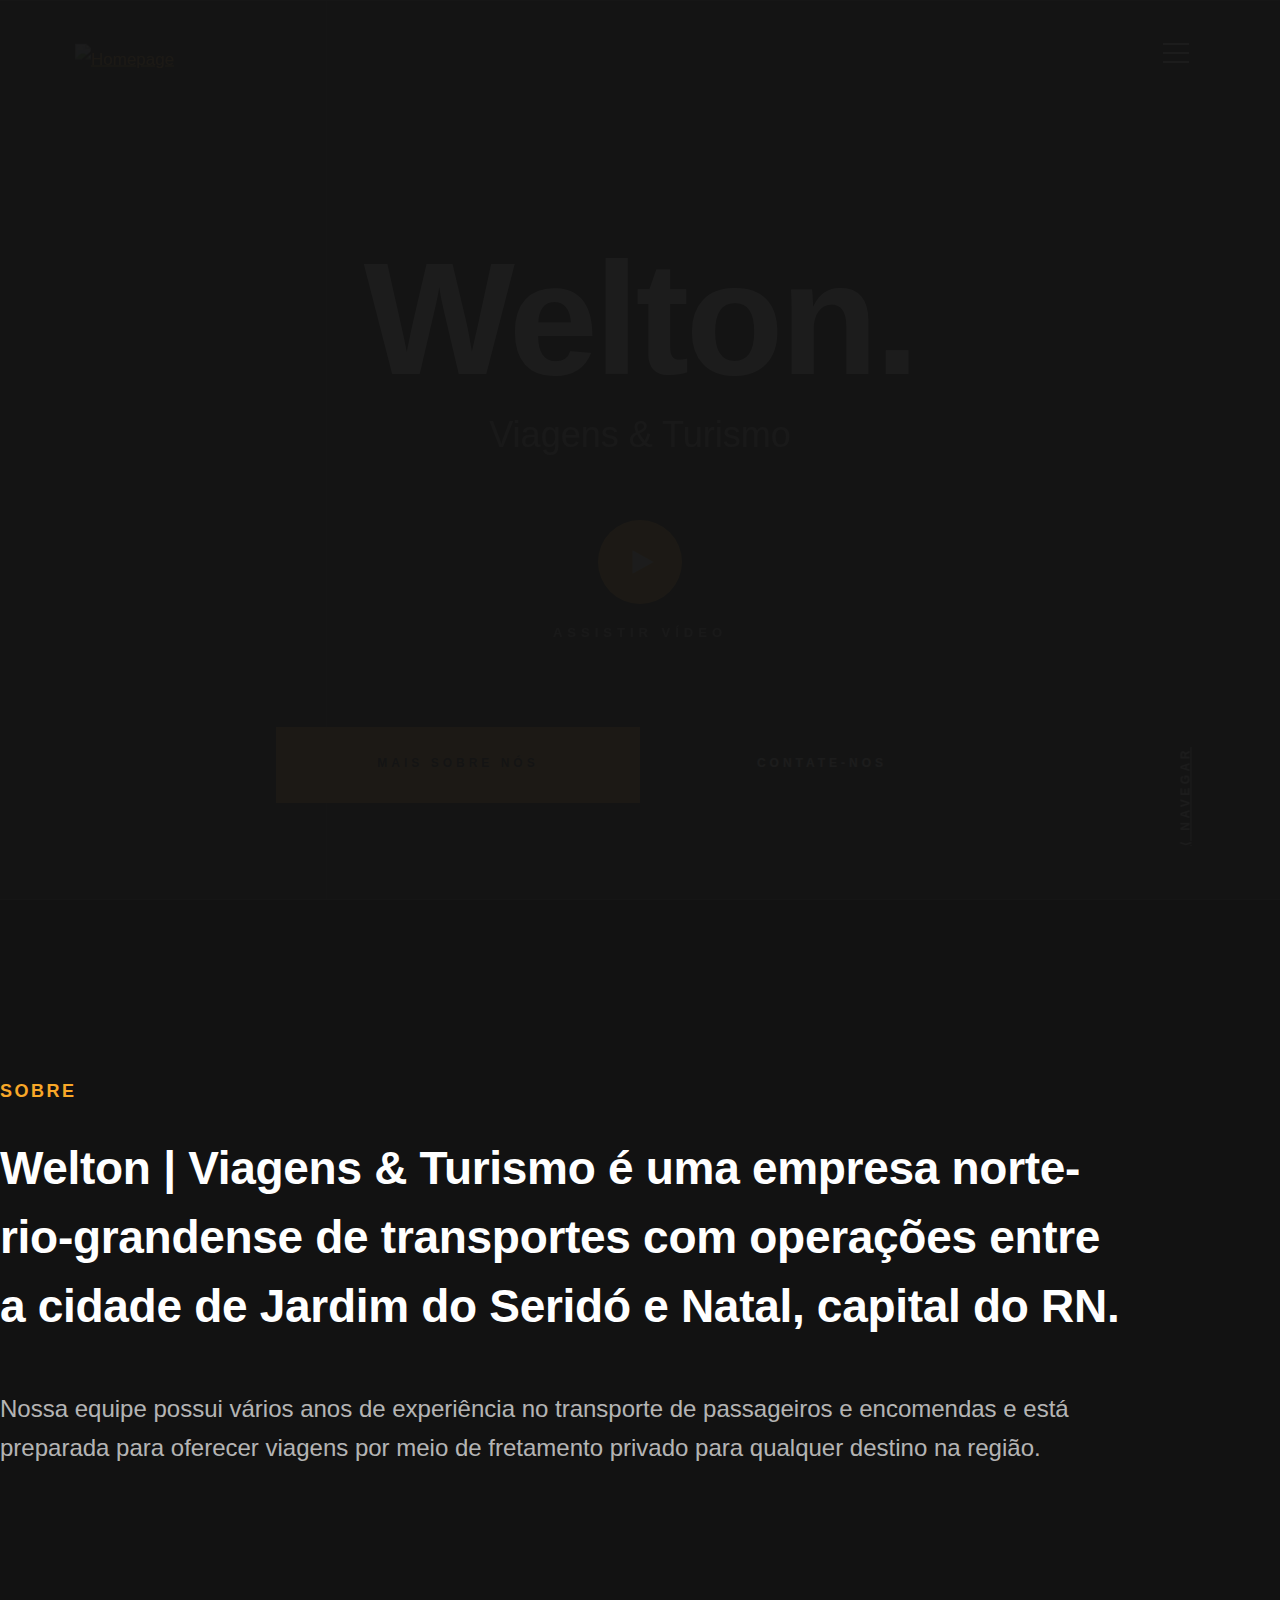
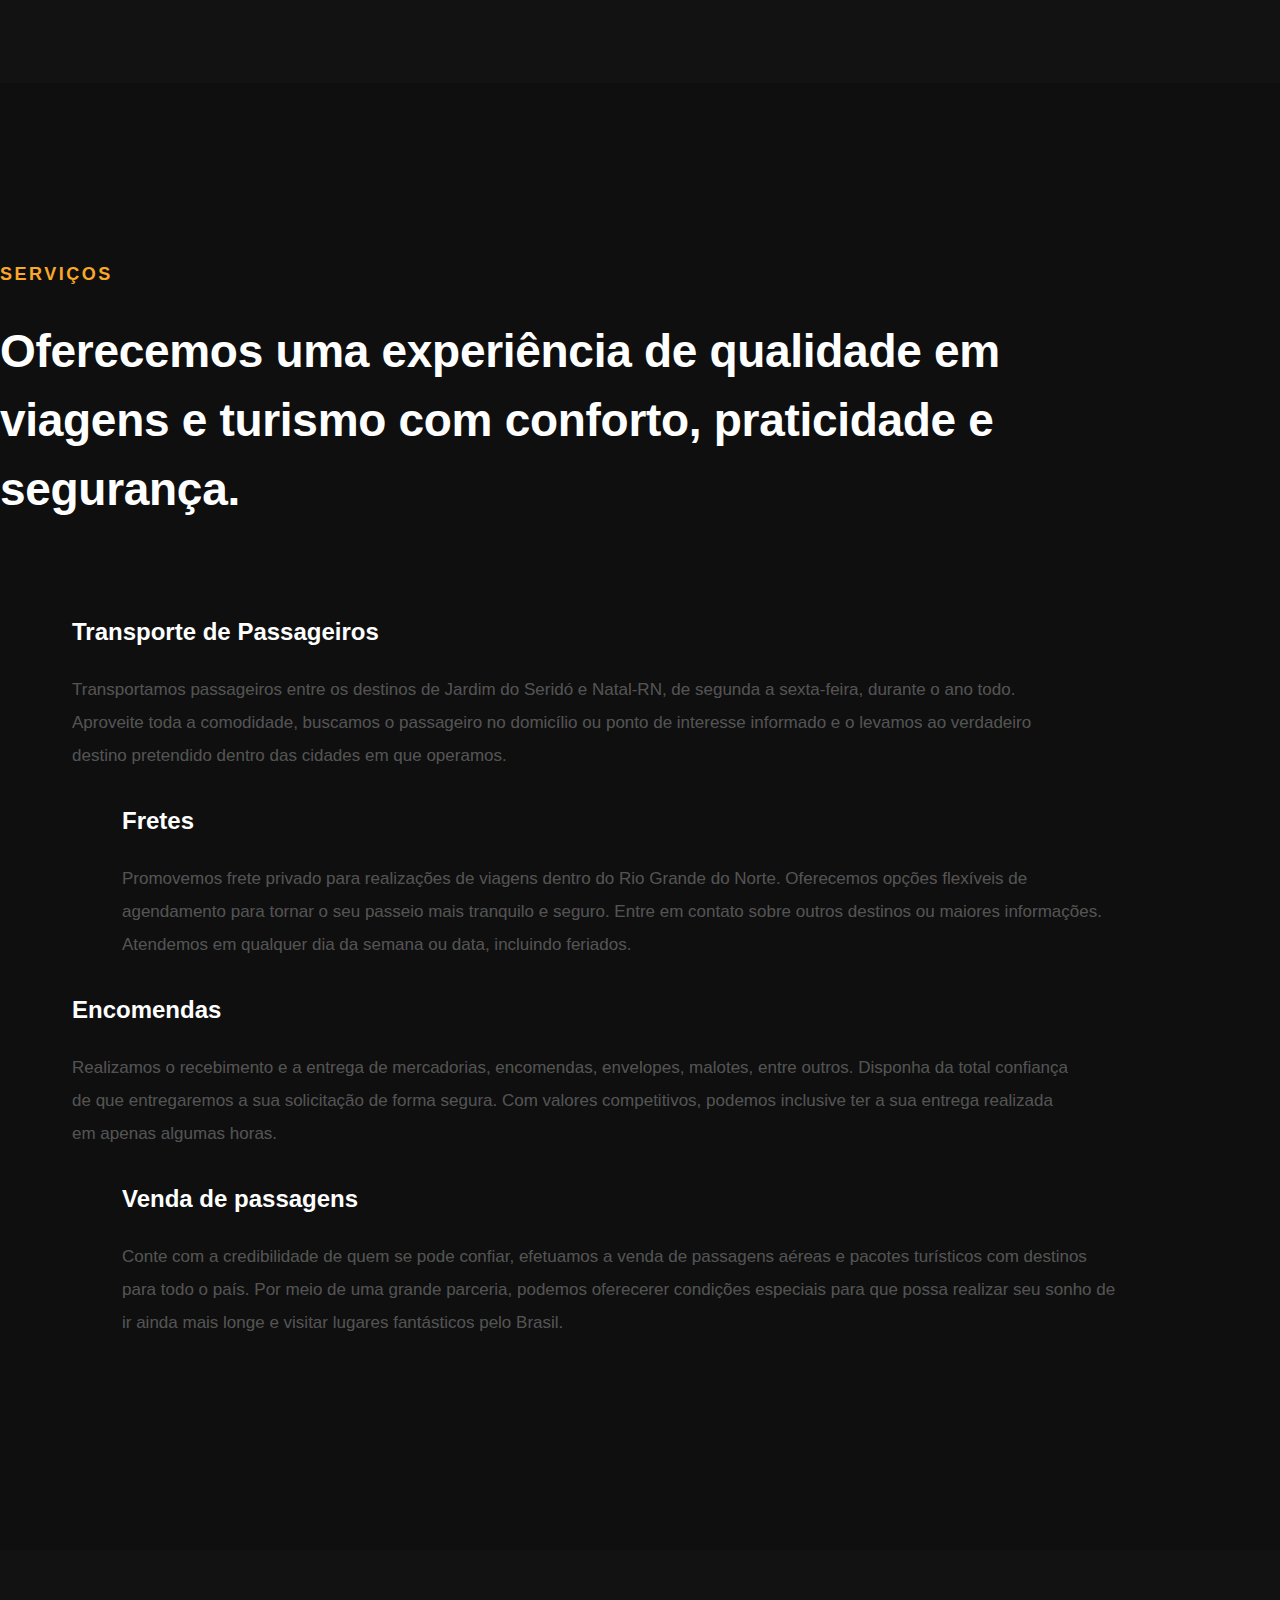
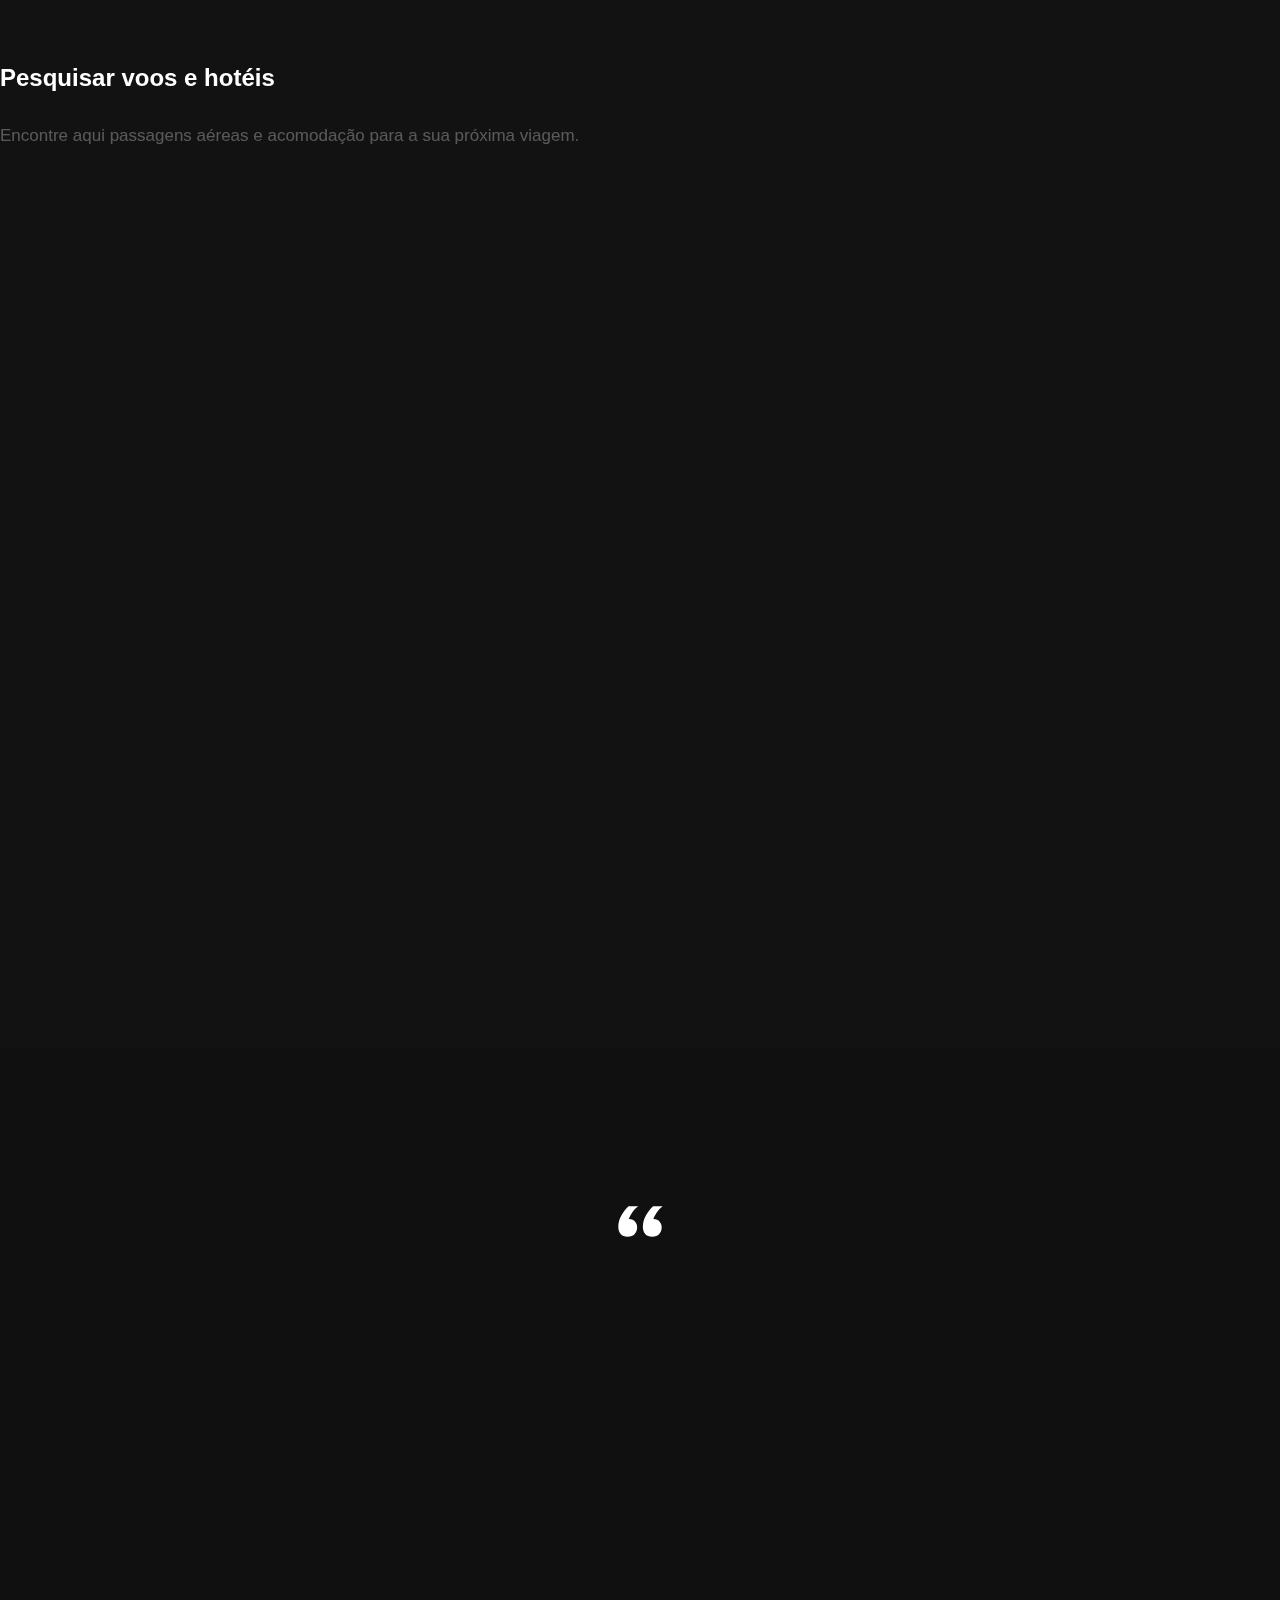
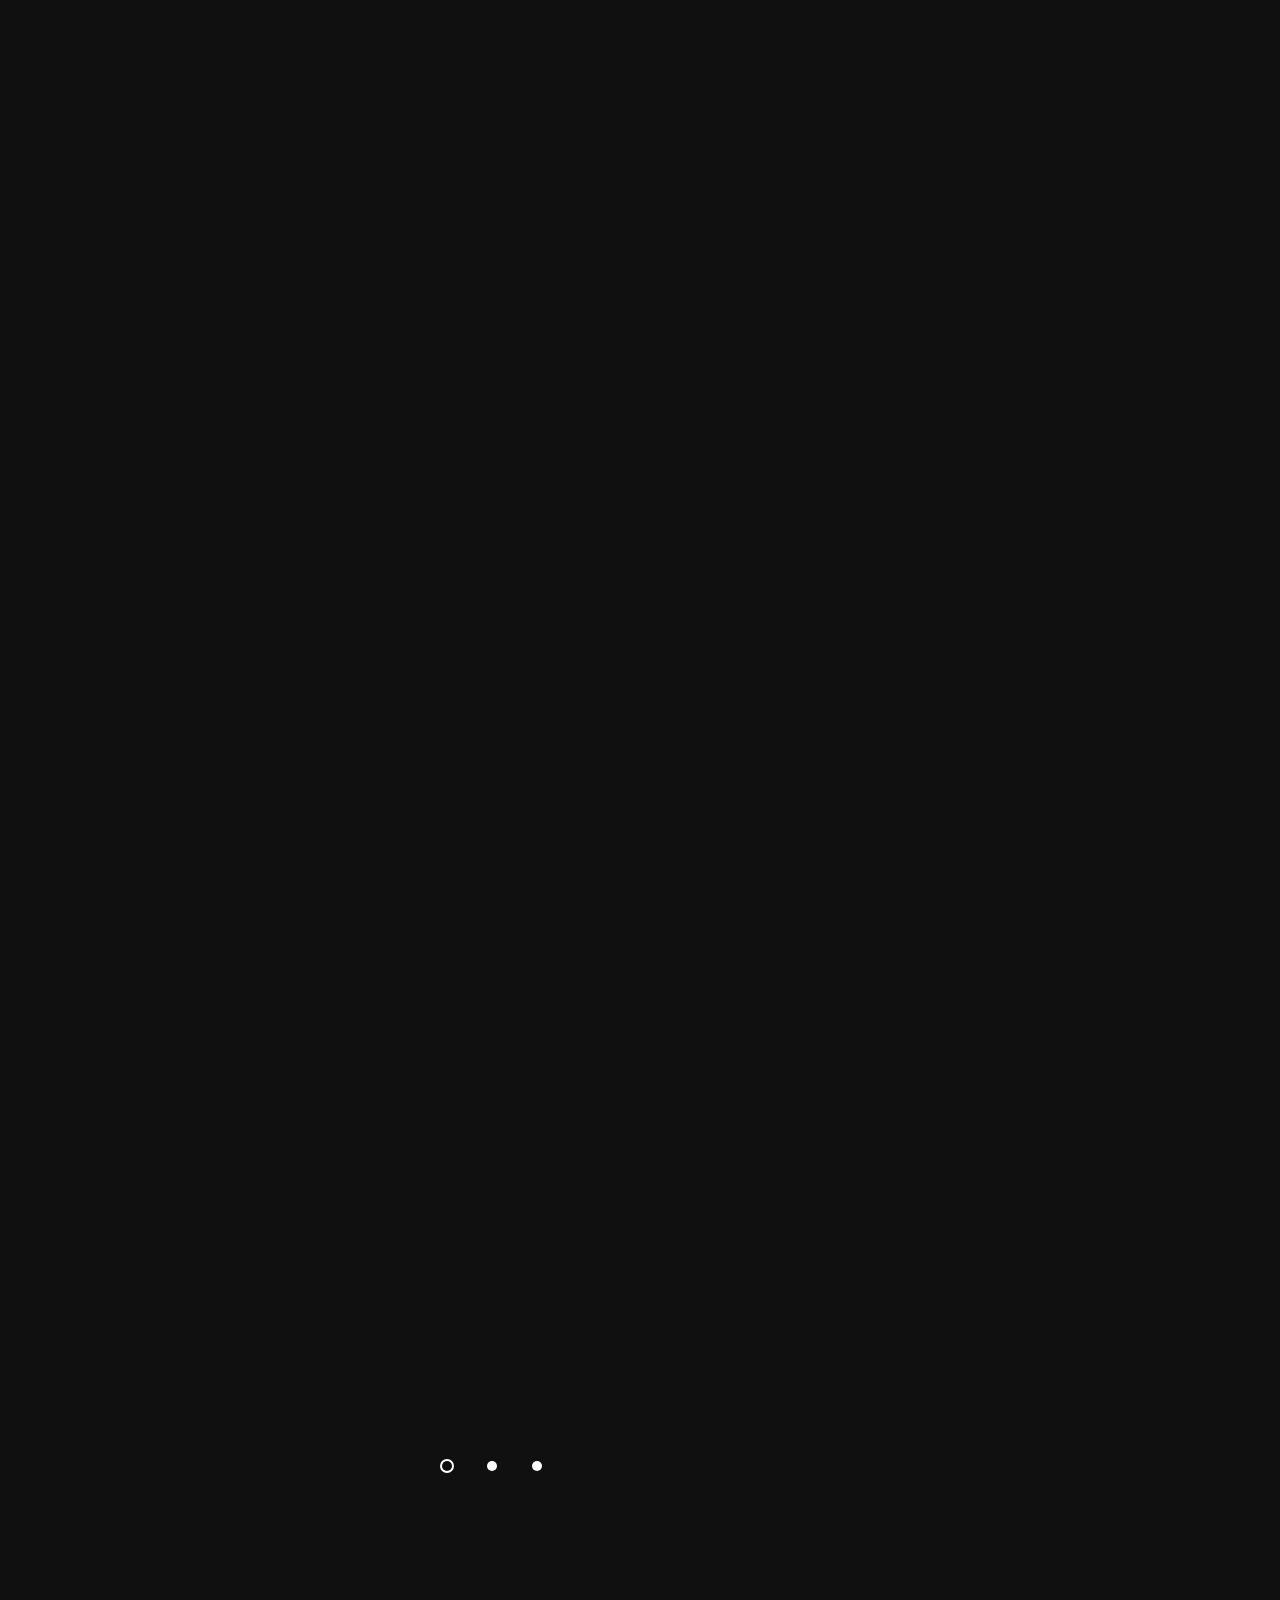
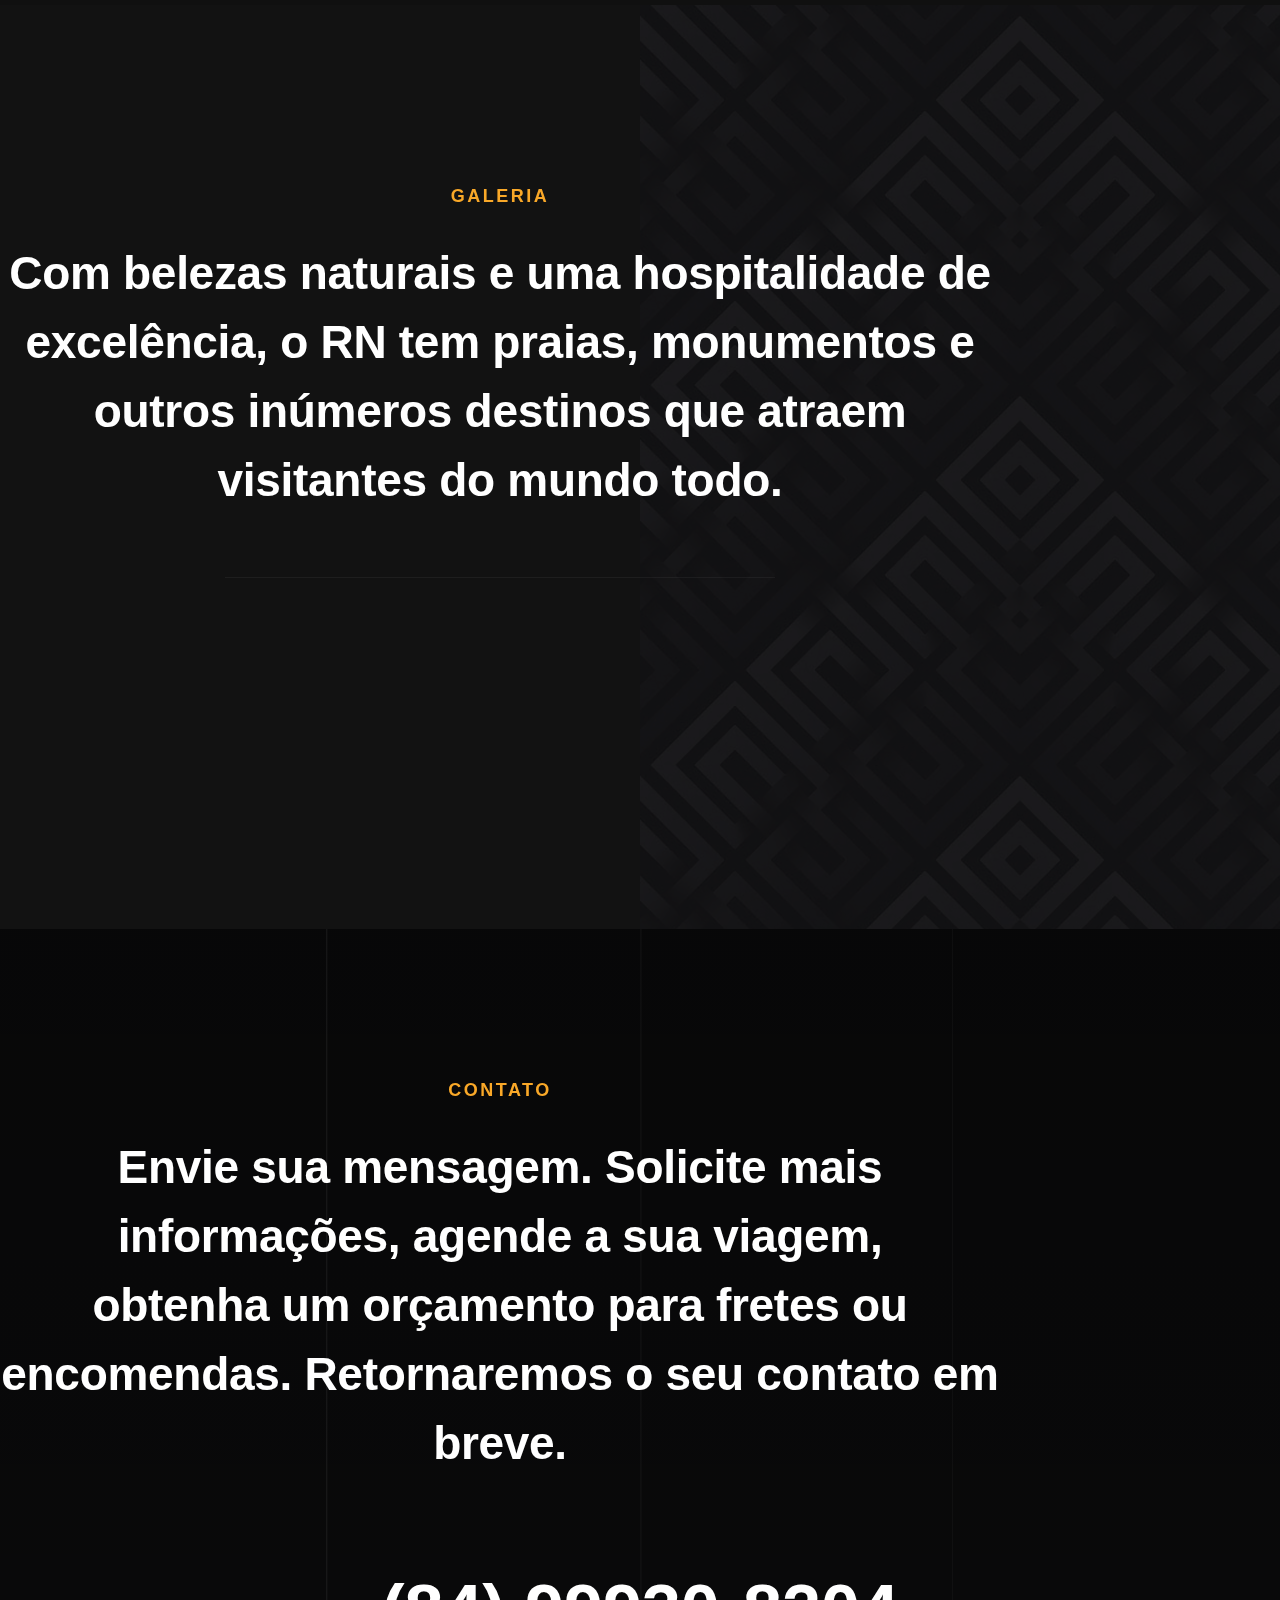
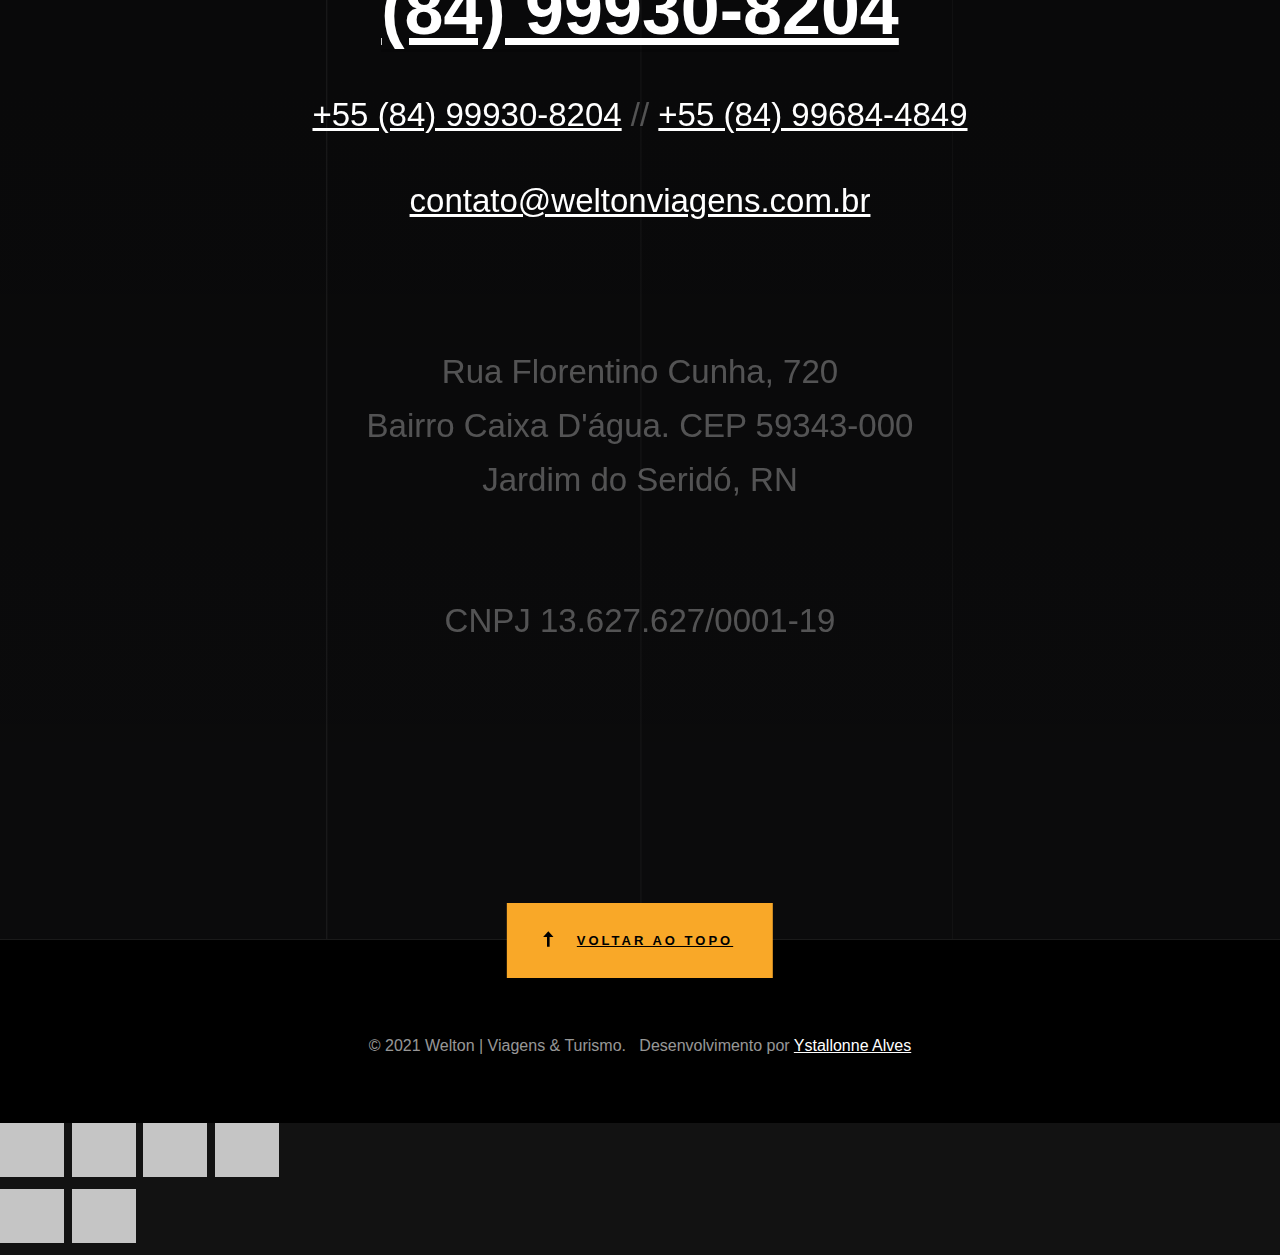
==== index.html @ 9e0d2f99 "Update index.html" ====
<!DOCTYPE html>
<html class="no-js" lang="pt-br">
<head>

    <!--- Basic page info
    ================================================== -->
    <meta charset="utf-8">
    <title>Welton | Viagens &amp; Turismo</title>
    <meta name="author" content="Welton | Viagens &amp; Turismo">
    <meta name="description" content="Viagens &amp; Turismo com qualidade, conforto e segurança. Realizamos o transporte de passageiros, fretes, envio de encomendas e venda de passagens.">
    <meta name="keywords" content="Welton, Viagens, Turismo, Jardim do Seridó, Natal, RN">
    <meta name="copyright" content="Welton | Viagnes &amp; Turismo">
    <meta http-equiv="Content-Language" content="pt-br">

    <!-- Mobile specific metas
    ================================================== -->
    <meta name="viewport" content="width=device-width, initial-scale=1">

    <!-- CSS
    ================================================== -->
    <link rel="stylesheet" href="css/base.css">
    <link rel="stylesheet" href="css/vendor.css">
    <link rel="stylesheet" href="css/main.css">

    <!-- Script
    ================================================== -->
    <script src="js/modernizr.js"></script>

    <!-- Favicons
    ================================================== -->
    <link rel="shortcut icon" href="favicon.ico" type="image/x-icon">
    <link rel="icon" href="favicon.ico" type="image/x-icon">

</head>


<body id="top">
    
    <!-- Preloader
    ================================================== -->
    <div id="preloader">
        <div id="loader" class="dots-jump">
            <div></div>
            <div></div>
            <div></div>
        </div>
    </div>

    <!-- Header
    ================================================== -->
    <header class="s-header">

        <div class="header-logo" title="Welton | Viagens &amp; Turismo">
            <a class="site-logo" href="index.html">
                <img src="images/logo.svg" alt="Homepage">
            </a>
        </div> <!-- end header-logo -->

        <nav class="header-nav">

            <a href="#0" class="header-nav__close" title="Fechar"><span>Fechar</span></a>

            <h3>Navegar para</h3>

            <div class="header-nav__content">
                
                <ul class="header-nav__list">
                    <li><a class="smoothscroll"  href="#home" title="Início">Início</a></li>
                    <li><a class="smoothscroll"  href="#sobre" title="Sobre">Sobre</a></li>
                    <li><a class="smoothscroll"  href="#servicos" title="Serviços">Serviços</a></li>
                    <li><a class="smoothscroll"  href="#galeria" title="Galeria">Galeria</a></li>
                    <li><a class="smoothscroll"  href="#contato" title="Contato">Contato</a></li>
                </ul>
    
                <p>Viagens &amp; Turismo com qualidade, conforto e segurança. Realizamos o transporte de passageiros, fretes, envio de encomendas e venda de passagens.</p>
    
                <ul class="header-nav__social">
                    <li>
                        <a href="https://www.facebook.com/profile.php?id=397071347382490" target="_blank"><i class="fab fa-facebook"></i></a>
                    </li>
                    <li>
                        <a href="https://twitter.com/weltonviagens/" target="_blank"><i class="fab fa-twitter"></i></a>
                    </li>
                    <li>
                        <a href="https://www.instagram.com/weltonviagens/" target="_blank"><i class="fab fa-instagram"></i></a>
                    </li>
                    <!--<li>
                        <a href="#0"><i class="fab fa-behance"></i></a>
                    </li>
                    <li>
                        <a href="#0"><i class="fab fa-dribbble"></i></a>
                    </li>-->
                </ul>

            </div> <!-- end header-nav__content -->

        </nav> <!-- end header-nav -->

        <a class="header-menu-toggle" href="#0">
            <span class="header-menu-icon"></span>
        </a>

    </header> <!-- end s-header -->


    <!-- Home
    ================================================== -->
    <section id="home" class="s-home page-hero target-section" data-parallax="scroll" data-image-src="images/hero-bg.jpg" data-natural-width="3000" data-natural-height="2000" data-position-y="center">

        <div class="grid-overlay">
            <div></div>
        </div>

        <div class="home-content">

            <div class="row home-content__main">

                <h1>
                Welton.
                </h1>

                <h3>
                Viagens &amp; Turismo
                </h3>

                <div class="home-content__video">
                    <a class="video-link" href="https://www.youtube.com/watch?v=mItioHaOpwk" data-lity>
                        <span class="video-icon"></span>
                        <span class="video-text">Assistir vídeo</span>
                    </a>
                </div>

                <div class="home-content__button">
                    <a href="#sobre" class="smoothscroll btn btn--primary btn--large">
                        Mais sobre nós
                    </a>
                    <a href="#contato" class="smoothscroll btn btn--large">
                        Contate-nos
                    </a>
                </div>

            </div> <!-- end home-content__main -->

            <div class="home-content__scroll">
                <a href="#sobre" class="scroll-link smoothscroll">
                    ⟨ Navegar
                </a>
            </div>

        </div> <!-- end home-content -->

        <ul class="home-social">
            <li>
                <a href="https://www.facebook.com/profile.php?id=397071347382490" target="_blank"><i class="fab fa-facebook-f" aria-hidden="true"></i><span>Facebook</span></a>
            </li>
            <li>
                <a href="https://twitter.com/weltonviagens/" target="_blank"><i class="fab fa-twitter" aria-hidden="true"></i><span>Twitter</span></a>
            </li>
            <li>
                <a href="https://www.instagram.com/weltonviagens/" target="_blank"><i class="fab fa-instagram" aria-hidden="true"></i><span>Instagram</span></a>
            </li>
            <!--<li>
                <a href="#0"><i class="fab fa-behance" aria-hidden="true"></i><span>Behance</span></a>
            </li>
            <li>
                <a href="#0"><i class="fab fa-dribbble" aria-hidden="true"></i><span>Dribbble</span></a>
            </li>-->
        </ul> <!-- end home-social -->

    </section> <!-- end s-home -->


    <!-- Sobre
    ================================================== -->
    <section id="sobre" class="s-about target-section">

        <div class="row section-header bit-narrow" data-aos="fade-up">
            <div class="col-full">
                <h3 class="subhead">Sobre</h3>
                <h1 class="display-1">
                <span>Welton | Viagens &amp; Turismo</span> é uma empresa norte-rio-grandense de transportes com operações entre a cidade de Jardim do Seridó e Natal, capital do RN.
                </h1>
            </div>
        </div> <!-- end section-header -->

        <div class="row bit-narrow" data-aos="fade-up">
            <div class="col-full">
                <p class="lead">
                Nossa equipe possui vários anos de experiência no transporte de passageiros e encomendas e está preparada para oferecer viagens por meio de fretamento privado para qualquer destino na região.
                </p>
            </div>
        </div> <!-- end about-desc -->

       <!-- <div class="row bit-narrow">
                
            <div class="about-process process block-1-2 block-tab-full">

                <div class="col-block item-process" data-aos="fade-up">
                    <div class="item-process__text">
                        <h4 class="item-title">Define</h4>
                        <p>
                        Quos dolores saepe mollitia deserunt accusamus autem reprehenderit. Voluptas facere animi explicabo non quis magni recusandae. 
                        Numquam debitis pariatur omnis facere unde. Laboriosam minus amet nesciunt est. Et saepe eos maxime tempore quasi deserunt ab.
                        </p>
                    </div>
                </div>
                <div class="col-block item-process" data-aos="fade-up">
                    <div class="item-process__text">
                        <h4 class="item-title">Design</h4>
                        <p>
                        Quos dolores saepe mollitia deserunt accusamus autem reprehenderit. Voluptas facere animi explicabo non quis magni recusandae. 
                        Numquam debitis pariatur omnis facere unde. Laboriosam minus amet nesciunt est. Et saepe eos maxime tempore quasi deserunt ab.
                        </p>
                    </div>
                </div>
                <div class="col-block item-process" data-aos="fade-up">
                    <div class="item-process__text">
                        <h4 class="item-title">Build</h4>
                        <p>
                        Quos dolores saepe mollitia deserunt accusamus autem reprehenderit. Voluptas facere animi explicabo non quis magni recusandae. 
                        Numquam debitis pariatur omnis facere unde. Laboriosam minus amet nesciunt est. Et saepe eos maxime tempore quasi deserunt ab.
                        </p>
                    </div>
                </div>
                <div class="col-block item-process" data-aos="fade-up">
                    <div class="item-process__text">
                        <h4 class="item-title">Launch</h4>
                        <p>
                        Quos dolores saepe mollitia deserunt accusamus autem reprehenderit. Voluptas facere animi explicabo non quis magni recusandae. 
                        Numquam debitis pariatur omnis facere unde. Laboriosam minus amet nesciunt est. Et saepe eos maxime tempore quasi deserunt ab.
                        </p>
                    </div>
                </div>

            </div>--> <!-- end process -->

        </div> <!-- end row -->

    </section> <!-- end s-about -->


    <!-- Serviços
    ================================================== -->
    <section id="servicos" class="s-services target-section darker">

        <div class="row section-header bit-narrow" data-aos="fade-up">
            <div class="col-full">
                <h3 class="subhead">Serviços</h3>
                <h1 class="display-1">
                Oferecemos uma experiência de qualidade em viagens e turismo com conforto, praticidade e segurança.
                </h1>
            </div>
        </div> <!-- end section-header -->

        <div class="row bit-narrow services block-1-2 block-tab-full">

            <div class="col-block item-service" data-aos="fade-up">
                <div class="item-service__icon">
                    <i class="icon-users"></i>
                </div>
                <div class="item-service__text">
                    <h3 class="item-title">Transporte de Passageiros</h3>
                    <p>Transportamos passageiros entre os destinos de Jardim do Seridó e Natal-RN, de segunda a sexta-feira, durante o ano todo. Aproveite toda a comodidade, buscamos o passageiro no domicílio ou ponto de interesse informado e o levamos ao verdadeiro destino pretendido dentro das cidades em que operamos.
                    </p>
                </div>
            </div>

            <div class="col-block item-service" data-aos="fade-up">
                <div class="item-service__icon">
                    <i class="icon-sign"></i>
                </div>
                <div class="item-service__text">
                    <h3 class="item-title">Fretes</h3>
                    <p>Promovemos frete privado para realizações de viagens dentro do Rio Grande do Norte. Oferecemos opções flexíveis de agendamento para tornar o seu passeio mais tranquilo e seguro. Entre em contato sobre outros destinos ou maiores informações. Atendemos em qualquer dia da semana ou data, incluindo feriados.
                    </p>
                </div>
            </div>

            <div class="col-block item-service" data-aos="fade-up">
                <div class="item-service__icon">
                    <i class="icon-truck"></i><!--<i class="icon-cube">-->
                </div>  
                <div class="item-service__text">
                    <h3 class="item-title">Encomendas</h3>
                    <p>Realizamos o recebimento e a entrega de mercadorias, encomendas, envelopes, malotes, entre outros. Disponha da total confiança de que entregaremos a sua solicitação de forma segura. Com valores competitivos, podemos inclusive ter a sua entrega realizada em apenas algumas horas.                    </p>
                </div>
            </div>

            <div class="col-block item-service" data-aos="fade-up">
                <div class="item-service__icon">
                    <i class="icon-suitcase"></i><!--<i class="icon-flag"></i>-->
                </div>
                <div class="item-service__text">
                    <h3 class="item-title">Venda de passagens</h3>
                    <p>Conte com a credibilidade de quem se pode confiar, efetuamos a venda de passagens aéreas e pacotes turísticos com destinos para todo o país. Por meio de uma grande parceria, podemos oferecerer condições especiais para que possa realizar seu sonho de ir ainda mais longe e visitar lugares fantásticos pelo Brasil.
                    </p>
                </div>
            </div>

            <!--<div class="col-block item-service" data-aos="fade-up">
                <div class="item-service__icon">
                    <i class="icon-cube"></i>
                </div>
                <div class="item-service__text">
                    <h3 class="item-title">UI/UX Design</h3>
                    <p>Nemo cupiditate ab quibusdam quaerat impedit magni. Earum suscipit ipsum laudantium. 
                    Quo delectus est. Maiores voluptas ab sit natus veritatis ut. Debitis nulla cumque veritatis.
                    Sunt suscipit voluptas ipsa in tempora esse soluta sint.
                    </p>
                </div>
            </div>
    
            <div class="col-block item-service" data-aos="fade-up">
                <div class="item-service__icon"><i class="icon-lego-block"></i></div>
                <div class="item-service__text">
                    <h3 class="item-title">Frontend Design</h3>
                    <p>Nemo cupiditate ab quibusdam quaerat impedit magni. Earum suscipit ipsum laudantium. 
                    Quo delectus est. Maiores voluptas ab sit natus veritatis ut. Debitis nulla cumque veritatis.
                    Sunt suscipit voluptas ipsa in tempora esse soluta sint.
                    </p>
                </div>
            </div>-->

        </div> <!-- end services -->

    </section> <!-- end s-services -->

	<style>
				.container-travelpayout {
  position: relative;
  overflow: hidden;
  width: 100%;
  padding-top: 30%; /*56.25%; /* 16:9 Aspect Ratio (divide 9 by 16 = 0.5625) */
min-height: 500px;
    min-width: 200px;
}

/* Then style the iframe to fit in the container div with full height and width */
.responsive-iframe {
  position: absolute;
  top: 0;
  left: 0;
  bottom: 0;
  right: 0;
  width: 100%;
  height: 100%;
  max-width: 1000px;
	margin: 0 auto;
    display: block;
}
	
				
				@media screen and (max-width: 860px) {
  .container-travelpayout {
	  padding-top: 50%;
					}
}
				
				@media screen and (max-width: 540px) {
  .container-travelpayout {
	  padding-top: 100%;
					}
}
				
				
			</style>
	
	<div class="row bit-narrow" data-aos="fade-up">
            <div class="col-full">
                <p class="lead" style="height: 50px; margin-top: 30px; margin-bottom: 30px;">
			<h3 class="item-title">Pesquisar voos e hotéis</h3>
			<p>Encontre aqui passagens aéreas e acomodação para a sua próxima viagem.</p>
			
			<div class="container-travelpayout">
  <iframe class="responsive-iframe" scrolling="no" frameborder="0" src="//www.travelpayouts.com/widgets/57a4e03d123f2491bbce8509f981e956.html?v=2155"></iframe>
</div>
		<!--<script charset="utf-8" src="//www.travelpayouts.com/widgets/57a4e03d123f2491bbce8509f981e956.js?v=2214" async></script>-->
                </p>
            </div>
        </div> <!-- end about-desc -->
	
    

    <!-- Testimoniais
    ================================================== -->
    <section class="s-testimonials">

        <div class="testimonials__icon" data-aos="fade-up"></div>

        <div class="row testimonials narrow">

            <div class="col-full testimonials__slider" data-aos="fade-up">

                <div class="testimonials__slide">
                    <p>É algo raro encontrar gente tão competente e dedicada, com um bom humor, agradável e tão disposta a ajudar. Recomendo com toda certeza os serviços e o trabalho, que trazem total confiança em viajar sempre que preciso.</p>
                    <div class="testimonials__author">
                        Maria das Graças
                        <span>Fotógrafa, Jardim do Seridó-RN</span>
                    </div>
                </div> <!-- end testimonials__slide -->

                <div class="testimonials__slide">
                    <p>Excepcional! A atenção e o cuidado com o passageiro é excelente. Prefiro deixar o carro em casa, sei que posso contar também para enviar qualquer encomenda e é sempre pontual.</p>
                    <div class="testimonials__author">
                        José Carlos
                        <span>Motorista, Jardim do Seridó-RN</span>
                    </div>
                </div> <!-- end testimonials__slide -->

                <div class="testimonials__slide">
                    <p>Todas as segundas, bem cedinho, está com um sorriso no rosto e pronto para seguir viagem. Muito bom poder dormir mais um pouco tento a confiança que vou chegar para o trabalho tranquilo e na hora.</p>
                    <div class="testimonials__author">
                        Manoel de Azevedo
                        <span>Assistente de Obras, Macaíba-RN</span>
                    </div>
                </div> <!-- end testimonials__slide -->
                
            </div> <!-- end testimonials__slider -->

        </div> <!-- end testimonials -->

    </section> <!-- end s-testimonials -->
	
	
    <!-- Galeria
    ================================================== -->
    <section id="galeria" class="s-works target-section">

        <div class="row section-header has-bottom-sep narrow target-section" data-aos="fade-up">
            <div class="col-full">
                <h3 class="subhead">Galeria</h3>
                <h1 class="display-1">
                Com belezas naturais e uma hospitalidade de excelência, o RN tem praias, monumentos e outros inúmeros destinos que atraem visitantes do mundo todo.
                </h1>
            </div>
        </div> <!-- end section-header -->

        <div class="row masonry-wrap">

            <div class="masonry">
    
                <div class="masonry__brick" data-aos="fade-up">
                    <div class="item-folio">
                            
                        <div class="item-folio__thumb">
                            <a href="images/portfolio/gallery/g-imagem1.jpg" class="thumb-link" title="Morro do Careca" data-size="1050x700">
                                <img src="images/portfolio/imagem1.jpg" 
                                     srcset="images/portfolio/imagem1.jpg 1x, images/portfolio/imagem1@2x.jpg 2x" alt="">
                            </a>
                        </div>

                        <div class="item-folio__text">
                            <h3 class="item-folio__title">
                                Morro do Careca
                            </h3>
                            <p class="item-folio__cat">
                                Natal-RN
                            </p>
                        </div>

                        <a href="https://unsplash.com/@pedromenezes" target="_blank" class="item-folio__project-link" title="© Foto por Pedro Menezes on Unsplash.">
                            <i class="icon-link"></i>
                        </a>

                        <div class="item-folio__caption">
                            <p>Ícone da praia de Ponta Negra, é um dos cartões postais mais famosos do Rio Grande do Norte.</p>
                        </div>

                    </div>
                </div> <!-- end masonry__brick -->
    
                <div class="masonry__brick" data-aos="fade-up">
                    <div class="item-folio">
                            
                        <div class="item-folio__thumb">
                            <a href="images/portfolio/gallery/g-imagem2.jpg" class="thumb-link" title="Arena das Dunas" data-size="1050x700">
                                <img src="images/portfolio/imagem2.jpg" 
                                     srcset="images/portfolio/imagem2.jpg 1x, images/portfolio/imagem2@2x.jpg 2x" alt="">
                            </a>
                        </div>

                        <div class="item-folio__text">
                            <h3 class="item-folio__title">
                                Arena das Dunas
                            </h3>
                            <p class="item-folio__cat">
                                Natal-RN
                            </p>
                        </div>

                        <a href="https://unsplash.com/@pedromenezes" target="_blank" class="item-folio__project-link" title="© Foto por Pedro Menezes on Unsplash.">
                            <i class="icon-link"></i>
                        </a>

                        <div class="item-folio__caption">
                            <p>O estádo cediou os jogos da Copa do Mundo de Futebol em 2014.</p>
                        </div>

                    </div>
                </div> <!-- end masonry__brick -->
        
                <div class="masonry__brick" data-aos="fade-up">
                    <div class="item-folio">
                            
                        <div class="item-folio__thumb">
                            <a href="images/portfolio/gallery/g-imagem3.jpg" class="thumb-link" title="Ponta Negra" data-size="1050x700">
                                <img src="images/portfolio/imagem3.jpg"
                                     srcset="images/portfolio/imagem3.jpg 1x, images/portfolio/imagem3@2x.jpg 2x" alt="">
                            </a>
                        </div>

                        <div class="item-folio__text">
                            <h3 class="item-folio__title">
                                Ponta Negra
                            </h3>
                            <p class="item-folio__cat">
                                Natal-RN
                            </p>
                        </div>

                        <a href="https://unsplash.com/@pedromenezes" target="_blank" class="item-folio__project-link" title="© Foto por Pedro Menezes on Unsplash.">
                            <i class="icon-link"></i>
                        </a>

                        <div class="item-folio__caption">
                            <p>A principal praia urbana da capital é também uma das regiões mais visitadas por turistas do mundo todo. Encontre diversas opções gastronômicas, bares e diversão.</p>
                        </div>

                    </div>
                </div> <!-- end masonry__brick -->
        
                <div class="masonry__brick" data-aos="fade-up">
                    <div class="item-folio">
                            
                        <div class="item-folio__thumb">
                            <a href="images/portfolio/gallery/g-imagem4.jpg" class="thumb-link" title="Ponte Newton Navarro" data-size="1050x700">
                                <img src="images/portfolio/imagem4.jpg" 
                                     srcset="images/portfolio/imagem4.jpg 1x, images/portfolio/imagem4@2x.jpg 2x" alt="">
                            </a>
                        </div>

                        <div class="item-folio__text">
                            <h3 class="item-folio__title">
                                Ponte Newton Navarro
                            </h3>
                            <p class="item-folio__cat">
                                Natal-RN
                            </p>
                        </div>

                        <a href="https://unsplash.com/@pedromenezes" target="_blank" class="item-folio__project-link" title="© Foto por Pedro Menezes on Unsplash.">
                            <i class="icon-link"></i>
                        </a>

                        <div class="item-folio__caption">
                            <p>Acesso mais estratégico às praias do litoral norte. Possui um espetáculo incrível na última noite do ano.</p>
                        </div>

                    </div>
                </div> <!-- end masonry__brick -->
    
                <div class="masonry__brick" data-aos="fade-up">
                    <div class="item-folio">
                            
                        <div class="item-folio__thumb">
                            <a href="images/portfolio/gallery/g-imagem5.jpg" class="thumb-link" title="Praia de Ponta Negra" data-size="1050x700">
                                <img src="images/portfolio/imagem5.jpg" 
                                     srcset="images/portfolio/imagem5.jpg 1x, images/portfolio/imagem5@2x.jpg 2x" alt="">
                            </a>
                        </div>

                        <div class="item-folio__text">
                            <h3 class="item-folio__title">
                                Praia de Ponta Negra
                            </h3>
                            <p class="item-folio__cat">
                                Natal-RN
                            </p>
                        </div>

                        <a href="https://unsplash.com/@pedromenezes" target="_blank" class="item-folio__project-link" title="© Foto por Pedro Menezes on Unsplash.">
                            <i class="icon-link"></i>
                        </a>

                        <div class="item-folio__caption">
                            <p>Uma excelente opção para aproveitar o dia. Barracas, artesanato, bares e restaurantes no entorno promovem excelente hospitalidade de qualidade para todos os visitantes.</p>
                        </div>

                    </div>
                </div> <!-- end masonry__brick -->
        
                <div class="masonry__brick" data-aos="fade-up">
                    <div class="item-folio">
                            
                        <div class="item-folio__thumb">
                            <a href="images/portfolio/gallery/g-imagem6.jpg" class="thumb-link" title="Litoral" data-size="1050x700">
                                <img src="images/portfolio/imagem6.jpg"
                                     srcset="images/portfolio/imagem6.jpg 1x, images/portfolio/imagem6@2x.jpg 2x" alt="">
                            </a>
                        </div>

                        <div class="item-folio__text">
                            <h3 class="item-folio__title">
                                Litoral
                            </h3>
                            <p class="item-folio__cat">
                                Natal-RN
                            </p>
                        </div>

                        <a href="https://unsplash.com/@pedromenezes" target="_blank" class="item-folio__project-link" title="© Foto por Pedro Menezes on Unsplash.">
                            <i class="icon-link"></i>
                        </a>

                        <div class="item-folio__caption">
                            <p>Vista aérea deslumbrante da orla com praia urbana em Natal.</p>
                        </div>

                    </div>
                </div> <!-- end masonry__brick -->
    
            </div> <!-- end masonry -->

        </div> <!-- end masonry-wrap -->

    </section> <!-- end s-works -->


    <!-- Clientes
    ================================================== -->
    <!--<section id="clientes" class="s-clients target-section darker">

        <div class="grid-overlay">
            <div></div>
        </div>

        <div class="row section-header text-center narrow" data-aos="fade-up">
            <div class="col-full">
                <h3 class="subhead">Our Clients</h3>
                <h1 class="display-1">Who we have work with</h1>
            </div>
        </div>

        <div class="row clients-wrap" data-aos="fade-up">
            <div class="col-twelve">
                <ul class="clients">
                    <li><a href="#0">Uber</a></li>
                    <li><a href="#0">Spotify</a></li>
                    <li><a href="#0">Grab</a></li>
                    <li><a href="#0">Dropbox</a></li>
                    <li><a href="#0">IBM</a></li>
                    <li><a href="#0">Microsoft</a></li>
                    <li><a href="#0">Xiaomi</a></li>
                    <li><a href="#0">Adidas</a></li>
                    <li><a href="#0">Mozilla</a></li>
                    <li><a href="#0">Apple</a></li>
                    <li><a href="#0">Google</a></li>
                    <li><a href="#0">Asus</a></li>
                </ul>
            </div>
        </div>

    </section>--> <!-- end s-clients -->


    <!-- Contato
    ================================================== -->
    <section id="contato" class="s-contact target-section">

		<div class="overlay"></div>
   	    <div class="gradient-overlay"></div>
		
            <div class="grid-overlay">
                <div></div>
            </div>

        <div class="row section-header narrow" data-aos="fade-up">
            <div class="col-full">
                <h3 class="subhead">Contato</h3>
                <h1 class="display-1">Envie sua mensagem. Solicite mais informações, agende a sua viagem, <br>obtenha um orçamento para fretes ou encomendas. Retornaremos o seu contato em breve.</h1>
            </div>
        </div> <!-- end section-header -->

        <div class="row contact-main" data-aos="fade-up">
            <div class="col-full">
                <p class="contact-email">
                    <a href="tel:+5584996844849">(84) 99930-8204</a>
                </p>
				
				<p class="contact-numbers">
                <a href="https://api.whatsapp.com/send?phone=5584999308204" target="_blank">+55 (84) 99930-8204</a> // <a href="tel:+5584996844849">+55 (84) 99684-4849</a>
                </p>
				<p>
					<a href="mailto:contato@weltonviagens.com.br">contato@weltonviagens.com.br</a>
				</p>
				<br>
				
                <p class="contact-address">
                Rua Florentino Cunha, 720 <br>
                Bairro Caixa D'água. CEP 59343-000 <br>
				Jardim do Seridó, RN<br>
                </p>
				<br>
				<p>CNPJ 13.627.627/0001-19</p>

                <ul class="contact-social">
                    <li>
                        <a href="https://www.facebook.com/profile.php?id=397071347382490" target="_blank"><i class="fab fa-facebook"></i></a>
                    </li>
                    <li>
                        <a href="https://twitter.com/weltonviagens/" target="_blank"><i class="fab fa-twitter"></i></a>
                    </li>
                    <li>
                        <a href="https://www.instagram.com/weltonviagens/" target="_blank"><i class="fab fa-instagram"></i></a>
                    </li>
                    <!--<li>
                        <a href="#0"><i class="fab fa-behance"></i></a>
                    </li>
                    <li>
                        <a href="#0"><i class="fab fa-dribbble"></i></a>
                    </li>-->
                </ul>
            </div>
        </div>

    </section> <!-- end s-contact -->


    <!-- Footer
    ================================================== -->
    <footer>
        <div class="row">
            <div class="col-full ss-copyright">
                <span>© 2021 Welton | Viagens &amp; Turismo. &nbsp; Desenvolvimento por <a href="https://www.ystallonne.com/" target="_blank">Ystallonne Alves</a></span>
            </div>
        </div>

        <div class="ss-go-top">
            <a class="smoothscroll" title="Clique aqui para voltar para o topo da página" href="#top">Voltar ao topo</a>
        </div>
    </footer>


    <!-- Photoswipe background
    ================================================== -->
    <div aria-hidden="true" class="pswp" role="dialog" tabindex="-1">

        <div class="pswp__bg"></div>
        <div class="pswp__scroll-wrap">

            <div class="pswp__container">
                <div class="pswp__item"></div>
                <div class="pswp__item"></div>
                <div class="pswp__item"></div>
            </div>

            <div class="pswp__ui pswp__ui--hidden">
                <div class="pswp__top-bar">
                    <div class="pswp__counter"></div><button class="pswp__button pswp__button--close" title="Fechar (Esc)"></button> <button class="pswp__button pswp__button--share" title=
                    "Share"></button> <button class="pswp__button pswp__button--fs" title="Toggle fullscreen"></button> <button class="pswp__button pswp__button--zoom" title=
                    "Zoom in/out"></button>
                    <div class="pswp__preloader">
                        <div class="pswp__preloader__icn">
                            <div class="pswp__preloader__cut">
                                <div class="pswp__preloader__donut"></div>
                            </div>
                        </div>
                    </div>
                </div>
                <div class="pswp__share-modal pswp__share-modal--hidden pswp__single-tap">
                    <div class="pswp__share-tooltip"></div>
                </div><button class="pswp__button pswp__button--arrow--left" title="Previous (arrow left)"></button> <button class="pswp__button pswp__button--arrow--right" title=
                "Next (arrow right)"></button>
                <div class="pswp__caption">
                    <div class="pswp__caption__center"></div>
                </div>
            </div>

        </div>

    </div> <!-- end photoSwipe background -->


    <!-- JavaScript
    ================================================== -->
    <script src="js/jquery-3.2.1.min.js"></script>
    <script src="js/plugins.js"></script>
    <script src="js/main.js"></script>
</body>	
</html>
---- css/main.css ----
/* =================================================================== 
 *
 *  Sublime v1.0 Main Stylesheet
 *  06-10-2018
 *  ------------------------------------------------------------------
 *
 *  TOC:
 *  # base style overrides
 *    ## links
 *  # typography & general theme styles
 *    ## Lists
 *    ## responsive video container
 *    ## floated image
 *    ## tables
 *    ## Spacing 
 *  # preloader
 *  # forms
 *    ## Style Placeholder Text
 *    ## Change Autocomplete styles
 *  # buttons
 *  # additional components
 *    ## alert box
 *    ## additional typo styles
 *    ## skillbars
 *  # reusable and common theme styles
 *    ## display headings
 *    ## section header
 *    ## grid overlay
 *  # header styles
 *    ## header logo
 *    ## main navigation
 *    ## mobile menu toggle 
 *  # home
 *    ## home content
 *    ## home video link
 *    ## home buttons
 *    ## home scroll
 *    ## home social
 *    ## home animations
 *  # about
 *    ## about process
 *  # services  
 *    ## services list
 *  # works
 *    ## bricks/masonry
 *  # clients
 *  # testimonials
 *  # contact
 *    ## contact social
 *  # footer
 *    ## copyright
 *    ## go top
 *
 * =================================================================== */


/* ===================================================================
 * # base style overrides
 *
 * ------------------------------------------------------------------- */
html {
  font-size: 10px;
}

@media only screen and (max-width:400px) {
  html {
    font-size: 9.411764705882353px;
  }

}

html,
body {
  height: 100%;
}

body {
  background: #121212;
  font-family: "Nunito Sans", sans-serif;
  font-size: 1.7rem;
  font-style: normal;
  font-weight: normal;
  line-height: 1.941;
  color: rgba(255, 255, 255, 0.3);
  margin: 0;
  padding: 0;
}

/* ------------------------------------------------------------------- 
 * ## links
 * ------------------------------------------------------------------- */
a {
  color: #f9a828;
  -webkit-transition: all 0.3s ease-in-out;
  transition: all 0.3s ease-in-out;
}

a:hover,
a:focus,
a:active {
  color: #FFFFFF;
}

a:hover,
a:active {
  outline: 0;
}


/* ===================================================================
 * # typography & general theme styles
 * 
 * ------------------------------------------------------------------- */
h1, h2, h3, h4, h5, h6, .h1, .h2, .h3, .h4, .h5, .h6 {
  font-family: "Montserrat", sans-serif;
  font-weight: 600;
  color: #FFFFFF;
  text-rendering: optimizeLegibility;
}

h1, .h1, h2, .h2, h3, .h3, h4, .h4 {
  margin-top: 6rem;
  margin-bottom: 1.8rem;
}

@media only screen and (max-width:600px) {
  h1, .h1, h2, .h2, h3, .h3, h4, .h4 {
    margin-top: 5.1rem;
  }
}

h5, .h5, h6, .h6 {
  margin-top: 4.2rem;
  margin-bottom: 1.5rem;
}

@media only screen and (max-width:600px) {
  h5, .h5, h6, .h6 {
    margin-top: 3.6rem;
    margin-bottom: 0.9rem;
  }
}

h1, .h1 {
  font-size: 3.6rem;
  line-height: 1.25;
  letter-spacing: -.1rem;
}

@media only screen and (max-width:600px) {
  h1, .h1 {
    font-size: 3.3rem;
    letter-spacing: -.07rem;
  }
}

h2, .h2 {
  font-size: 3rem;
  line-height: 1.3;
}

h3, .h3 {
  font-size: 2.4rem;
  line-height: 1.25;
}

h4, .h4 {
  font-size: 2.1rem;
  line-height: 1.286;
}

h5, .h5 {
  font-size: 1.8rem;
  line-height: 1.333;
}

h6, .h6 {
  font-size: 1.6rem;
  line-height: 1.3125;
  text-transform: uppercase;
  letter-spacing: .16rem;
}

p img {
  margin: 0;
}

p.lead {
  font-family: "Nunito Sans", sans-serif;
  font-weight: 300;
  font-size: 2.4rem;
  line-height: 1.625;
  margin-bottom: 3.6rem;
  color: rgba(255, 255, 255, 0.7);
}

@media only screen and (max-width:1200px) {
  p.lead {
    font-size: 2.2rem;
  }

}

@media only screen and (max-width:1000px) {
  p.lead {
    font-size: 2.1rem;
  }

}

@media only screen and (max-width:800px) {
  p.lead {
    font-size: 2rem;
  }

}

em,
i,
strong,
b {
  font-size: inherit;
  line-height: inherit;
}

em,
i {
  font-family: "Nunito Sans", sans-serif;
  font-style: italic;
}

strong,
b {
  font-family: "Nunito Sans", sans-serif;
  font-weight: 700;
}

small {
  font-size: 1.2rem;
  line-height: inherit;
}

blockquote {
  margin: 3.9rem 0;
  padding-left: 4.5rem;
  position: relative;
}

blockquote:before {
  content: "\201C";
  font-size: 10rem;
  line-height: 0px;
  margin: 0;
  color: rgba(255, 255, 255, 0.15);
  font-family: arial, sans-serif;
  position: absolute;
  top: 3.6rem;
  left: 0;
}

blockquote p {
  font-family: "Nunito Sans", sans-serif;
  padding: 0;
  font-size: 2.1rem;
  line-height: 1.857;
  color: rgba(255, 255, 255, 0.7);
}

blockquote cite {
  display: block;
  font-family: "Montserrat", sans-serif;
  font-size: 1.4rem;
  font-style: normal;
  line-height: 1.5;
}

blockquote cite:before {
  content: "\2014 \0020";
}

blockquote cite a,
blockquote cite a:visited {
  color: rgba(255, 255, 255, 0.3);
  border: none;
}

abbr {
  font-family: "Nunito Sans", sans-serif;
  font-weight: 700;
  font-variant: small-caps;
  text-transform: lowercase;
  letter-spacing: .05rem;
  color: rgba(255, 255, 255, 0.2);
}

var,
kbd,
samp,
code,
pre {
  font-family: Consolas, "Andale Mono", Courier, "Courier New", monospace;
}

pre {
  padding: 2.4rem 3rem 3rem;
  background: #F1F1F1;
  overflow-x: auto;
}

code {
  font-size: 1.4rem;
  margin: 0 .2rem;
  padding: .3rem .6rem;
  white-space: nowrap;
  background: #1f1f1f;
  border: 1px solid #252525;
  color: rgba(255, 255, 255, 0.7);
  border-radius: 3px;
}

pre > code {
  display: block;
  white-space: pre;
  line-height: 2;
  padding: 0;
  margin: 0;
}

pre.prettyprint > code {
  border: none;
}

del {
  text-decoration: line-through;
}

abbr[title],
dfn[title] {
  border-bottom: 1px dotted;
  cursor: help;
  text-decoration: none;
}

mark {
  background: #ffd900;
  color: #000000;
}

hr {
  border: solid rgba(255, 255, 255, 0.05);
  border-width: 1px 0 0;
  clear: both;
  margin: 2.4rem 0 1.5rem;
  height: 0;
}

/* ------------------------------------------------------------------- 
 * ## Lists
 * ------------------------------------------------------------------- */
ol {
  list-style: decimal;
}

ul {
  list-style: disc;
}

li {
  display: list-item;
}

ol,
ul {
  margin-left: 1.7rem;
}

ul li {
  padding-left: .4rem;
}

ul ul,
ul ol,
ol ol,
ol ul {
  margin: .6rem 0 .6rem 1.7rem;
}

ul.disc li {
  display: list-item;
  list-style: none;
  padding: 0 0 0 .8rem;
  position: relative;
}

ul.disc li::before {
  content: "";
  display: inline-block;
  width: 8px;
  height: 8px;
  border-radius: 50%;
  background: #f9a828;
  position: absolute;
  left: -17px;
  top: 11px;
  vertical-align: middle;
}

dt {
  margin: 0;
  color: #f9a828;
}

dd {
  margin: 0 0 0 2rem;
}

/* ------------------------------------------------------------------- 
 * ## responsive video container
 * ------------------------------------------------------------------- */
.video-container {
  position: relative;
  padding-bottom: 56.25%;
  height: 0;
  overflow: hidden;
}

.video-container iframe,
.video-container object,
.video-container embed,
.video-container video {
  position: absolute;
  top: 0;
  left: 0;
  width: 100%;
  height: 100%;
}

/* ------------------------------------------------------------------- 
 * ## floated image
 * ------------------------------------------------------------------- */
img.pull-right {
  margin: 1.5rem 0 0 3rem;
}

img.pull-left {
  margin: 1.5rem 3rem 0 0;
}

/* ------------------------------------------------------------------- 
 * ## tables
 * ------------------------------------------------------------------- */
table {
  border-width: 0;
  width: 100%;
  max-width: 100%;
  font-family: "Nunito Sans", sans-serif;
  border-collapse: collapse;
}

th,
td {
  padding: 1.5rem 3rem;
  text-align: left;
  border-bottom: 1px solid rgba(255, 255, 255, 0.05);
}

th {
  color: #FFFFFF;
  font-family: "Nunito Sans", sans-serif;
  font-weight: 700;
}

td {
  line-height: 1.5;
}

th:first-child,
td:first-child {
  padding-left: 0;
}

th:last-child,
td:last-child {
  padding-right: 0;
}

.table-responsive {
  overflow-x: auto;
  -webkit-overflow-scrolling: touch;
}

/* ------------------------------------------------------------------- 
 * ## Spacing 
 * ------------------------------------------------------------------- */
button,
.btn {
  margin-bottom: 1.2rem;
}

fieldset {
  margin-bottom: 1.5rem;
}

input,
textarea,
select,
pre,
blockquote,
figure,
table,
p,
ul,
ol,
dl,
form,
.video-container,
.ss-custom-select {
  margin-bottom: 3rem;
}


/* ===================================================================
 * # preloader - (_preloader-dots.scss)
 *
 * ------------------------------------------------------------------- */
#preloader {
  position: fixed;
  top: 0;
  left: 0;
  right: 0;
  bottom: 0;
  background: #151515;
  z-index: 800;
  height: 100vh;
  width: 100%;
  overflow: hidden;
}

.no-js #preloader,
.oldie #preloader {
  display: none;
}

#loader {
  position: absolute;
  left: 50%;
  top: 50%;
  width: 6px;
  height: 6px;
  padding: 0;
  display: inline-block;
  -webkit-transform: translate3d(-50%, -50%, 0);
  -ms-transform: translate3d(-50%, -50%, 0);
  transform: translate3d(-50%, -50%, 0);
}

#loader > div {
  content: "";
  background: #FFFFFF;
  width: 6px;
  height: 6px;
  position: absolute;
  top: 0;
  left: 0;
  border-radius: 50%;
}

#loader > div:nth-of-type(1) {
  left: 15px;
}

#loader > div:nth-of-type(3) {
  left: -15px;
}

/* dots jump */
.dots-jump > div {
  -webkit-animation: dots-jump 1.2s infinite ease;
  animation: dots-jump 1.2s infinite ease;
  animation-delay: 0.2s;
}

.dots-jump > div:nth-of-type(1) {
  animation-delay: 0.4s;
}

.dots-jump > div:nth-of-type(3) {
  animation-delay: 0s;
}

@-webkit-keyframes dots-jump {
  0% {
    top: 0;
  }

  40% {
    top: -6px;
  }

  80% {
    top: 0;
  }

}

@keyframes dots-jump {
  0% {
    top: 0;
  }

  40% {
    top: -6px;
  }

  80% {
    top: 0;
  }

}

/* dots fade */
.dots-fade > div {
  -webkit-animation: dots-fade 1.6s infinite ease;
  animation: dots-fade 1.6s infinite ease;
  animation-delay: 0.4s;
}

.dots-fade > div:nth-of-type(1) {
  animation-delay: 0.8s;
}

.dots-fade > div:nth-of-type(3) {
  animation-delay: 0s;
}

@-webkit-keyframes dots-fade {
  0% {
    opacity: 1;
  }

  40% {
    opacity: 0.2;
  }

  80% {
    opacity: 1;
  }

}

@keyframes dots-fade {
  0% {
    opacity: 1;
  }

  40% {
    opacity: 0.2;
  }

  80% {
    opacity: 1;
  }

}

/* dots pulse */
.dots-pulse > div {
  -webkit-animation: dots-pulse 1.2s infinite ease;
  animation: dots-pulse 1.2s infinite ease;
  animation-delay: 0.2s;
}

.dots-pulse > div:nth-of-type(1) {
  animation-delay: 0.4s;
}

.dots-pulse > div:nth-of-type(3) {
  animation-delay: 0s;
}

@-webkit-keyframes dots-pulse {
  0% {
    -webkit-transform: scale(1);
    transform: scale(1);
  }

  40% {
    -webkit-transform: scale(1.1);
    transform: scale(1.3);
  }

  80% {
    -webkit-transform: scale(1);
    transform: scale(1);
  }

}

@keyframes dots-pulse {
  0% {
    -webkit-transform: scale(1);
    transform: scale(1);
  }

  40% {
    -webkit-transform: scale(1.1);
    transform: scale(1.3);
  }

  80% {
    -webkit-transform: scale(1);
    transform: scale(1);
  }

}


/* ===================================================================
 * # forms
 *
 * ------------------------------------------------------------------- */
fieldset {
  border: none;
}

input[type="email"],
input[type="number"],
input[type="search"],
input[type="text"],
input[type="tel"],
input[type="url"],
input[type="password"],
textarea,
select {
  display: block;
  height: 6rem;
  padding: 1.5rem 2.4rem;
  border: 0;
  outline: none;
  color: rgba(255, 255, 255, 0.7);
  font-family: "Nunito Sans", sans-serif;
  font-size: 1.5rem;
  line-height: 3rem;
  max-width: 100%;
  background: rgba(255, 255, 255, 0.05);
  -webkit-transition: all 0.3s ease-in-out;
  transition: all 0.3s ease-in-out;
}

.ss-custom-select {
  position: relative;
  padding: 0;
}

.ss-custom-select select {
  -webkit-appearance: none;
  -moz-appearance: none;
  -ms-appearance: none;
  -o-appearance: none;
  appearance: none;
  text-indent: 0.01px;
  text-overflow: '';
  margin: 0;
  line-height: 3rem;
  vertical-align: middle;
}

.ss-custom-select select option {
  padding-left: 2rem;
  padding-right: 2rem;
  color: #666666;
  background: #FFFFFF;
}

.ss-custom-select select::-ms-expand {
  display: none;
}

.ss-custom-select::after {
  border-bottom: 2px solid rgba(255, 255, 255, 0.5);
  border-right: 2px solid rgba(255, 255, 255, 0.5);
  content: '';
  display: block;
  height: 8px;
  width: 8px;
  margin-top: -7px;
  pointer-events: none;
  position: absolute;
  right: 2.4rem;
  top: 50%;
  -webkit-transform-origin: 66% 66%;
  -ms-transform-origin: 66% 66%;
  transform-origin: 66% 66%;
  -webkit-transform: rotate(45deg);
  -ms-transform: rotate(45deg);
  transform: rotate(45deg);
  -webkit-transition: all 0.15s ease-in-out;
  transition: all 0.15s ease-in-out;
}

/* IE9 and below */
.oldie .cl-custom-select::after {
  display: none;
}

textarea {
  min-height: 25rem;
}

input[type="email"]:focus,
input[type="number"]:focus,
input[type="search"]:focus,
input[type="text"]:focus,
input[type="tel"]:focus,
input[type="url"]:focus,
input[type="password"]:focus,
textarea:focus,
select:focus {
  color: #FFFFFF;
}

label,
legend {
  font-family: "Nunito Sans", sans-serif;
  font-weight: 700;
  font-size: 1.4rem;
  margin-bottom: .9rem;
  line-height: 1.714;
  color: #FFFFFF;
  display: block;
}

input[type="checkbox"],
input[type="radio"] {
  display: inline;
}

label > .label-text {
  display: inline-block;
  margin-left: 1rem;
  font-family: "Nunito Sans", sans-serif;
  font-weight: normal;
  line-height: inherit;
}

label > input[type="checkbox"],
label > input[type="radio"] {
  margin: 0;
  position: relative;
  top: .15rem;
}

/* ------------------------------------------------------------------- 
 * ## Style Placeholder Text
 * ------------------------------------------------------------------- */
::-webkit-input-placeholder {

  /* WebKit, Blink, Edge */
  color: rgba(255, 255, 255, 0.4);
}

:-moz-placeholder {

  /* Mozilla Firefox 4 to 18 */
  color: rgba(255, 255, 255, 0.4);
  opacity: 1;
}

::-moz-placeholder {

  /* Mozilla Firefox 19+ */
  color: rgba(255, 255, 255, 0.4);
  opacity: 1;
}

:-ms-input-placeholder {

  /* Internet Explorer 10-11 */
  color: rgba(255, 255, 255, 0.4);
}

::-ms-input-placeholder {

  /* Microsoft Edge */
  color: rgba(255, 255, 255, 0.4);
}

::placeholder {

  /* Most modern browsers support this now. */
  color: rgba(255, 255, 255, 0.4);
}

.placeholder {
  color: rgba(255, 255, 255, 0.4) !important;
}

/* ------------------------------------------------------------------- 
 * ## Change Autocomplete styles in Chrome
 * ------------------------------------------------------------------- */
input:-webkit-autofill,
input:-webkit-autofill:hover,
input:-webkit-autofill:focus
input:-webkit-autofill,
textarea:-webkit-autofill,
textarea:-webkit-autofill:hover
textarea:-webkit-autofill:focus,
select:-webkit-autofill,
select:-webkit-autofill:hover,
select:-webkit-autofill:focus {
  -webkit-text-fill-color: #f9a828;
  transition: background-color 5000s ease-in-out 0s;
}


/* ===================================================================
 * # buttons
 *
 * ------------------------------------------------------------------- */
.btn,
button,
input[type="submit"],
input[type="reset"],
input[type="button"] {
  display: inline-block;
  font-family: "Montserrat", "Nunito Sans", sans-serif;
  font-weight: 700;
  font-size: 1.2rem;
  text-transform: uppercase;
  letter-spacing: .4rem;
  height: 5.4rem;
  line-height: 5rem;
  padding: 0 3rem;
  margin: 0 .3rem 1.2rem 0;
  color: #000000;
  text-decoration: none;
  text-align: center;
  white-space: nowrap;
  cursor: pointer;
  -webkit-transition: all 0.3s ease-in-out;
  transition: all 0.3s ease-in-out;
  background-color: #c5c5c5;
  border: .2rem solid #c5c5c5;
}

.btn:hover,
button:hover,
input[type="submit"]:hover,
input[type="reset"]:hover,
input[type="button"]:hover,
.btn:focus,
button:focus,
input[type="submit"]:focus,
input[type="reset"]:focus,
input[type="button"]:focus {
  background-color: #b8b8b8;
  border-color: #b8b8b8;
  color: #000000;
  outline: 0;
}

/* button primary
 * ------------------------------------------------- */
.btn.btn--primary,
button.btn--primary,
input[type="submit"].btn--primary,
input[type="reset"].btn--primary,
input[type="button"].btn--primary {
  background: #f9a828;
  border-color: #f9a828;
  color: #000000;
}

.btn.btn--primary:hover,
button.btn--primary:hover,
input[type="submit"].btn--primary:hover,
input[type="reset"].btn--primary:hover,
input[type="button"].btn--primary:hover,
.btn.btn--primary:focus,
button.btn--primary:focus,
input[type="submit"].btn--primary:focus,
input[type="reset"].btn--primary:focus,
input[type="button"].btn--primary:focus {
  background: #BD8201;
  border-color: #BD8201;
}

/* button modifiers
 * ------------------------------------------------- */
.btn.full-width,
button.full-width {
  width: 100%;
  margin-right: 0;
}

.btn--medium,
button.btn--medium {
  height: 5.7rem !important;
  line-height: 5.3rem !important;
}

.btn--large,
button.btn--large {
  height: 6rem !important;
  line-height: 5.6rem !important;
}

.btn--stroke,
button.btn--stroke {
  background: transparent !important;
  border: 0.2rem solid #FFFFFF;
  color: #FFFFFF;
}

.btn--stroke:hover,
button.btn--stroke:hover {
  background: #FFFFFF !important;
  border: 0.2rem solid #FFFFFF;
  color: #000000;
}

.btn--pill,
button.btn--pill {
  padding-left: 3rem !important;
  padding-right: 3rem !important;
  border-radius: 1000px !important;
}

button::-moz-focus-inner,
input::-moz-focus-inner {
  border: 0;
  padding: 0;
}


/* =================================================================== 
 * # additional components
 *
 * ------------------------------------------------------------------- */

/* ------------------------------------------------------------------- 
 * ## alert box - (_alert-box.scss)
 * ------------------------------------------------------------------- */
.alert-box {
  padding: 2.1rem 4rem 2.1rem 3rem;
  position: relative;
  margin-bottom: 3rem;
  border-radius: 3px;
  font-family: "Nunito Sans", sans-serif;
  font-weight: 600;
  font-size: 1.5rem;
  line-height: 1.6;
}

.alert-box__close {
  position: absolute;
  right: 1.8rem;
  top: 1.8rem;
  cursor: pointer;
}

.alert-box__close.fa {
  font-size: 12px;
}

.alert-box--error {
  background-color: #ffd1d2;
  color: #e65153;
}

.alert-box--success {
  background-color: #c8e675;
  color: #758c36;
}

.alert-box--info {
  background-color: #d7ecfb;
  color: #4a95cc;
}

.alert-box--notice {
  background-color: #fff099;
  color: #bba31b;
}

/* ------------------------------------------------------------------- 
 * ## additional typo styles - (_additional-typo.scss)
 * ------------------------------------------------------------------- */

/* drop cap 
 * ----------------------------------------------- */
.drop-cap:first-letter {
  float: left;
  margin: 0;
  padding: 1.5rem .6rem 0 0;
  font-family: "Nunito Sans", sans-serif;
  font-weight: 700;
  font-size: 8.4rem;
  line-height: 6rem;
  text-indent: 0;
  background: transparent;
  color: rgba(255, 255, 255, 0.7);
}

/* line definition style 
 * ----------------------------------------------- */
.lining dt,
.lining dd {
  display: inline;
  margin: 0;
}

.lining dt + dt:before,
.lining dd + dt:before {
  content: "\A";
  white-space: pre;
}

.lining dd + dd:before {
  content: ", ";
}

.lining dd + dd:before {
  content: ", ";
}

.lining dd:before {
  content: ": ";
  margin-left: -0.2em;
}

/* dictionary definition style 
 * ----------------------------------------------- */
.dictionary-style dt {
  display: inline;
  counter-reset: definitions;
}

.dictionary-style dt + dt:before {
  content: ", ";
  margin-left: -0.2em;
}

.dictionary-style dd {
  display: block;
  counter-increment: definitions;
}

.dictionary-style dd:before {
  content: counter(definitions, decimal) ". ";
}

/** 
 * Pull Quotes
 * -----------
 * markup:
 *
 * <aside class="pull-quote">
 *    <blockquote>
 *      <p></p>
 *    </blockquote>
 *  </aside>
 *
 * --------------------------------------------------------------------- */
.pull-quote {
  position: relative;
  padding: 2.1rem 3rem 2.1rem 0px;
}

.pull-quote:before,
.pull-quote:after {
  height: 1em;
  position: absolute;
  font-size: 10rem;
  font-family: Arial, Sans-Serif;
  color: rgba(255, 255, 255, 0.15);
}

.pull-quote:before {
  content: "\201C";
  top: -3.6rem;
  left: 0;
}

.pull-quote:after {
  content: '\201D';
  bottom: 3.6rem;
  right: 0;
}

.pull-quote blockquote {
  margin: 0;
}

.pull-quote blockquote:before {
  content: none;
}

/** 
 * Stats Tab
 * ---------
 * markup:
 *
 * <ul class="stats-tabs">
 *    <li><a href="#">[value]<em>[name]</em></a></li>
 *  </ul>
 *
 * Extend this object into your markup.
 *
 * --------------------------------------------------------------------- */
.stats-tabs {
  padding: 0;
  margin: 3rem 0;
}

.stats-tabs li {
  display: inline-block;
  margin: 0 1.5rem 3rem 0;
  padding: 0 1.5rem 0 0;
  border-right: 1px solid rgba(255, 255, 255, 0.05);
}

.stats-tabs li:last-child {
  margin: 0;
  padding: 0;
  border: none;
}

.stats-tabs li a {
  display: inline-block;
  font-size: 2.5rem;
  font-family: "Nunito Sans", sans-serif;
  font-weight: 700;
  border: none;
  color: #FFFFFF;
}

.stats-tabs li a:hover {
  color: #f9a828;
}

.stats-tabs li a em {
  display: block;
  margin: .6rem 0 0 0;
  font-family: "Nunito Sans", sans-serif;
  font-size: 1.4rem;
  font-weight: normal;
  font-style: normal;
}

/* ------------------------------------------------------------------- 
 * ## skillbars  - (_skillbars.scss)
 * ------------------------------------------------------------------- */
.skill-bars {
  list-style: none;
  margin: 6rem 0 3rem;
}

.skill-bars li {
  height: .6rem;
  background: rgba(255, 255, 255, 0.1);
  width: 100%;
  margin-bottom: 6.9rem;
  padding: 0;
  position: relative;
}

.skill-bars li strong {
  position: absolute;
  left: 0;
  top: -3rem;
  font-family: "Nunito Sans", sans-serif;
  font-weight: 700;
  color: #FFFFFF;
  text-transform: uppercase;
  letter-spacing: .2rem;
  font-size: 1.4rem;
  line-height: 2.4rem;
}

.skill-bars li .progress {
  background: #f9a828;
  position: relative;
  height: 100%;
}

.skill-bars li .progress span {
  position: absolute;
  right: 0;
  top: -3.6rem;
  display: block;
  font-family: "Nunito Sans", sans-serif;
  color: #FFFFFF;
  font-size: 1.1rem;
  line-height: 1;
  background: #f9a828;
  padding: .6rem .6rem;
  border-radius: 3px;
}

.skill-bars li .progress span::after {
  position: absolute;
  left: 50%;
  bottom: -5px;
  margin-left: -5px;
  border-right: 5px solid transparent;
  border-left: 5px solid transparent;
  border-top: 5px solid #f9a828;
  content: "";
}

.skill-bars li .percent5 {
  width: 5%;
}

.skill-bars li .percent10 {
  width: 10%;
}

.skill-bars li .percent15 {
  width: 15%;
}

.skill-bars li .percent20 {
  width: 20%;
}

.skill-bars li .percent25 {
  width: 25%;
}

.skill-bars li .percent30 {
  width: 30%;
}

.skill-bars li .percent35 {
  width: 35%;
}

.skill-bars li .percent40 {
  width: 40%;
}

.skill-bars li .percent45 {
  width: 45%;
}

.skill-bars li .percent50 {
  width: 50%;
}

.skill-bars li .percent55 {
  width: 55%;
}

.skill-bars li .percent60 {
  width: 60%;
}

.skill-bars li .percent65 {
  width: 65%;
}

.skill-bars li .percent70 {
  width: 70%;
}

.skill-bars li .percent75 {
  width: 75%;
}

.skill-bars li .percent80 {
  width: 80%;
}

.skill-bars li .percent85 {
  width: 85%;
}

.skill-bars li .percent90 {
  width: 90%;
}

.skill-bars li .percent95 {
  width: 95%;
}

.skill-bars li .percent100 {
  width: 100%;
}


/* ===================================================================
 * # reusable and common theme styles
 *
 * ------------------------------------------------------------------- */
body.menu-is-open {
  overflow: hidden;
}

.wide {
  max-width: 1400px;
}

.narrow {
  max-width: 1000px;
}

.bit-narrow {
  max-width: 1120px;
}

.darker {
  background-color: #0f0f0f;
}

/* ------------------------------------------------------------------- 
 * ## display headings
 * ------------------------------------------------------------------- */
.display-1 {
  font-family: "Montserrat", sans-serif;
  font-weight: 600;
  font-size: 4.6rem;
  line-height: 1.5;
  letter-spacing: -0.03rem;
  margin-top: 0;
  margin-bottom: 4.8rem;
}

.subhead {
  font-family: "Montserrat", sans-serif;
  font-weight: 600;
  font-size: 1.8rem;
  line-height: 1.333;
  text-transform: uppercase;
  letter-spacing: .25rem;
  color: #f9a828;
  margin-top: 0;
  margin-bottom: 3rem;
  position: relative;
}

.item-title {
  font-size: 2.4rem;
  line-height: 1.5;
  margin-top: 0;
  margin-bottom: 2.4rem;
}

/* ------------------------------------------------------------------- 
 * ## section header
 * ------------------------------------------------------------------- */
.section-header.has-bottom-sep {
  padding-bottom: 1.5rem;
  position: relative;
  text-align: center;
}

.section-header.has-bottom-sep::before {
  content: "";
  display: inline-block;
  height: 1px;
  width: 550px;
  background-color: rgba(255, 255, 255, 0.05);
  position: absolute;
  bottom: 0;
  left: 50%;
  -webkit-transform: translateX(-50%);
  -ms-transform: translateX(-50%);
  transform: translateX(-50%);
}

/* ------------------------------------------------------------------- 
 * ## grid overlay
 * ------------------------------------------------------------------- */
.grid-overlay {
  display: block;
  content: "";
  position: absolute;
  top: 0;
  left: 50%;
  bottom: 0;
  right: 0;
  max-width: 1200px;
  width: 89%;
  height: 100%;
  opacity: .5;
  border-right: 1px solid rgba(255, 255, 255, 0.1);
  border-left: 1px solid rgba(255, 255, 255, 0.1);
  -webkit-transform: translate3d(-50%, 0, 0);
  -ms-transform: translate3d(-50%, 0, 0);
  transform: translate3d(-50%, 0, 0);
  z-index: 3;
}

.grid-overlay > div,
.grid-overlay::before,
.grid-overlay::after {
  background-color: rgba(255, 255, 255, 0.1);
  position: absolute;
  top: 0;
  bottom: 0;
  height: 100%;
  width: 1px;
}

.grid-overlay::before {
  content: "";
  left: 25%;
}

.grid-overlay::after {
  content: "";
  right: 25%;
}

.grid-overlay > div {
  left: 50%;
}

/* ------------------------------------------------------------------- 
 * responsive:
 * reusable and common theme styles
 * ------------------------------------------------------------------- */
@media only screen and (max-width:1600px) {
  .grid-overlay {
    border-right: none !important;
    border-left: none !important;
  }

  .grid-overlay::before {
    left: 22.5%;
  }

  .grid-overlay::after {
    right: 22.5%;
  }

}

@media only screen and (max-width:1200px) {
  .display-1 {
    font-size: 4.5rem;
  }

  .display-1 br {
    display: none;
  }

}

@media only screen and (max-width:1100px) {
  .display-1 {
    font-size: 4.2rem;
  }

}

@media only screen and (max-width:1000px) {
  .display-1 {
    font-size: 4rem;
  }

}

@media only screen and (max-width:800px) {
  .display-1 {
    font-size: 3.6rem;
    margin-bottom: 4.5rem;
  }

  .subhead {
    font-size: 1.6rem;
  }

  .section-header.has-bottom-sep::before {
    width: 300px;
  }

}

@media only screen and (max-width:700px) {
  .display-1 {
    font-size: 3.2rem;
  }

  .subhead {
    font-size: 1.5rem;
  }

}

@media only screen and (max-width:600px) {
  .display-1 {
    font-size: 2.8rem;
    margin-bottom: 4.2rem;
  }

}

@media only screen and (max-width:500px) {
  .display-1 {
    font-size: 2.6rem;
  }

  .section-header.has-bottom-sep::before {
    width: 200px;
  }

}

@media only screen and (max-width:400px) {
  .display-1 {
    font-size: 2.4rem;
  }

  .subhead {
    font-size: 1.4rem;
  }

  .item-title {
    font-size: 2.1rem;
  }

  .grid-overlay > div,
  .grid-overlay::before,
  .grid-overlay::after {
    display: none;
  }

}


/* ===================================================================
 * # header styles
 *
 * ------------------------------------------------------------------- */
.s-header {
  z-index: 500;
  width: 100%;
  height: 78px;
  background-color: transparent;
  position: absolute;
  top: 21px;
}

/* -------------------------------------------------------------------
 * ## header logo
 * ------------------------------------------------------------------- */
.header-logo {
  z-index: 501;
  display: inline-block;
  margin: 0;
  padding: 0;
  position: absolute;
  left: 7.5rem;
  top: 50%;
  -webkit-transform: translateY(-50%);
  -ms-transform: translateY(-50%);
  transform: translateY(-50%);
  -webkit-transition: all 0.3s ease-in-out;
  transition: all 0.3s ease-in-out;
}

.header-logo a {
  display: block;
  padding: 0;
  outline: 0;
  border: none;
}

.header-logo img {
  width: 155px;
  height: 36px;
}

/* ------------------------------------------------------------------- 
 * ## main navigation 
 * ------------------------------------------------------------------- */
.header-nav {
  z-index: 600;
  font-size: 1.6rem;
  line-height: 1.875;
  padding: 3.6rem 3rem 3.6rem 6rem;
  height: 100%;
  width: 50%;
  background: #0C0C0C;
  color: rgba(255, 255, 255, 0.25);
  overflow-y: auto;
  overflow-x: hidden;
  position: fixed;
  right: 0;
  top: 0;
  -webkit-transition: all 0.5s cubic-bezier(0.7, 0.3, 0, 1);
  transition: all 0.5s cubic-bezier(0.7, 0.3, 0, 1);
  -webkit-transform: translateZ(0);
  -webkit-backface-visibility: hidden;
  -webkit-transform: translate3d(100%, 0, 0);
  -ms-transform: translate3d(100%, 0, 0);
  transform: translate3d(100%, 0, 0);
  visibility: hidden;
}

.header-nav a,
.header-nav a:visited {
  color: rgba(255, 255, 255, 0.5);
}

.header-nav a:hover,
.header-nav a:focus,
.header-nav a:active {
  color: white;
}

.header-nav h3 {
  display: inline-block;
  font-family: "Montserrat", sans-serif;
  font-weight: 700;
  font-size: 12px;
  line-height: 1.25;
  text-transform: uppercase;
  letter-spacing: .4rem;
  margin-bottom: 7.2rem;
  margin-top: 1.2rem;
  padding-right: 140px;
  color: #f9a828;
  position: relative;
}

.header-nav h3::after {
  content: "";
  display: block;
  height: 1px;
  width: 110px;
  background-color: #f9a828;
  position: absolute;
  top: 50%;
  right: 0;
}

.header-nav p {
  margin-bottom: 2.7rem;
}

.header-nav__content,
.header-nav h3 {
  left: 100px;
  opacity: 0;
  visibility: hidden;
  -webkit-transform: translateZ(0);
  -webkit-backface-visibility: hidden;
}

.header-nav__content {
  position: relative;
  max-width: 300px;
}

.header-nav__list {
  font-family: "Montserrat", sans-serif;
  font-weight: 600;
  font-size: 2.8rem;
  line-height: 1.286;
  margin: 0 0 4.2rem 0;
  padding: 0;
  list-style: none;
  counter-reset: ctr;
}

.header-nav__list li {
  padding: .9rem 0;
}

.header-nav__list a {
  display: block;
  color: #FFFFFF;
  position: relative;
}

.header-nav__list a::before {
  display: block;
  content: counter(ctr, decimal-leading-zero) ".";
  counter-increment: ctr;
  font-family: "Montserrat", sans-serif;
  font-size: 11px;
  color: rgba(255, 255, 255, 0.25);
  -webkit-transition: all 0.5s ease-in-out;
  transition: all 0.5s ease-in-out;
  position: relative;
}

.header-nav__list a:hover::before {
  color: #f9a828;
}

.header-nav__list .current a::before {
  color: #f9a828;
}

.header-nav__social {
  list-style: none;
  display: inline-block;
  font-size: 2.4rem;
  margin: 0;
}

.header-nav__social li {
  display: inline-block;
  margin-right: 12px;
  padding-left: 0;
}

.header-nav__social li a {
  color: rgba(255, 255, 255, 0.15);
}

.header-nav__social li a:hover,
.header-nav__social li a:focus {
  color: white;
}

.header-nav__social li:last-child {
  margin: 0;
}

.header-nav__close {
  z-index: 601;
  display: block;
  height: 30px;
  width: 30px;
  position: absolute;
  top: 39px;
  right: 30px;
  font: 0/0 a;
  text-shadow: none;
  color: transparent;
}

.header-nav__close span::before,
.header-nav__close span::after {
  content: "";
  display: block;
  height: 2px;
  width: 16px;
  background-color: #FFFFFF;
  position: absolute;
  top: 50%;
  left: 7px;
  margin-top: -1px;
}

.header-nav__close span::before {
  -webkit-transform: rotate(-45deg);
  -ms-transform: rotate(-45deg);
  transform: rotate(-45deg);
}

.header-nav__close span::after {
  -webkit-transform: rotate(45deg);
  -ms-transform: rotate(45deg);
  transform: rotate(45deg);
}

/* menu is open
 * ----------------------------------------------- */
.menu-is-open .header-nav {
  -webkit-transform: translate3d(0, 0, 0);
  -ms-transform: translate3d(0, 0, 0);
  transform: translate3d(0, 0, 0);
  visibility: visible;
  -webkit-overflow-scrolling: touch;
}

.menu-is-open .header-nav .header-nav__content,
.menu-is-open .header-nav h3 {
  opacity: 1;
  visibility: visible;
  -webkit-transition-property: all;
  transition-property: all;
  -webkit-transition-duration: 1s;
  transition-duration: 1s;
  -webkit-transition-timing-function: ease-in-out;
  transition-timing-function: ease-in-out;
  -webkit-transition-delay: 0.5s;
  transition-delay: 0.5s;
  left: 0;
}

/* ------------------------------------------------------------------- 
 * ## mobile menu toggle 
 * ------------------------------------------------------------------- */
.header-menu-toggle {
  width: 48px;
  height: 45px;
  line-height: 45px;
  font-family: "Montserrat", sans-serif;
  font-weight: 600;
  font-size: 13px;
  text-transform: uppercase;
  letter-spacing: .5rem;
  color: #FFFFFF;
  -webkit-transition: all 0.5s ease-in-out;
  transition: all 0.5s ease-in-out;
  position: fixed;
  right: 8rem;
  top: 30px;
}

.header-menu-toggle.opaque {
  background-color: #000000;
}

.header-menu-icon {
  display: block;
  width: 26px;
  height: 2px;
  margin-top: -1px;
  right: auto;
  bottom: auto;
  background-color: white;
  position: absolute;
  left: 11px;
  top: 50%;
}

.header-menu-icon::before,
.header-menu-icon::after {
  content: '';
  width: 100%;
  height: 100%;
  background-color: inherit;
  position: absolute;
  left: 0;
}

.header-menu-icon::before {
  top: -9px;
}

.header-menu-icon::after {
  bottom: -9px;
}

/* ------------------------------------------------------------------- 
 * responsive:
 * header
 * ------------------------------------------------------------------- */
@media only screen and (max-width:1200px) {
  .header-logo {
    left: 60px;
  }

  .header-menu-toggle {
    right: 60px;
  }

}

@media only screen and (max-width:900px) {
  .header-nav h3 {
    padding-right: 0;
  }

  .header-nav h3::after {
    display: none;
  }

  .header-nav__content {
    max-width: 280px;
  }

  .header-nav__list {
    font-size: 2.5rem;
  }

  .header-nav__list li {
    padding: .6rem 0;
  }

}

@media only screen and (max-width:800px) {
  .header-logo {
    left: 40px;
  }

  .header-nav {
    width: calc(100% - 80px);
    padding: 3.6rem 3rem 3.6rem 5rem;
  }

  .header-menu-toggle {
    right: 40px;
  }

}

@media only screen and (max-width:600px) {
  .s-header {
    height: 90px;
    top: 12px;
  }

  .header-nav {
    padding: 3.6rem 3rem 3.6rem 4rem;
  }

  .header-menu-toggle {
    top: 27px;
    right: 25px;
  }

}

@media only screen and (max-width:400px) {
  .s-header {
    top: 6px;
  }

  .header-logo {
    left: 30px;
  }

  .header-logo img {
    width: 150px;
    height: 35px;
  }

  .header-nav {
    width: calc(100% - 40px);
  }

  .header-nav h3 {
    margin-bottom: 6rem;
  }

  .header-nav__list {
    font-size: 2.2rem;
  }

  .header-menu-toggle {
    top: 21px;
    right: 20px;
  }

  .header-nav__social {
    font-size: 2.2rem;
  }

}


/* ===================================================================
 * # home
 *
 * ------------------------------------------------------------------- */
.s-home {
  width: 100%;
  height: 100vh;
  min-height: 786px;
  background-color: transparent;
  position: relative;
  display: table;
}

.s-home::before {
  display: block;
  content: "";
  position: absolute;
  top: 0;
  left: 0;
  width: 100%;
  height: 100%;
  background-color: #111111;
  opacity: .7;
  z-index: 2;
}

.s-home::after {
  display: block;
  content: "";
  width: 50%;
  height: 100%;
  background-color: rgba(0, 0, 0, 0.3);
  opacity: .5;
  z-index: 3;
  position: absolute;
  top: 0;
  left: 50%;
  bottom: 0;
  right: 0;
}

.s-home .grid-overlay > div {
  display: none;
}

.no-js .s-home {
  background: #000000;
}

/* ------------------------------------------------------------------- 
 * ## home content
 * ------------------------------------------------------------------- */
.home-content {
  display: table-cell;
  vertical-align: middle;
  padding-top: 6.6rem;
  width: 100%;
  overflow: hidden;
  position: relative;
  z-index: 4;
}

.home-content h1 {
  font-family: "Montserrat", sans-serif;
  font-weight: 700;
  font-size: 18rem;
  line-height: 1;
  letter-spacing: -.02em;
  color: #FFFFFF;
  margin-top: 0;
  margin-bottom: 0;
}

.home-content h3 {
  margin-top: 1.2rem;
  font-family: "Nunito Sans", sans-serif;
  font-weight: 300;
  font-size: 3.8rem;
  line-height: 1.342;
  font-style: normal;
  color: #9c9c9c;
}

.home-content__main {
  position: relative;
  text-align: center;
}

/* ------------------------------------------------------------------- 
 * ## home video link
 * ------------------------------------------------------------------- */
.home-content__video {
  display: inline-block;
  margin-top: 4.2rem;
}

.home-content__video .video-link {
  display: block;
  text-align: center;
  width: 20rem;
  outline: none;
  position: relative;
}

.home-content__video .video-icon {
  display: inline-block;
  height: 9rem;
  width: 9rem;
  border-radius: 50%;
  background-color: #f9a828;
  background-image: url(../images/icons/icon-play.svg);
  background-repeat: no-repeat;
  background-position: 55% center;
  background-size: 24px 27px;
  -webkit-transition: background-color 0.3s ease-in-out;
  transition: background-color 0.3s ease-in-out;
}

.home-content__video .video-text {
  display: inline-block;
  text-align: center;
  font-family: "Nunito Sans", sans-serif;
  font-weight: 600;
  font-size: 1.3rem;
  line-height: 1;
  color: #9c9c9c;
  text-transform: uppercase;
  letter-spacing: .5rem;
  -webkit-transition: color 0.3s ease-in-out;
  transition: color 0.3s ease-in-out;
  position: relative;
}

.home-content__video .video-link:hover .video-text {
  color: white;
}

.home-content__video .video-link:hover .video-icon {
  background-color: #BD8201;
}

/* ------------------------------------------------------------------- 
 * ## home buttons
 * ------------------------------------------------------------------- */
.home-content__button {
  margin-top: 7.8rem;
  position: relative;
}

.home-content__button .btn {
  width: 30rem;
  height: 7.2rem !important;
  line-height: 6.8rem !important;
  margin-right: 0;
  position: absolute;
}

.home-content__button .btn:first-child {
  right: 50%;
  left: auto;
}

.home-content__button .btn:last-child {
  left: 50%;
  right: auto;
}
/* ## black button */
.home-content__button .btn:not(.btn--primary) {
  background-color: #13161b;
  border-color: #13161b;
  color: #FFFFFF;
}

.home-content__button .btn:not(.btn--primary):hover,
.home-content__button .btn:not(.btn--primary):focus {
  background-color: #080a0c;
  border-color: #080a0c;
}

/* ------------------------------------------------------------------- 
 * ## home scroll
 * ------------------------------------------------------------------- */
.home-content__scroll {
  position: absolute;
  right: 9.5rem;
  bottom: 5.4rem;
  -webkit-transform: rotate(-90deg) translate3d(100%, 50%, 0);
  -ms-transform: rotate(-90deg) translate3d(100%, 50%, 0);
  transform: rotate(-90deg) translate3d(100%, 50%, 0);
  -webkit-transform-origin: right bottom;
  -ms-transform-origin: right bottom;
  transform-origin: right bottom;
}

.home-content__scroll .scroll-link {
  font-family: "Nunito Sans", sans-serif;
  font-weight: 600;
  font-size: 1.2rem;
  text-transform: uppercase;
  letter-spacing: .35rem;
  text-align: left;
  color: #FFFFFF;
  position: relative;
  padding-right: 180px;
}

.home-content__scroll .scroll-link:hover,
.home-content__scroll .scroll-link:focus {
  color: #f9a828;
}

.home-content__scroll::after {
  content: "";
  display: block;
  background-color: rgba(255, 255, 255, 0.08);
  width: 150px;
  height: 1px;
  position: absolute;
  right: 0;
  top: 50%;
}

/* ------------------------------------------------------------------- 
 * ## home social
 * ------------------------------------------------------------------- */
.home-social {
  list-style: none;
  font-family: "Nunito Sans", sans-serif;
  margin: 0;
  position: absolute;
  bottom: 3.6rem;
  left: 8rem;
  z-index: 5;
}

.home-social a {
  color: white;
  -webkit-transition: all 0.5s ease-in-out;
  transition: all 0.5s ease-in-out;
}

.home-social li {
  position: relative;
  padding: .6rem 0;
}

.home-social li a {
  display: block;
  width: 30px;
  height: 30px;
  line-height: 30px;
}

.home-social i,
.home-social span {
  position: absolute;
  -webkit-transition: all 0.5s ease-in-out;
  transition: all 0.5s ease-in-out;
}

.home-social i {
  display: inline-block;
  font-size: 15px;
  text-align: center;
  vertical-align: middle;
  width: 30px;
  height: 30px;
  line-height: 30px;
  top: 3px;
  left: 0;
}

.home-social span {
  background-color: #000000;
  color: #FFFFFF;
  font-size: 1.2rem;
  line-height: 30px;
  top: 0;
  left: 50px;
  padding: 0 15px;
  margin: 3px 0;
  border-radius: 3px;
  opacity: 0;
  visibility: hidden;
  -webkit-transform: scale(0);
  -ms-transform: scale(0);
  transform: scale(0);
  -webkit-transform-origin: 0% 50%;
  -ms-transform-origin: 0% 50%;
  transform-origin: 0% 50%;
}

.home-social span::after {
  display: block;
  content: "";
  width: 0;
  height: 0;
  border-top: 6px solid transparent;
  border-bottom: 6px solid transparent;
  border-right: 6px solid #000000;
  position: absolute;
  top: 50%;
  left: -6px;
  margin-top: -6px;
}

.home-social li:hover span {
  opacity: 1;
  visibility: visible;
  -webkit-transform: scale(1);
  -ms-transform: scale(1);
  transform: scale(1);
}

/* animate .home-content__main
 * ------------------------------------------------------------------- */
html.ss-preload .home-content__main {
  opacity: 0;
}

html.ss-loaded .home-content__main {
  animation-duration: 2s;
  -webkit-animation-name: fadeIn;
  animation-name: fadeIn;
}

html.no-csstransitions .home-content__main {
  opacity: 1;
}

/* ------------------------------------------------------------------- 
 * ## home animations
 * ------------------------------------------------------------------- */

/* fade in */
@-webkit-keyframes fadeIn {
  from {
    opacity: 0;
    -webkit-transform: translate3d(0, 150%, 0);
    -ms-transform: translate3d(0, 150%, 0);
    transform: translate3d(0, 150%, 0);
  }

  to {
    opacity: 1;
    -webkit-transform: translate3d(0, 0, 0);
    -ms-transform: translate3d(0, 0, 0);
    transform: translate3d(0, 0, 0);
  }

}

@keyframes fadeIn {
  from {
    opacity: 0;
    -webkit-transform: translate3d(0, 150%, 0);
    -ms-transform: translate3d(0, 150%, 0);
    transform: translate3d(0, 150%, 0);
  }

  to {
    opacity: 1;
    -webkit-transform: translate3d(0, 0, 0);
    -ms-transform: translate3d(0, 0, 0);
    transform: translate3d(0, 0, 0);
  }

}

/* fade out */
@-webkit-keyframes fadeOut {
  from {
    opacity: 1;
  }

  to {
    opacity: 0;
    -webkit-transform: translate3d(0, -150%, 0);
    -ms-transform: translate3d(0, -150%, 0);
    transform: translate3d(0, -150%, 0);
  }

}

@keyframes fadeOut {
  from {
    opacity: 1;
  }

  to {
    opacity: 0;
    -webkit-transform: translate3d(0, -150%, 0);
    -ms-transform: translate3d(0, -150%, 0);
    transform: translate3d(0, -150%, 0);
  }

}

/* ------------------------------------------------------------------- 
 * responsive:
 * home
 * ------------------------------------------------------------------- */
@media only screen and (max-width:1600px) {
  .home-content h1 {
    font-size: 17rem;
  }

  .home-content h3 {
    font-size: 3.7rem;
  }

}

@media only screen and (max-width:1400px) {
  .home-content h1 {
    font-size: 16rem;
  }

  .home-content h3 {
    font-size: 3.6rem;
  }

  .home-content__video .video-icon {
    height: 8.4rem;
    width: 8.4rem;
    background-size: 22px 24px;
  }

}

@media only screen and (max-width:1200px) {
  .home-content {
    padding-top: 4.5rem;
  }

  .home-content h1 {
    font-size: 14rem;
  }

  .home-content h3 {
    font-size: 3.2rem;
  }

  .home-content__video {
    height: 6.6rem;
    line-height: 6.6rem;
    vertical-align: middle;
  }

  .home-content__video .video-link {
    padding-left: 9rem;
    width: auto;
  }

  .home-content__video .video-icon {
    height: 6.6rem;
    width: 6.6rem;
    background-size: 12px 13px;
    position: absolute;
    top: 0;
    left: 0;
  }

  .home-content__button {
    margin-top: 7.2rem;
  }

  .home-content__button .btn {
    font-size: 11px;
    width: 28rem;
    height: 6.6rem !important;
    line-height: 6.2rem !important;
  }

  .home-content__scroll {
    right: 7rem;
  }

  .home-content__scroll .scroll-link {
    font-size: 1.1rem;
  }

  .home-social {
    left: 5.5rem;
  }

}

@media only screen and (max-width:1000px) {
  .home-content h1 {
    font-size: 13rem;
  }

  .home-content h3 {
    font-size: 3rem;
  }

  .home-content__button .btn {
    width: 24rem;
  }

  .home-content__scroll {
    right: 6rem;
  }

  .home-social {
    left: 4.5rem;
  }

}

@media only screen and (max-width:900px) {
  .home-content h1 {
    font-size: 12rem;
  }

  .home-content h3 {
    font-size: 2.7rem;
  }

  .home-social {
    display: none;
	visibility: hidden;
  }
  
  .home-content__scroll {
	display: none;
	visibility: hidden;
  }

}

@media only screen and (max-width:800px) {
  .home-content h1 {
    font-size: 11.4rem;
  }

  .home-content h3 {
    font-size: 2.6rem;
  }

  .home-content__video {
    margin-top: 3.6rem;
  }

  .home-content__video .video-link {
    padding-left: 8rem;
  }

  .home-content__video .video-icon {
    height: 6rem;
    width: 6rem;
  }

  .home-content__video .video-text {
    top: -6px;
    font-size: 1.2rem;
    line-height: 6rem;
  }

  .home-content__button {
    margin-top: 6.6rem;
  }

  .home-content__button .btn {
    width: 22rem;
  }

}

@media only screen and (max-width:700px) {
  .home-content h1 {
    font-size: 10.2rem;
  }

  .home-content h3 {
    font-size: 2.4rem;
  }

  .home-content__scroll {
    right: 5rem;
    bottom: 4.8rem;
  }

  .home-content__scroll::after {
    display: none;
	visibility: hidden;
  }

  .home-content__scroll{
	display: none;
	visibility: hidden;
  }

}

@media only screen and (max-width:600px) {
  .home-content {
    padding-top: 6rem;
  }

  .home-content h1 {
    font-size: 9rem;
  }

  .home-content h3 {
    font-size: 2.1rem;
  }

  .home-content__main {
    padding: 0 35px;
  }

  .home-content__video {
    margin-top: 3rem;
  }

  .home-content__button {
    margin-top: 4.8rem;
  }

  .home-content__button .btn {
    position: static;
    display: block;
    height: 6rem !important;
    line-height: 5.6rem !important;
    width: 100%;
    max-width: 32rem;
    margin-left: auto;
    margin-right: auto;
  }

}

@media only screen and (max-width:500px) {
  .home-content h1 {
    font-size: 7.5rem;
  }

  .home-content h3 {
    font-size: 1.8rem;
  }

}

@media only screen and (max-width:400px) {
  .s-home {
    min-height: 630px;
  }

  .home-content h1 {
    font-size: 6.5rem;
  }

  .home-content__main {
    padding: 0 25px;
  }

  .home-content__video .video-link {
    padding-left: 7.5rem;
  }

  .home-content__video .video-icon {
    height: 5.4rem;
    width: 5.4rem;
  }

  .home-content__video .video-text {
    line-height: 5.4rem;
    font-size: 1.1rem;
  }

  .home-content__button {
    margin-top: 3.6rem;
  }

}

@media only screen and (max-width:350px) {
  .home-content h1 {
    font-size: 6.2rem;
  }

}


/* ===================================================================
 * # about
 *
 * ------------------------------------------------------------------- */
.s-about {
  padding-top: 18rem;
  padding-bottom: 18rem;
  background-color: #121212;
  position: relative;
}

/* ------------------------------------------------------------------- 
 * ## about process
 * ------------------------------------------------------------------- */
.process {
  margin-top: 6.6rem;
  counter-reset: ctr;
}

.process h4 {
  padding-left: 7rem;
  margin-bottom: 2.1rem;
  position: relative;
}

.process h4::before {
  content: counter(ctr);
  counter-increment: ctr;
  display: block;
  font-family: "Montserrat", sans-serif;
  font-size: 2.1rem;
  font-weight: 700;
  text-align: center;
  color: #FFFFFF;
  background-color: #f9a828;
  height: 48px;
  width: 48px;
  line-height: 48px;
  border-radius: 50%;
  position: absolute;
  left: 0;
  top: -5px;
}

.item-process {
  position: relative;
  min-height: 24.6rem;
  margin-bottom: 3rem;
}

.item-process:nth-child(2n+1) {
  padding-right: 30px;
}

.item-process:nth-child(2n+2) {
  padding-left: 30px;
}

/* ------------------------------------------------------------------- 
 * responsive:
 * about
 * ------------------------------------------------------------------- */
@media only screen and (max-width:1000px) {
  .item-process:nth-child(2n+1) {
    padding-right: 25px;
  }

  .item-process:nth-child(2n+2) {
    padding-left: 25px;
  }

}

@media only screen and (max-width:1000px) {
  .s-about {
    padding-top: 15rem;
    padding-bottom: 15rem;
  }

  .item-process:nth-child(n) {
    padding: 0 15px;
    min-height: 0;
  }

}

@media only screen and (max-width:600px) {
  .s-about {
    padding-top: 12rem;
    padding-bottom: 12rem;
  }

  .process h4 {
    padding-left: 6rem;
  }

  .process h4::before {
    font-size: 1.8rem;
    height: 42px;
    width: 42px;
    line-height: 42px;
    top: -4px;
  }

  .item-process:nth-child(n) {
    padding: 0 10px;
  }

}

@media only screen and (max-width:400px) {
  .process h4 {
    padding-left: 5.8rem;
  }

  .process h4::before {
    font-size: 1.6rem;
    height: 39px;
    width: 39px;
    line-height: 39px;
    top: -5px;
  }

  .item-process:nth-child(n) {
    padding: 0;
    margin-bottom: 1.5rem;
  }

}


/* ===================================================================
 * # services
 *
 * ------------------------------------------------------------------- */
.s-services {
  padding-top: 18rem;
  padding-bottom: 18rem;
  position: relative;
}

/* ------------------------------------------------------------------- 
 * ## services list
 * ------------------------------------------------------------------- */
.services {
  margin-top: 9rem;
}

.item-service {
  margin-bottom: .9rem;
}

.item-service h3 {
  margin-top: 0;
}

.item-service:nth-child(2n+1) {
  padding-right: 50px;
}

.item-service:nth-child(2n+2) {
  padding-left: 50px;
}

.item-service__text {
  margin-left: 7.2rem;
}

.item-service__icon {
  float: left;
  color: #f9a828;
  font-size: 4.5rem;
  margin-top: -1.8rem;
}

/* ------------------------------------------------------------------- 
 * responsive:
 * services
 * ------------------------------------------------------------------- */
@media only screen and (max-width:1200px) {
  .services {
    max-width: 1000px;
  }

  .services .item-service:nth-child(2n+1) {
    padding-right: 30px;
  }

  .services .item-service:nth-child(2n+2) {
    padding-left: 30px;
  }

}

@media only screen and (max-width:1000px) {
  .s-services {
    padding-top: 15rem;
    padding-bottom: 15rem;
  }

  .services .item-service:nth-child(2n+1) {
    padding-right: 20px;
  }

  .services .item-service:nth-child(2n+2) {
    padding-left: 20px;
  }

  .item-service__text {
    margin-left: 0;
  }

  .item-service__icon {
    float: none;
    margin-top: 0;
    font-size: 4.2rem;
  }

}

@media only screen and (max-width:800px) {
  .services {
    margin-top: 4.2rem;
  }

  .services .item-service:nth-child(n) {
    padding-right: 15px;
    padding-left: 15px;
    max-width: 700px;
  }

  .services .service-icon {
    font-size: 4.2rem;
    float: none;
    margin-top: 0;
  }

}

@media only screen and (max-width:600px) {
  .s-services {
    padding-top: 12rem;
  }

  .services .item-service:nth-child(n) {
    padding-right: 10px;
    padding-left: 10px;
  }

}

@media only screen and (max-width:400px) {
  .services .item-service:nth-child(n) {
    padding-right: 0;
    padding-left: 0;
    margin-bottom: 0;
  }

}


/* ===================================================================
 * # works
 *
 * ------------------------------------------------------------------- */
.s-works {
  padding-top: 18rem;
  padding-bottom: 18rem;
  position: relative;
}

.s-works::before {
  content: "";
  display: block;
  content: "";
  position: absolute;
  top: 0;
  left: 50%;
  bottom: 0;
  right: 0;
  width: 50%;
  height: 100%;
  opacity: .3;
  background-color: rgba(0, 0, 0, 0.9);
  background-image: url(../images/pattern.jpg);
  background-size: 760px 380px;
}

/* ------------------------------------------------------------------- 
 * ## bricks/masonry
 * ------------------------------------------------------------------- */
.masonry-wrap {
  margin-top: 7.2rem;
  max-width: 1100px;
  position: relative;
}

.masonry-wrap:after {
  content: "";
  display: table;
  clear: both;
}

.masonry:after {
  content: "";
  display: table;
  clear: both;
}

.masonry .grid-sizer,
.masonry__brick {
  width: 50%;
}

.masonry__brick {
  float: left;
  padding: 0;
}

.item-folio {
  position: relative;
  overflow: hidden;
}

.item-folio__thumb img {
  vertical-align: bottom;
  -webkit-transition: all 0.5s ease-in-out;
  transition: all 0.5s ease-in-out;
}

.item-folio__thumb a {
  display: block;
}

.item-folio__thumb a::before {
  display: block;
  background-color: rgba(0, 0, 0, 0.8);
  content: "";
  opacity: 0;
  visibility: hidden;
  position: absolute;
  top: 0;
  left: 0;
  width: 100%;
  height: 100%;
  -webkit-transition: all 0.5s ease-in-out;
  transition: all 0.5s ease-in-out;
  z-index: 1;
}

.item-folio__thumb a::after {
  content: "...";
  font-family: georgia, serif;
  font-size: 2.7rem;
  display: block;
  height: 30px;
  width: 30px;
  line-height: 30px;
  margin-left: -15px;
  margin-top: -15px;
  position: absolute;
  left: 50%;
  top: 50%;
  text-align: center;
  color: rgba(255, 255, 255, 0.8);
  opacity: 0;
  visibility: hidden;
  -webkit-transition: all 0.5s ease-in-out;
  transition: all 0.5s ease-in-out;
  -webkit-transform: scale(0.5);
  -ms-transform: scale(0.5);
  transform: scale(0.5);
  z-index: 1;
}

.item-folio__text {
  position: absolute;
  left: 0;
  bottom: 3.6rem;
  padding: 0 3.3rem;
  z-index: 2;
  opacity: 0;
  visibility: hidden;
  -webkit-transform: translate3d(0, 100%, 0);
  -ms-transform: translate3d(0, 100%, 0);
  transform: translate3d(0, 100%, 0);
  -webkit-transition: all 0.3s ease-in-out;
  transition: all 0.3s ease-in-out;
}

.item-folio__title {
  font-family: "Nunito Sans", sans-serif;
  font-size: 1.4rem;
  font-weight: 700;
  line-height: 1.286;
  color: #FFFFFF;
  text-transform: uppercase;
  letter-spacing: .2rem;
  margin: 0 0 .3rem 0;
}

.item-folio__cat {
  color: rgba(255, 255, 255, 0.5);
  font-family: "Nunito Sans", sans-serif;
  font-size: 1.4rem;
  font-weight: 300;
  line-height: 1.714;
  margin-bottom: 0;
}

.item-folio__caption {
  display: none;
}

.item-folio__project-link {
  display: block;
  color: #FFFFFF;
  box-shadow: 0 0 0 1px #FFFFFF;
  border-radius: 50%;
  height: 4.2rem;
  width: 4.2rem;
  text-align: center;
  z-index: 500;
  position: absolute;
  top: 3rem;
  left: 3rem;
  opacity: 0;
  visibility: hidden;
  -webkit-transform: translate3d(0, -100%, 0);
  -ms-transform: translate3d(0, -100%, 0);
  transform: translate3d(0, -100%, 0);
}

.item-folio__project-link i {
  font-size: 1.8rem;
  line-height: 4.2rem;
}

.item-folio__project-link::before {
  display: block;
  content: "";
  height: 3rem;
  width: 1px;
  background-color: rgba(255, 255, 255, 0.1);
  position: absolute;
  top: -3rem;
  left: 50%;
}

.item-folio__project-link:hover,
.item-folio__project-link:focus,
.item-folio__project-link:active {
  background-color: #FFFFFF;
  color: #000000;
}

/* on hover 
 * ----------------------------------------------- */
.item-folio:hover .item-folio__thumb a::before {
  opacity: 1;
  visibility: visible;
}

.item-folio:hover .item-folio__thumb a::after {
  opacity: 1;
  visibility: visible;
  -webkit-transform: scale(1);
  -ms-transform: scale(1);
  transform: scale(1);
}

.item-folio:hover .item-folio__thumb img {
  -webkit-transform: scale(1.05);
  -ms-transform: scale(1.05);
  transform: scale(1.05);
}

.item-folio:hover .item-folio__project-link,
.item-folio:hover .item-folio__text {
  opacity: 1;
  visibility: visible;
  -webkit-transform: translate3d(0, 0, 0);
  -ms-transform: translate3d(0, 0, 0);
  transform: translate3d(0, 0, 0);
}

/* ------------------------------------------------------------------- 
 * responsive:
 * works
 * ------------------------------------------------------------------- */
@media only screen and (max-width:1000px) {
  .s-works {
    padding-top: 15rem;
    padding-bottom: 15rem;
  }

}

@media only screen and (max-width:800px) {
  .item-folio__title,
  .item-folio__cat {
    font-size: 1.3rem;
  }

}

@media only screen and (max-width:600px) {
  .s-works {
    padding-top: 12rem;
  }

  .masonry-wrap {
    padding: 0 35px;
  }

  .masonry__brick {
    float: none;
    width: 100%;
  }

  .item-folio__title,
  .item-folio__cat {
    font-size: 1.4rem;
  }

}

@media only screen and (max-width:400px) {
  .masonry-wrap {
    padding: 0 25px;
  }

}


/* ===================================================================
 * # clients
 *
 * ------------------------------------------------------------------- */
.s-clients {
  padding-top: 16.2rem;
  padding-bottom: 15rem;
  position: relative;
}

.s-clients .grid-overlay {
  border-right: 1px solid rgba(255, 255, 255, 0.05);
  border-left: 1px solid rgba(255, 255, 255, 0.05);
}

.s-clients .grid-overlay > div,
.s-clients .grid-overlay::before,
.s-clients .grid-overlay::after {
  background-color: rgba(255, 255, 255, 0.05);
}

.section-header,
.clients-wrap,
.clients {
  z-index: 3;
}

.clients-wrap {
  margin-top: 6rem;
}

.clients {
  list-style: none;
  text-align: center;
  margin-left: 0;
  font-weight: 700;
  font-size: 4.5rem;
  position: relative;
}

.clients a {
  color: rgba(255, 255, 255, 0.15);
}

.clients a:hover,
.clients a:focus {
  color: #f9a828;
}

.clients li {
  display: inline-block;
  padding: 0 1.5rem;
}

/* ------------------------------------------------------------------- 
 * responsive:
 * clients
 * ------------------------------------------------------------------- */
@media only screen and (max-width:1000px) {
  .s-clients {
    padding-top: 15rem;
  }

  .clients {
    font-size: 4.2rem;
  }

}

@media only screen and (max-width:900px) {
  .clients {
    font-size: 4rem;
  }

}

@media only screen and (max-width:800px) {
  .clients-wrap {
    margin-top: 3.6rem;
  }

  .clients {
    font-size: 3.4rem;
  }

}

@media only screen and (max-width:600px) {
  .s-clients {
    padding-top: 12rem;
    padding-bottom: 10.2rem;
  }

  .clients {
    font-size: 3rem;
  }

}

@media only screen and (max-width:500px) {
  .clients-wrap {
    margin-top: 1.5rem;
  }

  .clients {
    font-size: 2.4rem;
  }

  .clients li {
    padding: 0 1rem;
  }

}

@media only screen and (max-width:400px) {
  .clients {
    font-size: 2.1rem;
  }

  .clients li {
    padding: 0 .6rem;
  }

}


/* ===================================================================
 * # testimonials
 *
 * ------------------------------------------------------------------- */
.s-testimonials {
  padding-top: 16.2rem;
  padding-bottom: 21rem;
  text-align: center;
  position: relative;
  background-image: url(../images/hero-bg.jpg);
  background-repeat: no-repeat;
  background-position: center center;
  background-size: cover;
}

.s-testimonials::before {
  display: block;
  content: "";
  position: absolute;
  top: 0;
  left: 0;
  width: 100%;
  height: 100%;
  opacity: .9;
  background-color: #111111;
}

.testimonials__icon {
  height: 4.5rem;
  width: 4.5rem;
  background-color: transparent;
  background-image: url(../images/icons/icon-quote.svg);
  background-position: center center;
  background-repeat: no-repeat;
  background-size: contain;
  position: absolute;
  top: 15rem;
  left: 50%;
  margin-left: -2.25rem;
}

.testimonials__slider {
  font-size: 3.6rem;
  font-weight: 400;
  line-height: 1.636;
  margin-top: 7.2rem;
  color: #FFFFFF;
  position: relative;
}

.testimonials__slider .slick-slide {
  outline: none;
}

.testimonials__slider .slick-dots {
  display: block;
  list-style: none;
  width: 100%;
  padding: 0;
  margin: 3rem 0 0 0;
  text-align: center;
  position: absolute;
  top: 100%;
  left: 0;
}

.testimonials__slider .slick-dots li {
  display: inline-block;
  width: 27px;
  height: 27px;
  margin: 0;
  padding: 9px;
  cursor: pointer;
}

.testimonials__slider .slick-dots li button {
  display: block;
  width: 10px;
  height: 10px;
  line-height: 10px;
  border-radius: 50%;
  background: white;
  border: none;
  padding: 0;
  margin: 0;
  cursor: pointer;
  font: 0/0 a;
  text-shadow: none;
  color: transparent;
}

.testimonials__slider .slick-dots li button:hover,
.testimonials__slider .slick-dots li button:focus {
  outline: none;
}

.testimonials__slider .slick-dots li.slick-active button,
.testimonials__slider .slick-dots li:hover button {
  background: transparent;
  box-shadow: 0 0 0 2px #FFFFFF;
}

.testimonials__author {
  margin-top: 0;
  font-family: "Nunito Sans", sans-serif;
  font-size: 1.5rem;
  font-weight: 800;
  line-height: 1.6;
  text-transform: uppercase;
  letter-spacing: .3rem;
  color: #f9a828;
}

.testimonials__author span {
  display: block;
  font-family: "Nunito Sans", sans-serif;
  font-weight: 400;
  font-size: 1.5rem;
  line-height: 1.6;
  color: rgba(255, 255, 255, 0.5);
  text-transform: none;
  letter-spacing: 0;
}

/* ------------------------------------------------------------------- 
 * responsive:
 * testimonials
 * ------------------------------------------------------------------- */
@media only screen and (max-width:1200px) {
  .testimonials__slider {
    font-size: 3.3rem;
  }

}

@media only screen and (max-width:1000px) {
  .s-testimonials {
    padding-top: 15rem;
    padding-bottom: 19.2rem;
  }

}

@media only screen and (max-width:900px) {
  .testimonials__icon {
    height: 3.9rem;
    width: 3.9rem;
    margin-left: -1.95rem;
  }

  .testimonials__slider {
    font-size: 3rem;
  }

}

@media only screen and (max-width:800px) {
  .testimonials__icon {
    height: 3.6rem;
    width: 3.6rem;
    margin-left: -1.8rem;
  }

  .testimonials__slider {
    font-size: 2.7rem;
  }

}

@media only screen and (max-width:600px) {
  .s-testimonials {
    padding-top: 7.8rem;
    padding-bottom: 15rem;
  }

  .testimonials__icon {
    height: 3.3rem;
    width: 3.3rem;
    margin-left: -1.65rem;
    top: 9rem;
  }

  .testimonials__slider {
    font-size: 2.5rem;
  }

  .testimonials__author {
    font-size: 1.4rem;
  }

  .testimonials__author span {
    font-size: 1.4rem;
  }

}

@media only screen and (max-width:400px) {
  .testimonials__slider {
    font-size: 2.1rem;
  }

}

@media only screen and (max-width:350px) {
  .testimonials__slider {
    font-size: 1.9rem;
  }

}


/* ===================================================================
 * # contact
 *
 * ------------------------------------------------------------------- */
.s-contact {
  padding-top: 16.2rem;
  padding-bottom: 21rem;
  background-color: #f89e0f;
  color: rgba(255, 255, 255, 0.6);
  text-align: center;
  position: relative;
  background-image: url(../images/services-bg.jpg);

  background-color: #19191b;
  background-image: url(../images/services-bg.jpg);
  background-repeat: no-repeat;
  background-position: center;
  -webkit-background-size: cover;
  -moz-background-size: cover;
  background-size: cover;
  min-height: 800px;
  position: relative;
  padding: 15rem 0 15rem;
  color: rgba(255, 255, 255, 0.3);
}

.s-contact .overlay {
  position: absolute;
  top: 0;
  left: 0;
  width: 100%;
  height: 100%;
  background-color: rgba(5, 5, 5, 0.7);
}

.s-contact .gradient-overlay {
  position: absolute;
  top: 0;
  left: 0;
  width: 100%;
  height: 100%;
  opacity: .4;
  background: -moz-linear-gradient(top, rgba(0, 0, 0, 0.85) 0%, transparent 100%);
  background: -webkit-linear-gradient(top, rgba(0, 0, 0, 0.85) 0%, transparent 100%);
  background: linear-gradient(to bottom, rgba(0, 0, 0, 0.85) 0%, transparent 100%);
  filter: progid:DXImageTransform.Microsoft.gradient( startColorstr='#d9000000', endColorstr='#00000000',GradientType=0 );
}

.s-contact a {
  color: #FFFFFF;
}

.s-contact .grid-overlay {
  border-right: 1px solid rgba(255, 255, 255, 0.12);
  border-left: 1px solid rgba(255, 255, 255, 0.12);
  z-index: 2;
}

.s-contact .grid-overlay > div,
.s-contact .grid-overlay::before,
.s-contact .grid-overlay::after {
  background-color: rgba(255, 255, 255, 0.12);
}

.s-contact .subhead {
  /*color: #2a1538;*/
}

.s-contact .section-header,
.s-contact .contact-main {
  z-index: 3;
  position: relative;
}

.contact-main {
  font-size: 3.3rem;
  line-height: 1.636;
  margin-top: 9rem;
}

.contact-main [class*="contact-"] {
  margin-bottom: 0;
}

.contact-main .contact-email {
  margin-bottom: 3.6rem;
}

.contact-email a {
  font-size: 7rem;
  font-weight: 700;
  line-height: 1.2;
  color: #FFFFFF;
  border-bottom: 3px solid rgba(0, 0, 0, 0.2);
}

.contact-email a:hover,
.contact-email a:focus {
  border-bottom: 3px solid rgba(255, 255, 255, 0.2);
}

/* ------------------------------------------------------------------- 
 * ## contact social
 * ------------------------------------------------------------------- */
.contact-social {
  list-style: none;
  display: inline-block;
  margin: 4.2rem 0 0 0;
  font-size: 4.2rem;
}

.contact-social li {
  margin-right: 15px;
  padding-left: 0;
  display: inline-block;
}

.contact-social li a {
  color: white;
  border: none !important;
}

.contact-social li a:hover,
.contact-social li a:focus {
  color: #FFFFFF;
}

.contact-social li:last-child {
  margin: 0;
}

/* ------------------------------------------------------------------- 
 * responsive:
 * contact
 * ------------------------------------------------------------------- */
@media only screen and (max-width:1200px) {
  .contact-main {
    font-size: 3.1rem;
  }

  .contact-email a {
    font-size: 7rem;
  }

}

@media only screen and (max-width:1000px) {
  .s-contact {
    padding-top: 15rem;
    padding-bottom: 19.8rem;
  }

  .contact-main {
    font-size: 3rem;
  }

  .contact-email a {
    font-size: 6.5rem;
  }

}

@media only screen and (max-width:900px) {
  .contact-main {
    font-size: 2.8rem;
  }

  .contact-email a {
    font-size: 6rem;
  }

  .contact-social {
    font-size: 4rem;
  }

}

@media only screen and (max-width:800px) {
  .contact-main {
    font-size: 2.6rem;
  }

  .contact-email a {
    font-size: 5.5rem;
  }

  .contact-social {
    font-size: 3.5rem;
  }

}

@media only screen and (max-width:700px) {
  .contact-main {
    font-size: 2.4rem;
  }

  .contact-email a {
    font-size: 3.8rem;
  }

  .contact-social {
    font-size: 3.2rem;
  }

}

@media only screen and (max-width:600px) {
  .s-contact {
    padding-top: 12rem;
    padding-bottom: 13.2rem;
  }

  .contact-main {
    font-size: 2.1rem;
    margin-top: 7.2rem;
  }

  .contact-social {
    font-size: 3rem;
  }

}

@media only screen and (max-width:500px) {
  .contact-main {
    font-size: 1.8rem;
  }

  .contact-email a {
    font-size: 3rem;
  }

}

@media only screen and (max-width:400px) {
  .contact-main {
    font-size: 1.6rem;
    margin-top: 4.5rem;
  }

  .contact-email a {
    font-size: 2.5rem;
  }

  .contact-social {
    margin: 3rem 0 0 0;
    font-size: 2.4rem;
  }

}

/* ===================================================================
 * # footer
 *
 * ------------------------------------------------------------------- */
footer {
  padding-top: 9rem;
  padding-bottom: 6rem;
  color: rgba(255, 255, 255, 0.6);
  background-color: #000000; /*#f89e0f*/;
  border-top: 1px solid rgba(255, 255, 255, 0.1);
  text-align: center;
  position: relative;
}

footer a {
  color: #FFFFFF;
}

/* ------------------------------------------------------------------- 
 * ## copyright
 * ------------------------------------------------------------------- */
.ss-copyright span {
  font-size: 16px;
  display: inline-block;
}

.ss-copyright span::after {
  content: "·";
  display: inline-block;
  padding: 0 1rem 0 1.2rem;
  color: white;
}

.ss-copyright span:last-child::after {
  display: none;
}

.ss-go-top a {
  color: #000000;
  background-color: #f9a828; /*#6E4E00;*/
  text-align: center;
  font-family: "Montserrat", sans-serif;
  font-weight: 700;
  font-size: 13px;
  text-transform: uppercase;
  letter-spacing: .3rem;
  height: 75px;
  line-height: 75px;
  padding: 0 4rem 0 7rem;
  position: absolute;
  left: 50%;
  top: -37.5px;
  -webkit-transform: translate3d(-50%, 0, 0);
  -ms-transform: translate3d(-50%, 0, 0);
  transform: translate3d(-50%, 0, 0);
  z-index: 2;
}

/* ------------------------------------------------------------------- 
 * ## go top
 * ------------------------------------------------------------------- */
.ss-go-top a::before {
  content: "";
  display: block;
  height: 16px;
  width: 12px;
  background-image: url(../images/icons/icon-up.svg);
  background-repeat: no-repeat;
  background-position: center center;
  background-size: contain;
  position: absolute;
  top: 50%;
  left: 3.5rem;
  margin-top: -9px;
}

.ss-go-top a:hover,
.ss-go-top a:focus {
  background-color: #BD8201; /*#3C2A02;*/
}

/* ------------------------------------------------------------------- 
 * responsive:
 * footer
 * ------------------------------------------------------------------- */
@media only screen and (max-width:600px) {
  .ss-copyright span {
    display: block;
  }

  .ss-copyright span::after {
    display: none;
  }

  .ss-go-top a {
    font-size: 10px;
    height: 70px;
    line-height: 70px;
    top: -35px;
    padding: 0 3rem;
  }

  .ss-go-top a::before {
    display: none;
  }

}

@media only screen and (max-width:400px) {
  .cl-copyright span {
    font-size: 15px;
  }

  .ss-go-top a {
    height: 65px;
    line-height: 65px;
    top: -32.5px;
    padding: 0 3rem;
    padding: 0 2rem;
  }

}

/*# sourceMappingURL=main.css.map */
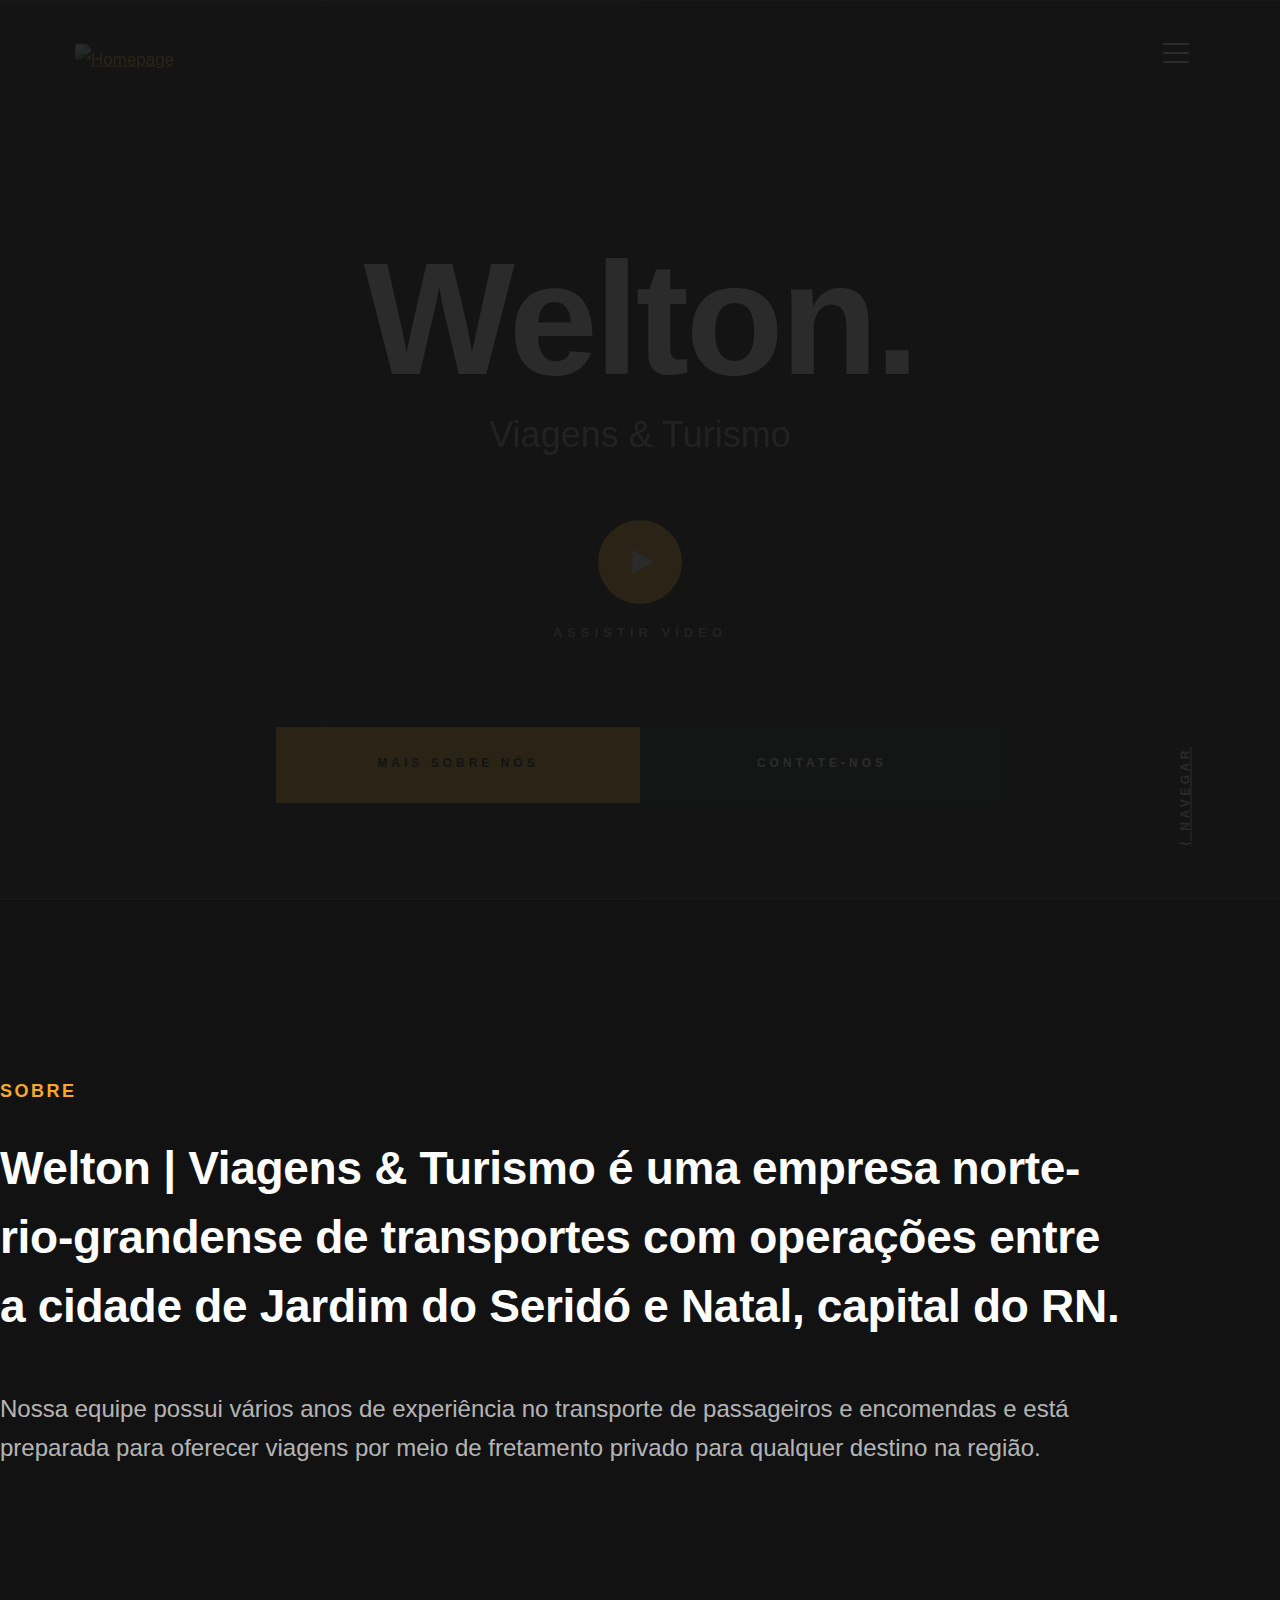
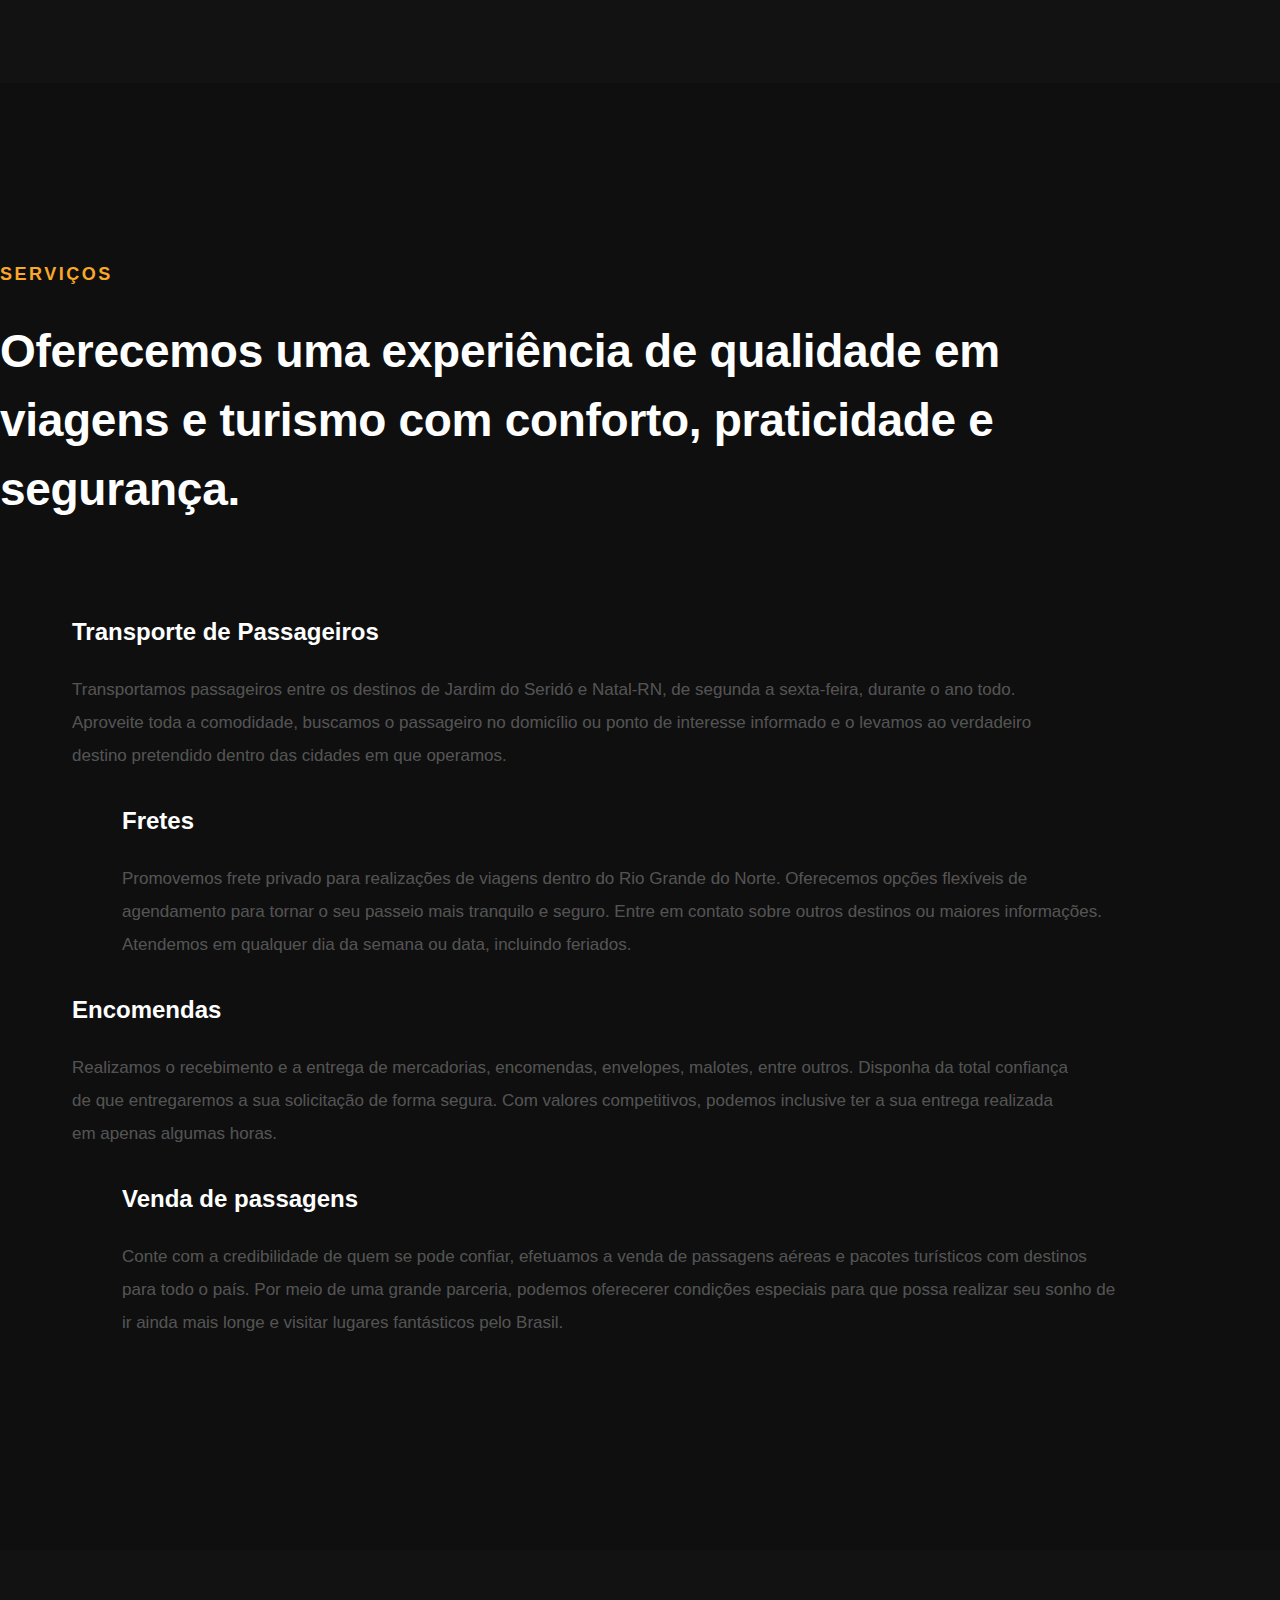
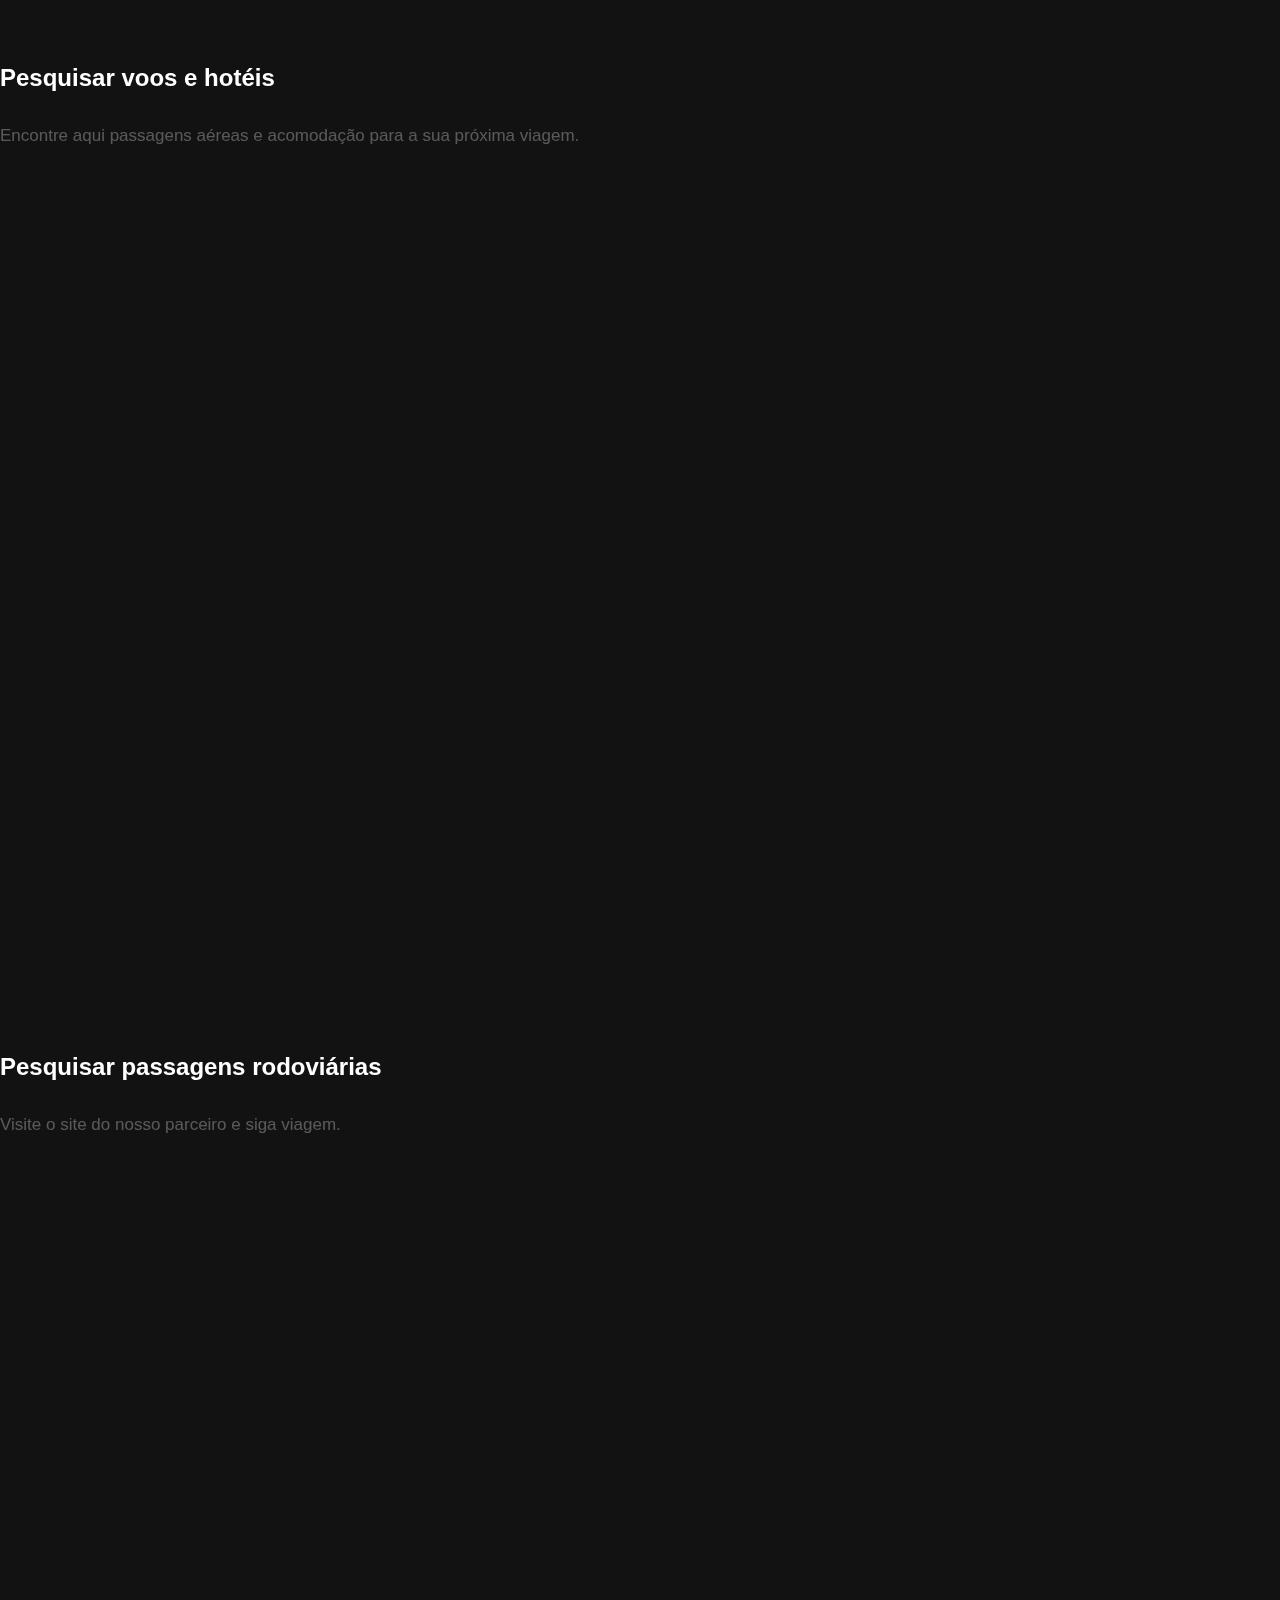
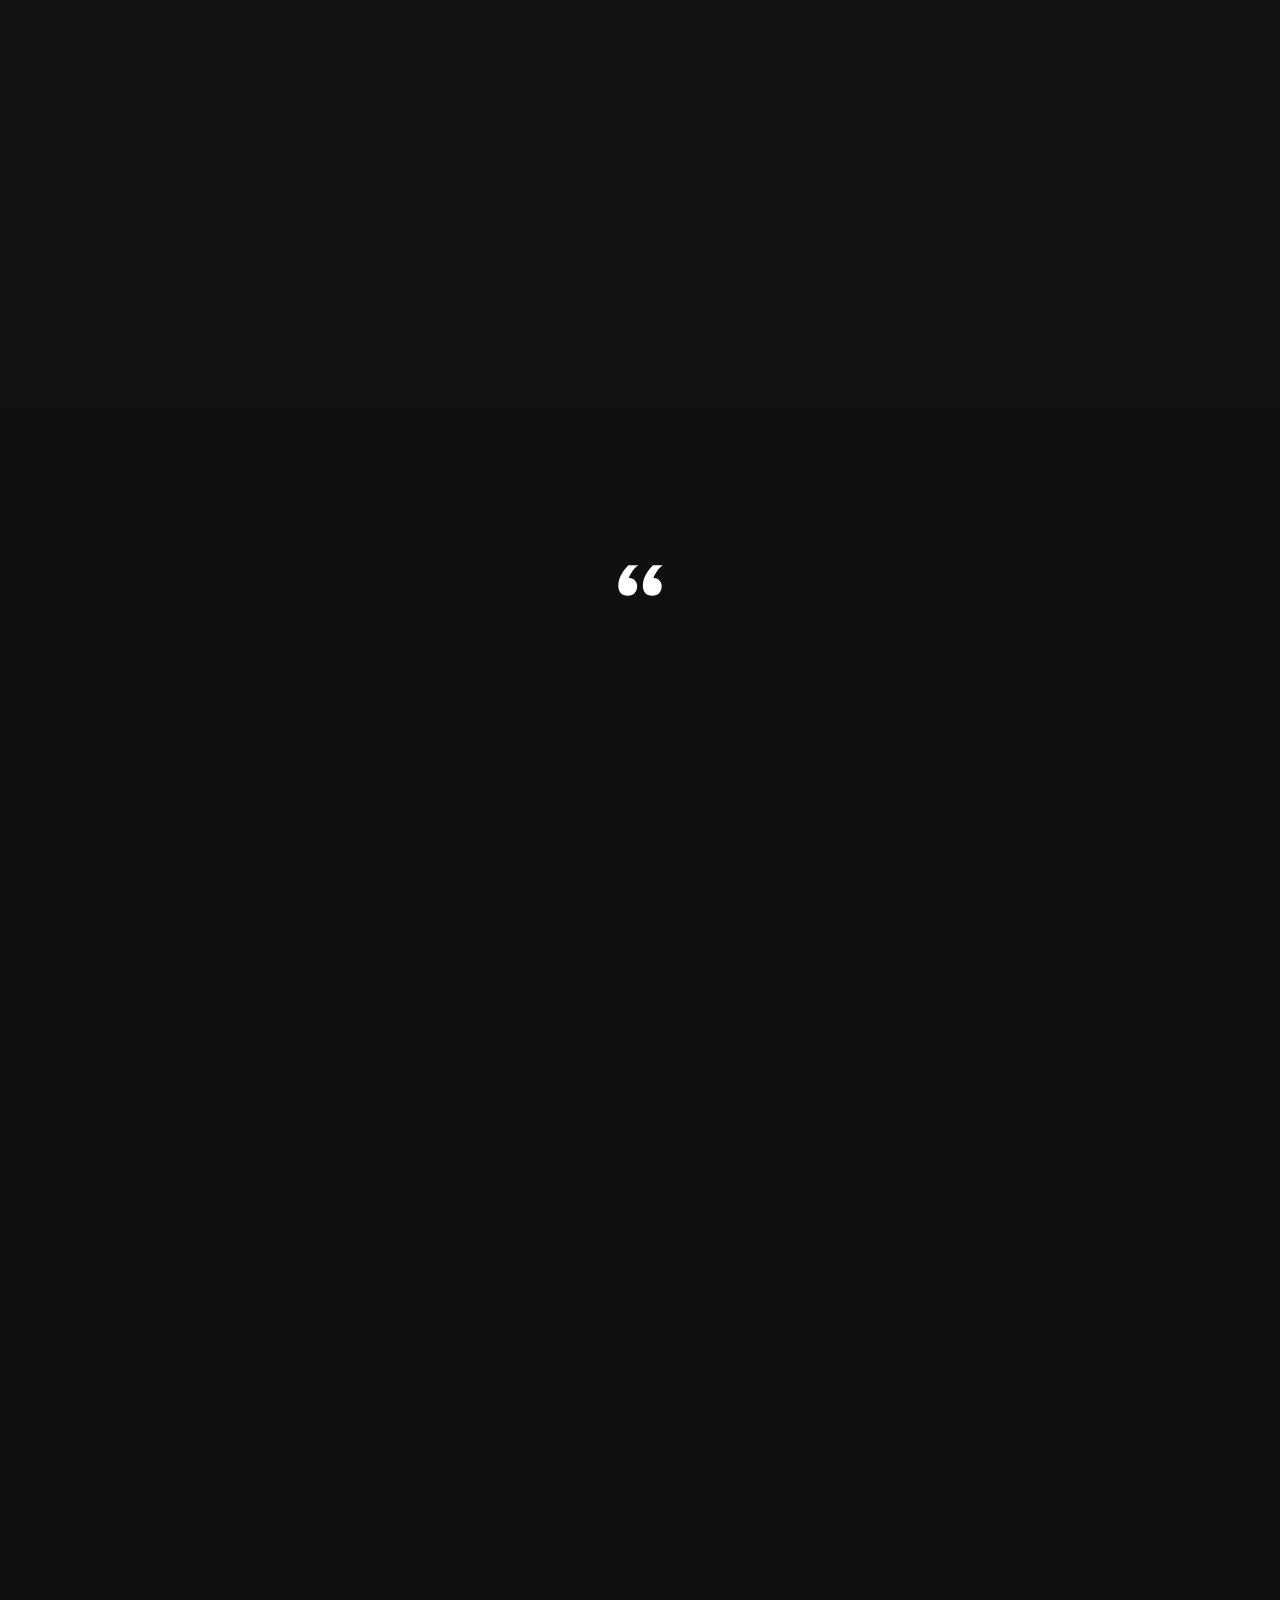
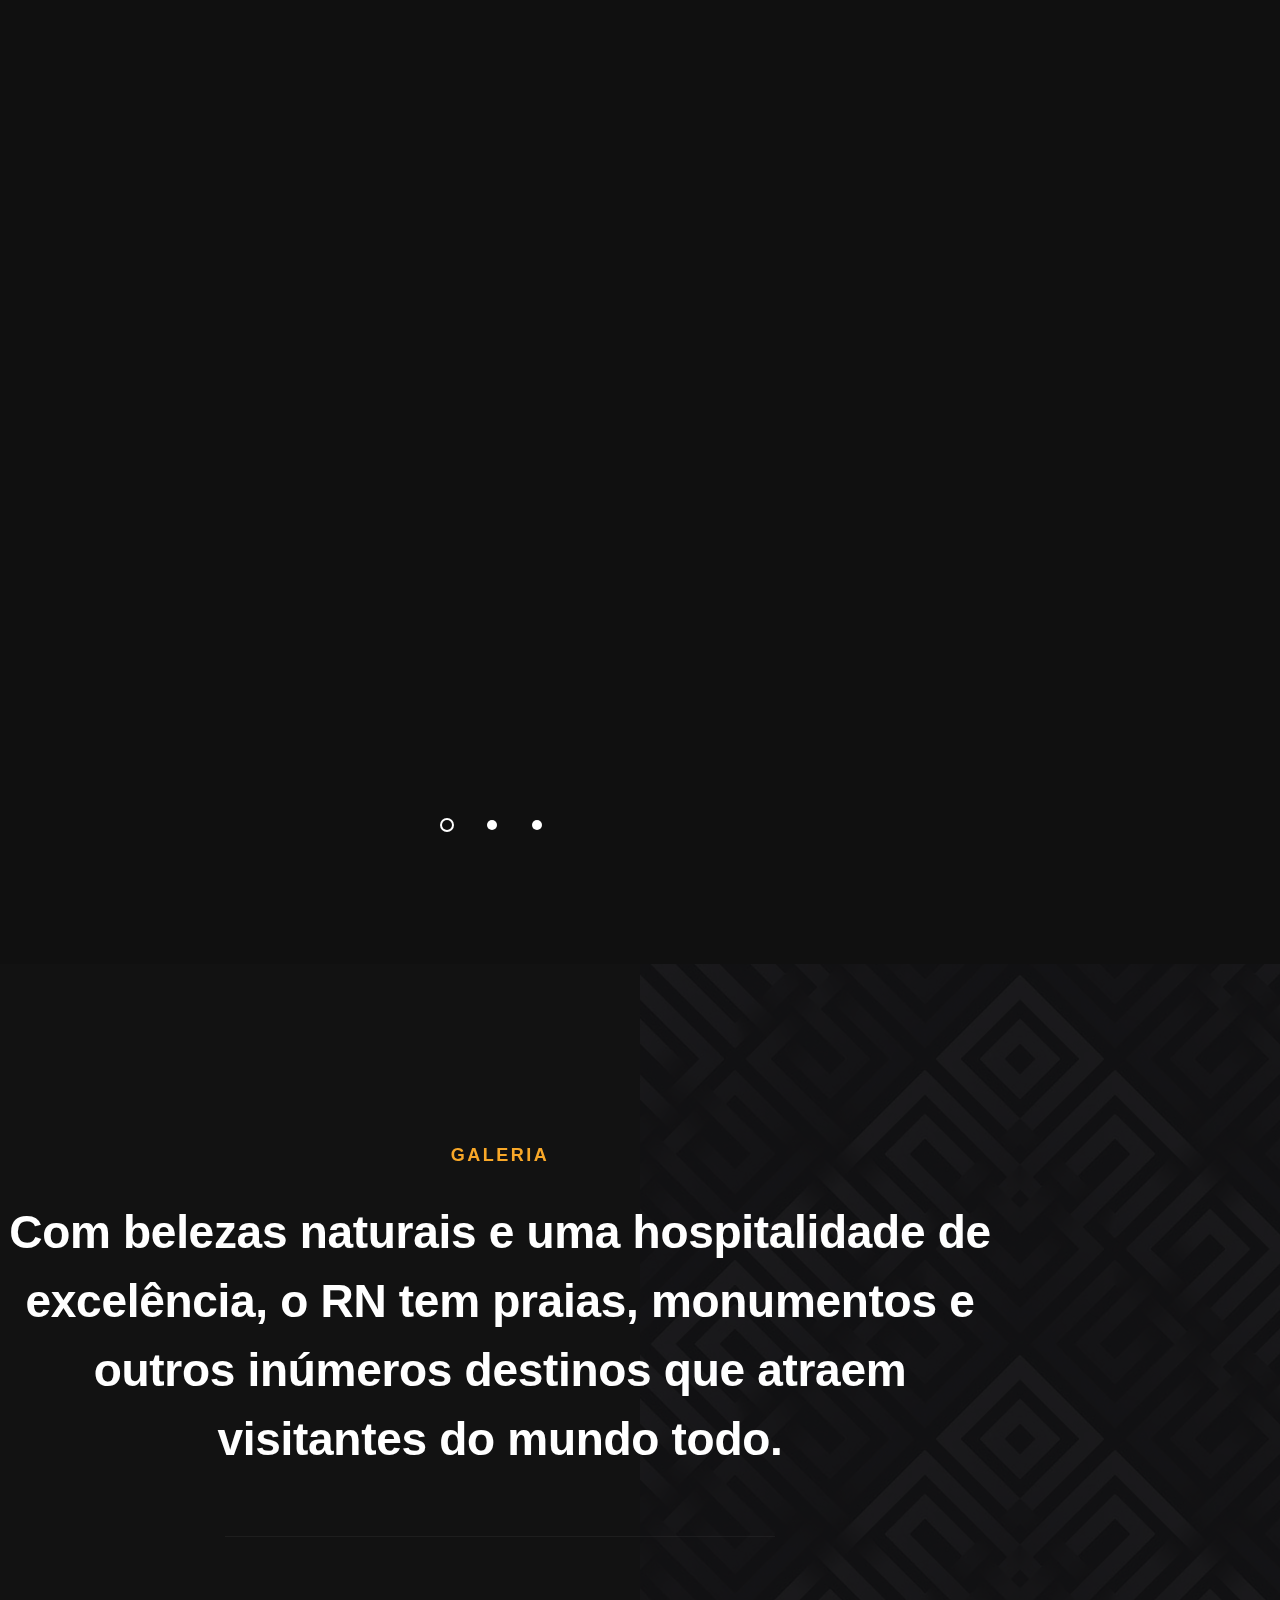
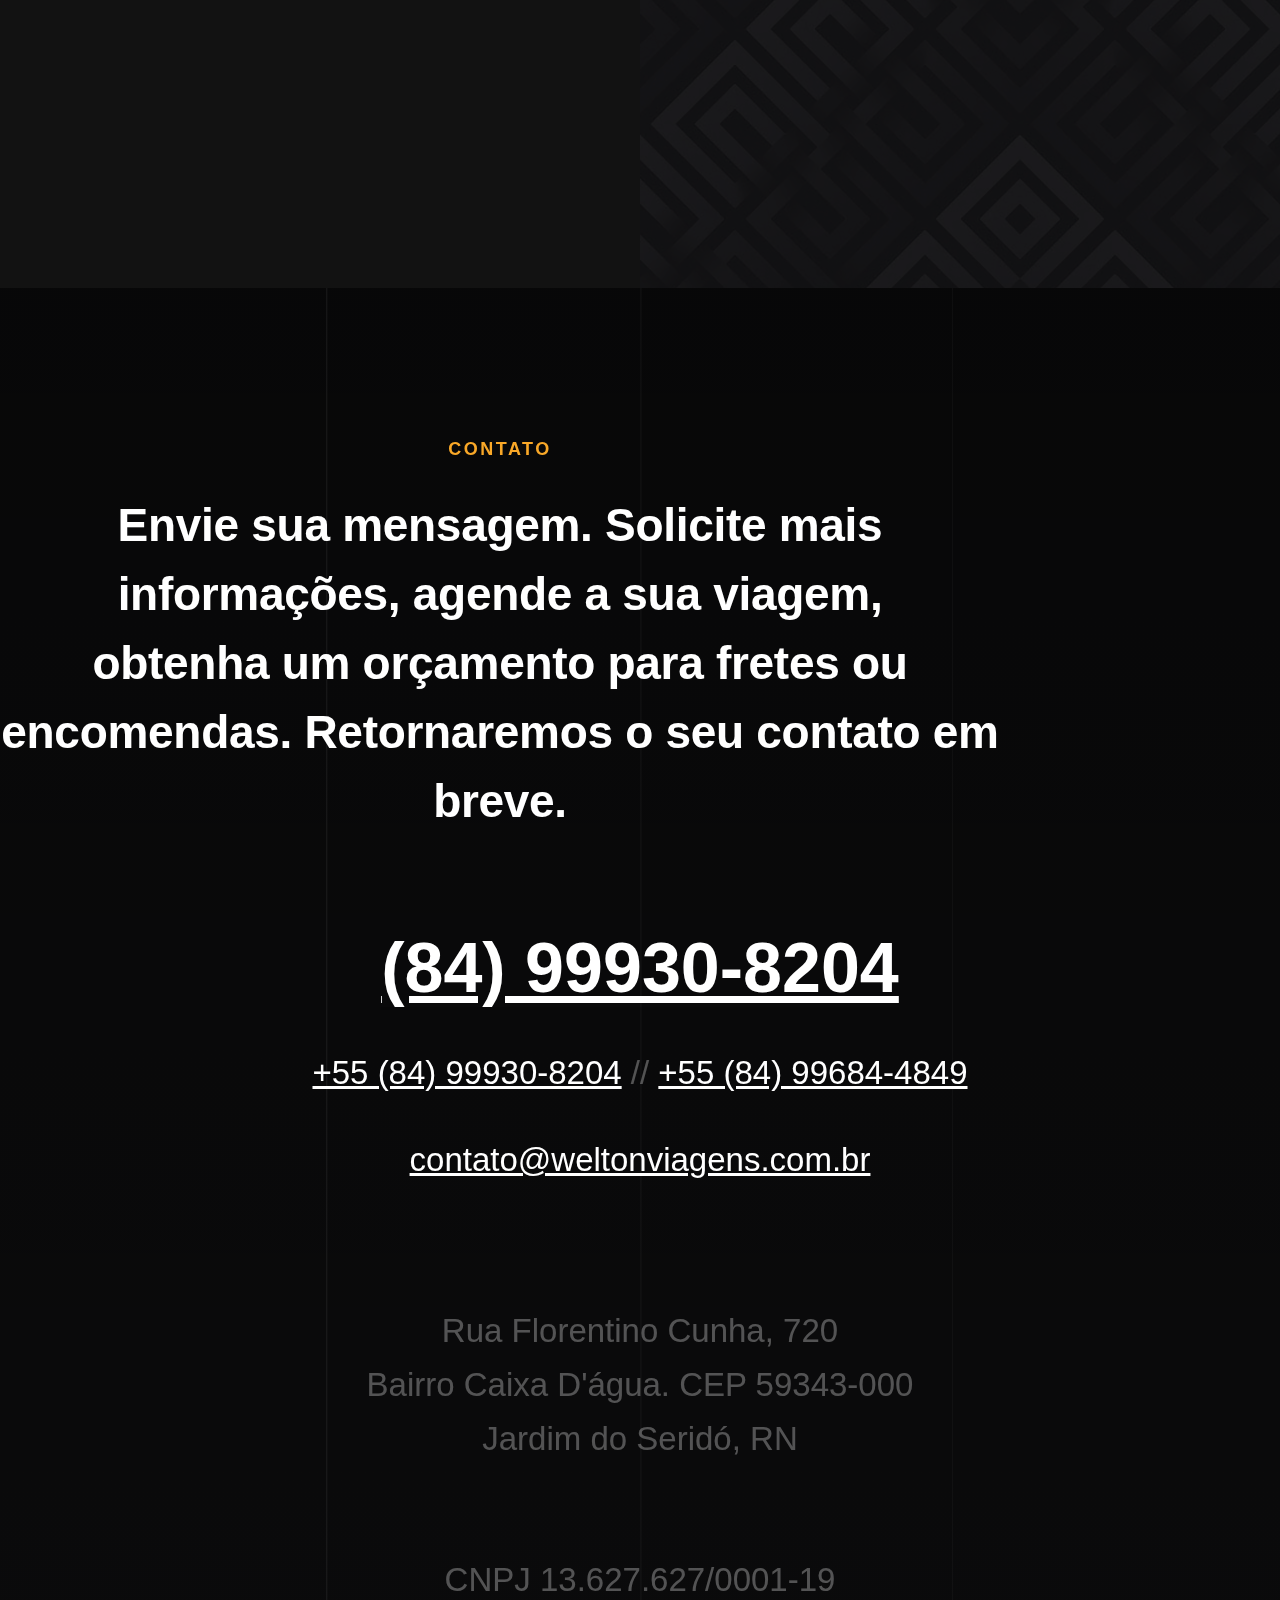
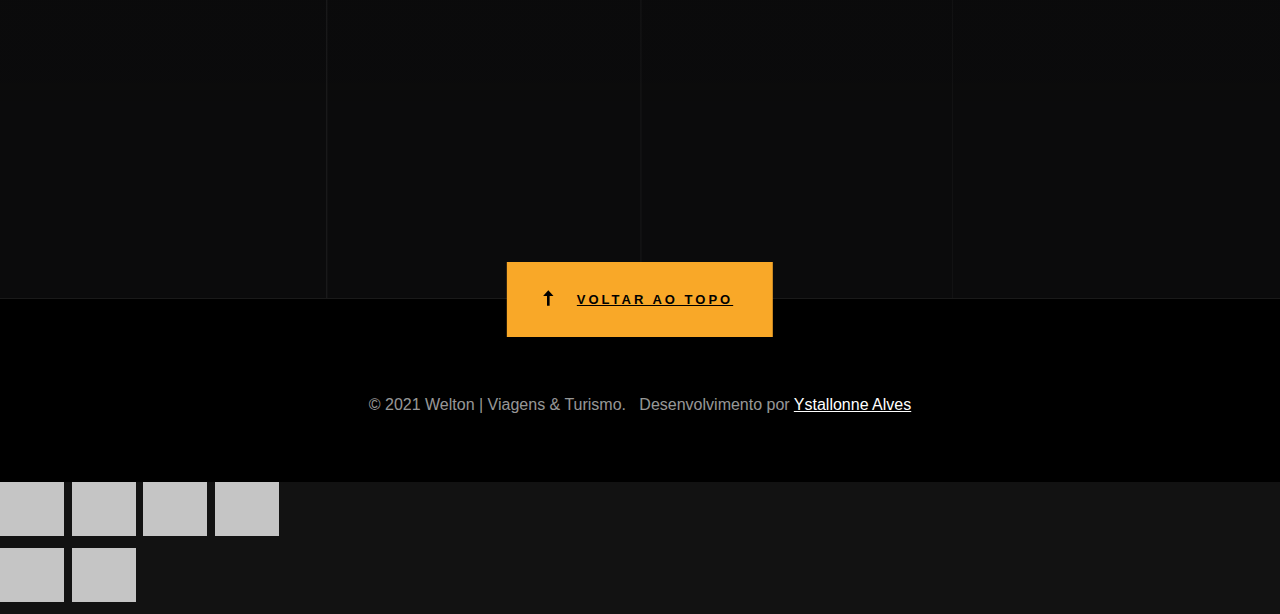
==== commit 9fd370c0: "Update index.html" ====
--- a/index.html
+++ b/index.html
@@ -326,7 +326,7 @@
     </section> <!-- end s-services -->
 
 	<style>
-				.container-travelpayout {
+				.container-partners {
   position: relative;
   overflow: hidden;
   width: 100%;
@@ -371,11 +371,24 @@
 			<h3 class="item-title">Pesquisar voos e hotéis</h3>
 			<p>Encontre aqui passagens aéreas e acomodação para a sua próxima viagem.</p>
 			
-			<div class="container-travelpayout">
+			<div class="container-partners">
   <iframe class="responsive-iframe" scrolling="no" frameborder="0" src="//www.travelpayouts.com/widgets/57a4e03d123f2491bbce8509f981e956.html?v=2155"></iframe>
 </div>
 		<!--<script charset="utf-8" src="//www.travelpayouts.com/widgets/57a4e03d123f2491bbce8509f981e956.js?v=2214" async></script>-->
                 </p>
+		
+		<h3 class="item-title">Pesquisar passagens rodoviárias</h3>
+		<p>Visite o site do nosso parceiro e siga viagem.</p>
+		<div class="container-partners">
+<!-- START ADVERTISER: Clickbus BR from awin.com -->
+
+<script language="JavaScript" src="https://www.awin1.com/cawshow.php?v=17713&s=2694610&q=395030&r=948137"></script>
+<noscript>
+    <iframe src="https://www.awin1.com/cawshow.php?v=17713&s=2694610&q=395030&r=948137&iframe=1" width="336" height="280" frameborder="0" border="0" scrolling="no" marginheight="0" marginwidth="0"></iframe>
+</noscript>
+
+<!-- END ADVERTISER: Clickbus BR from awin.com -->
+</div>
             </div>
         </div> <!-- end about-desc -->
 	
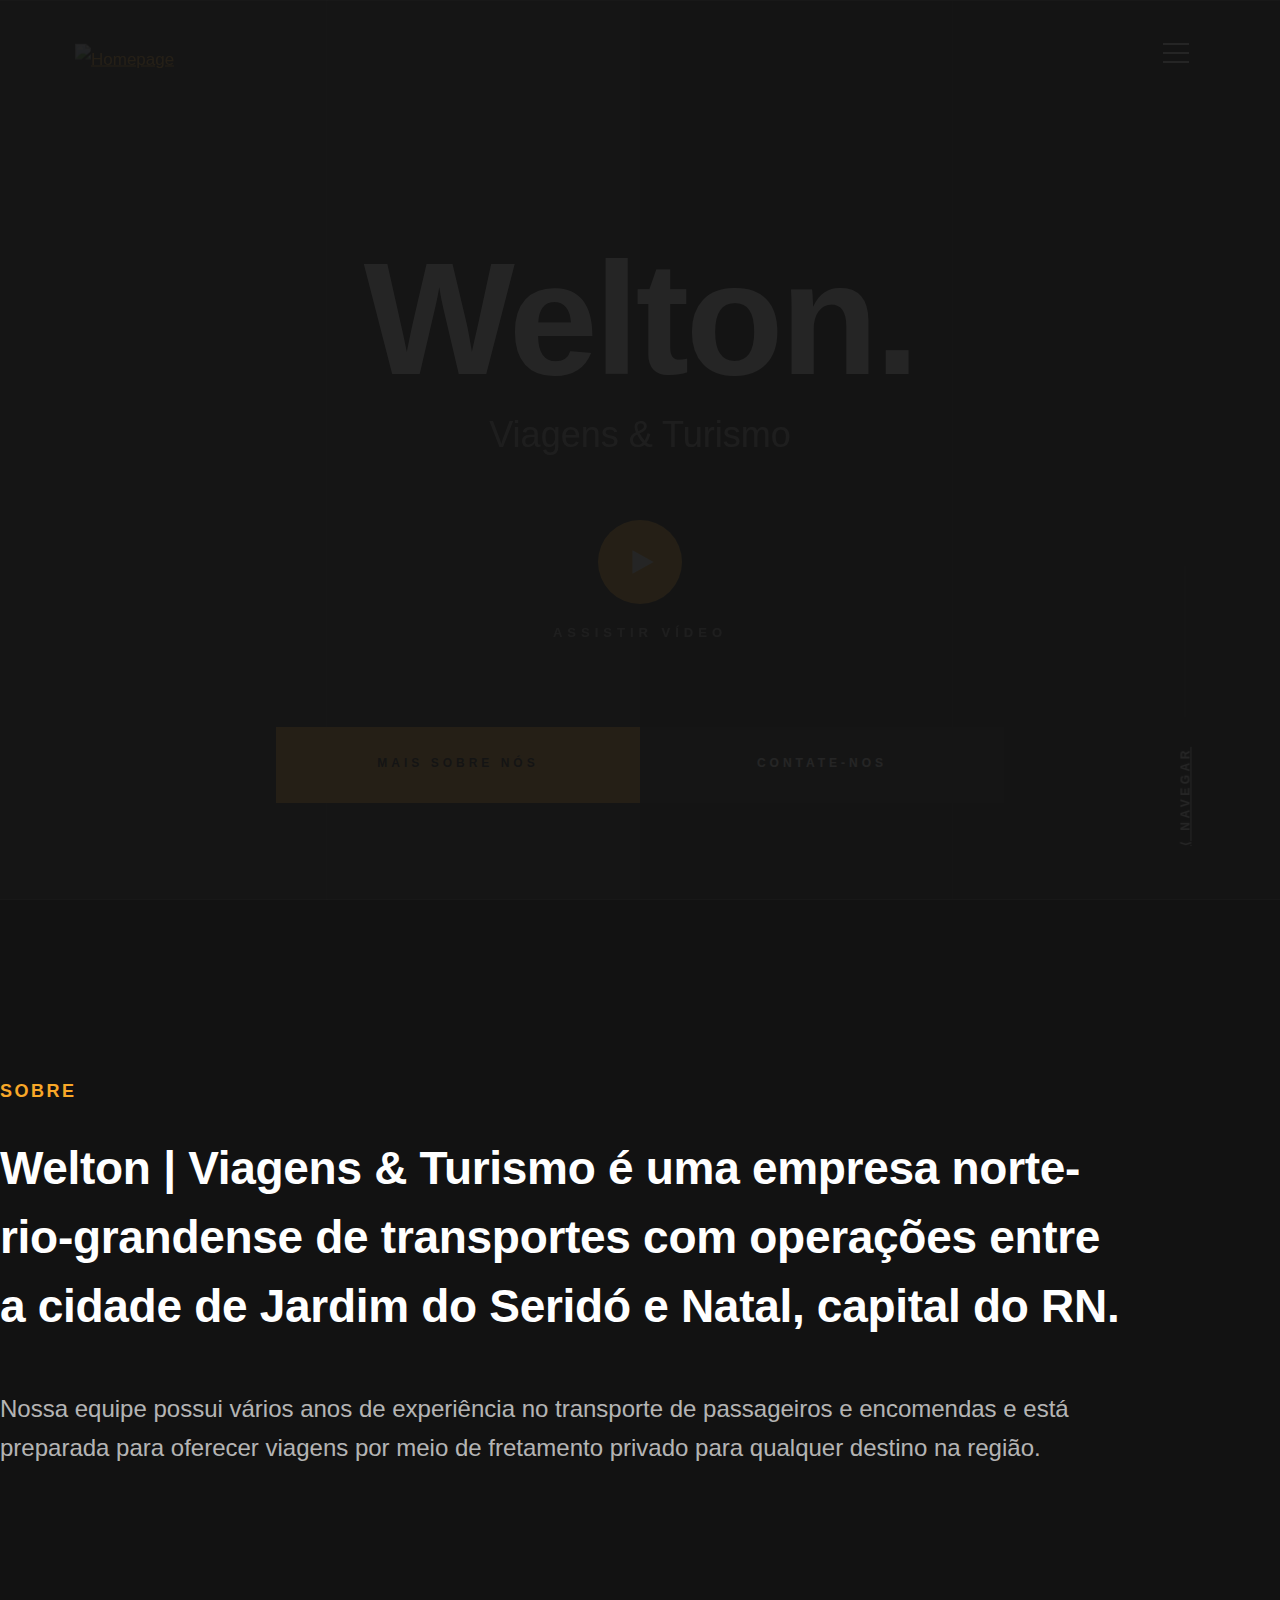
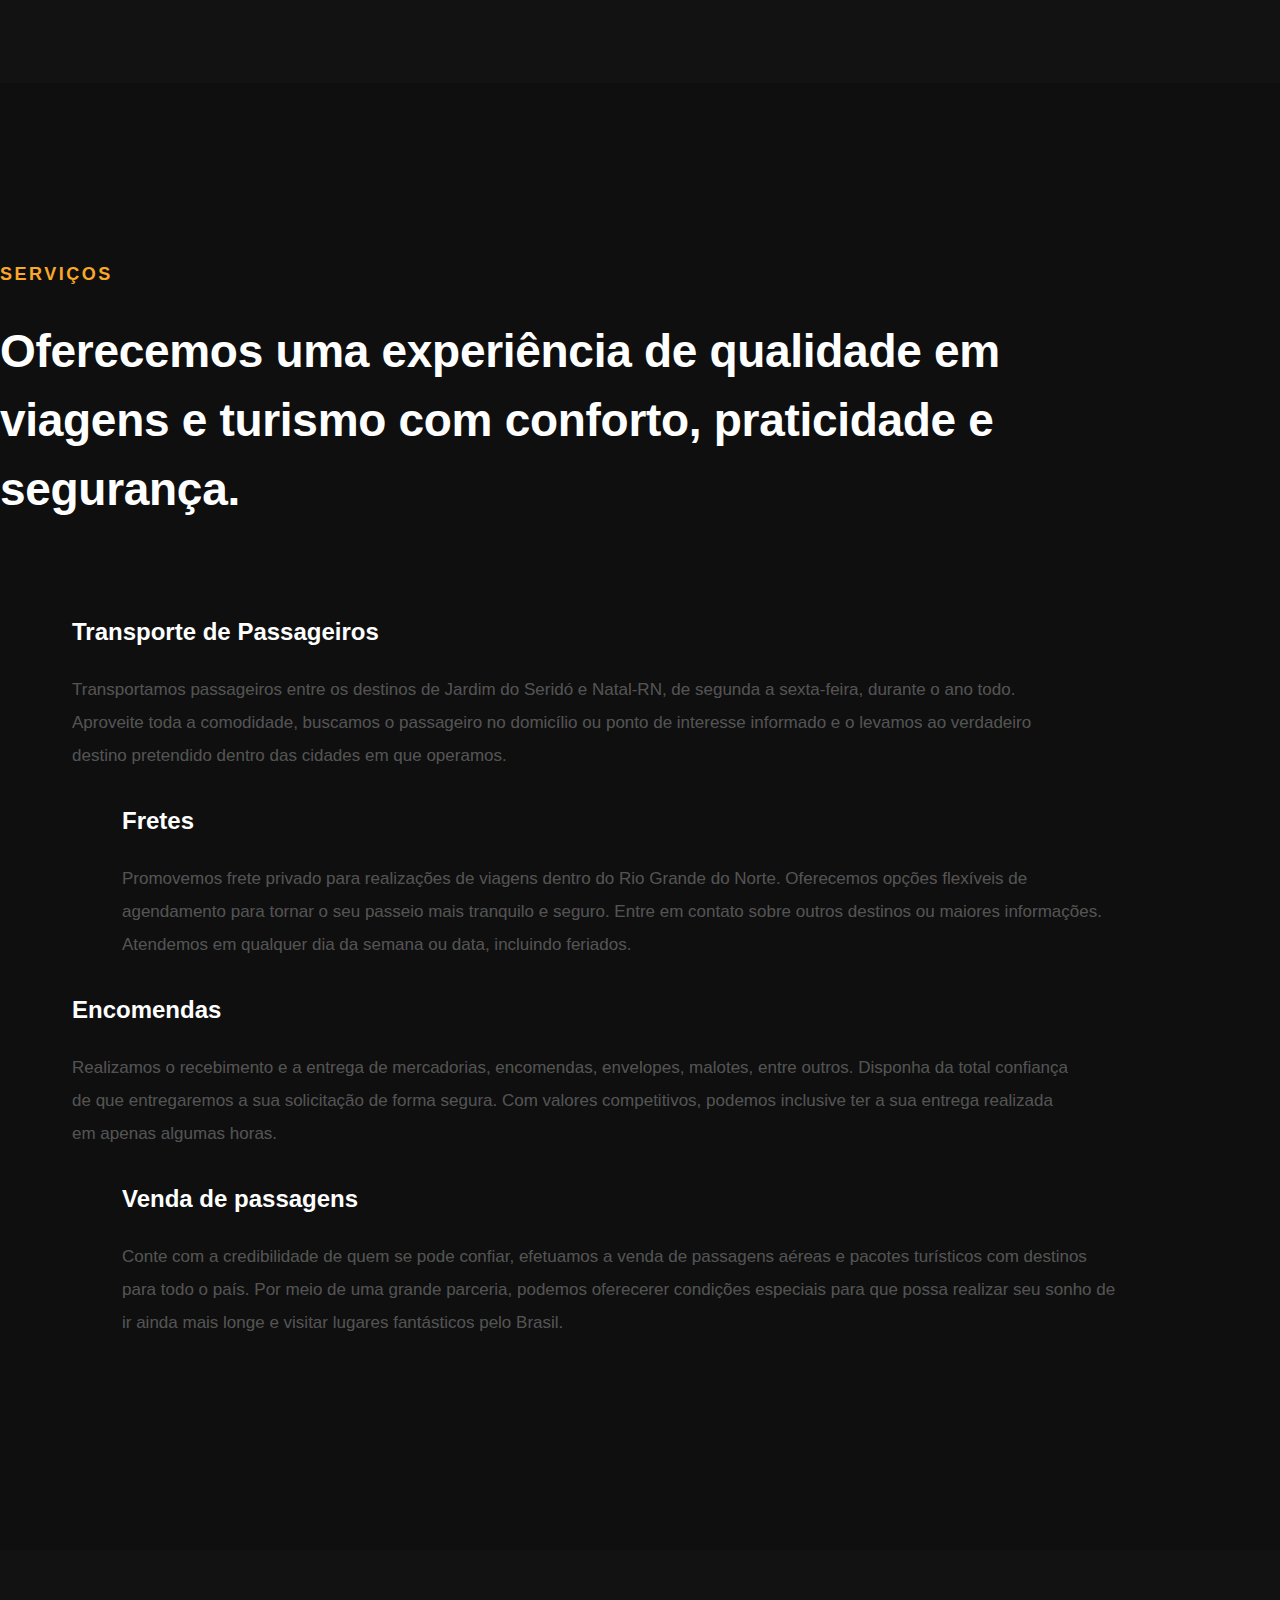
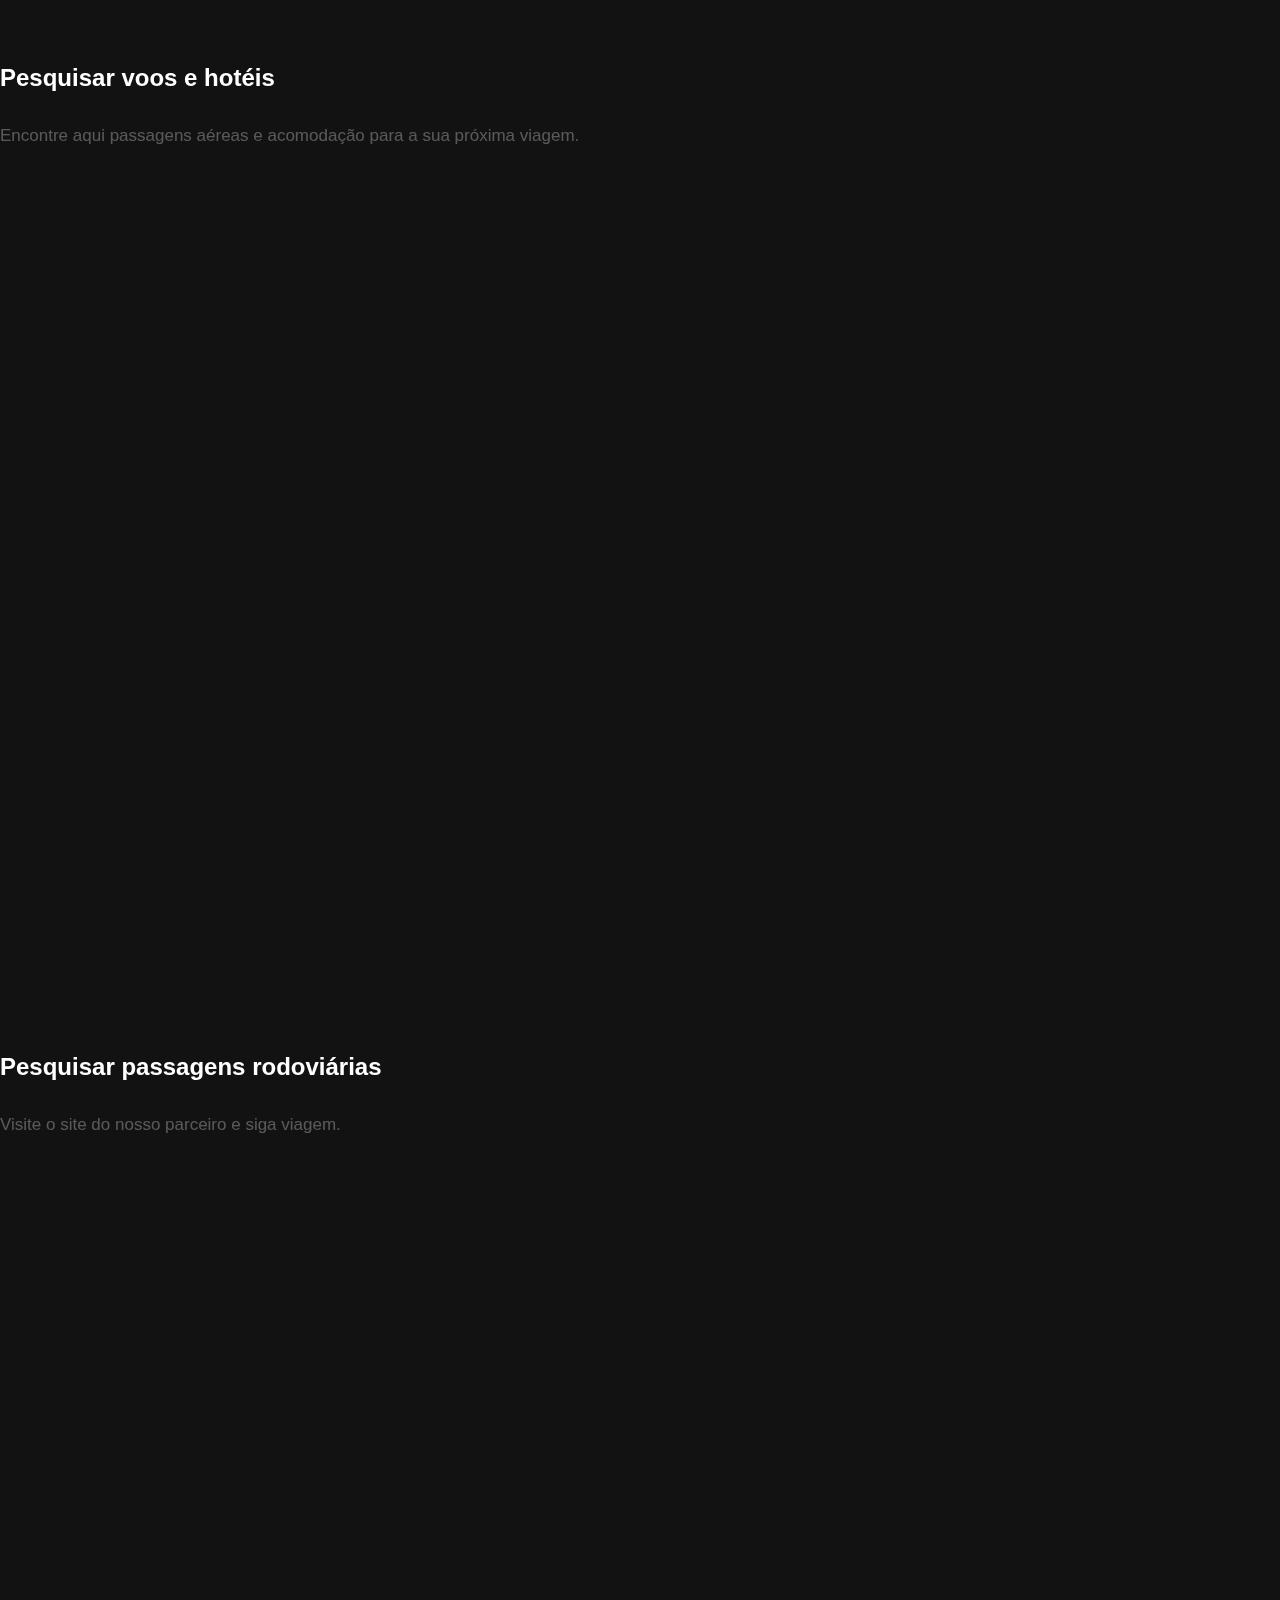
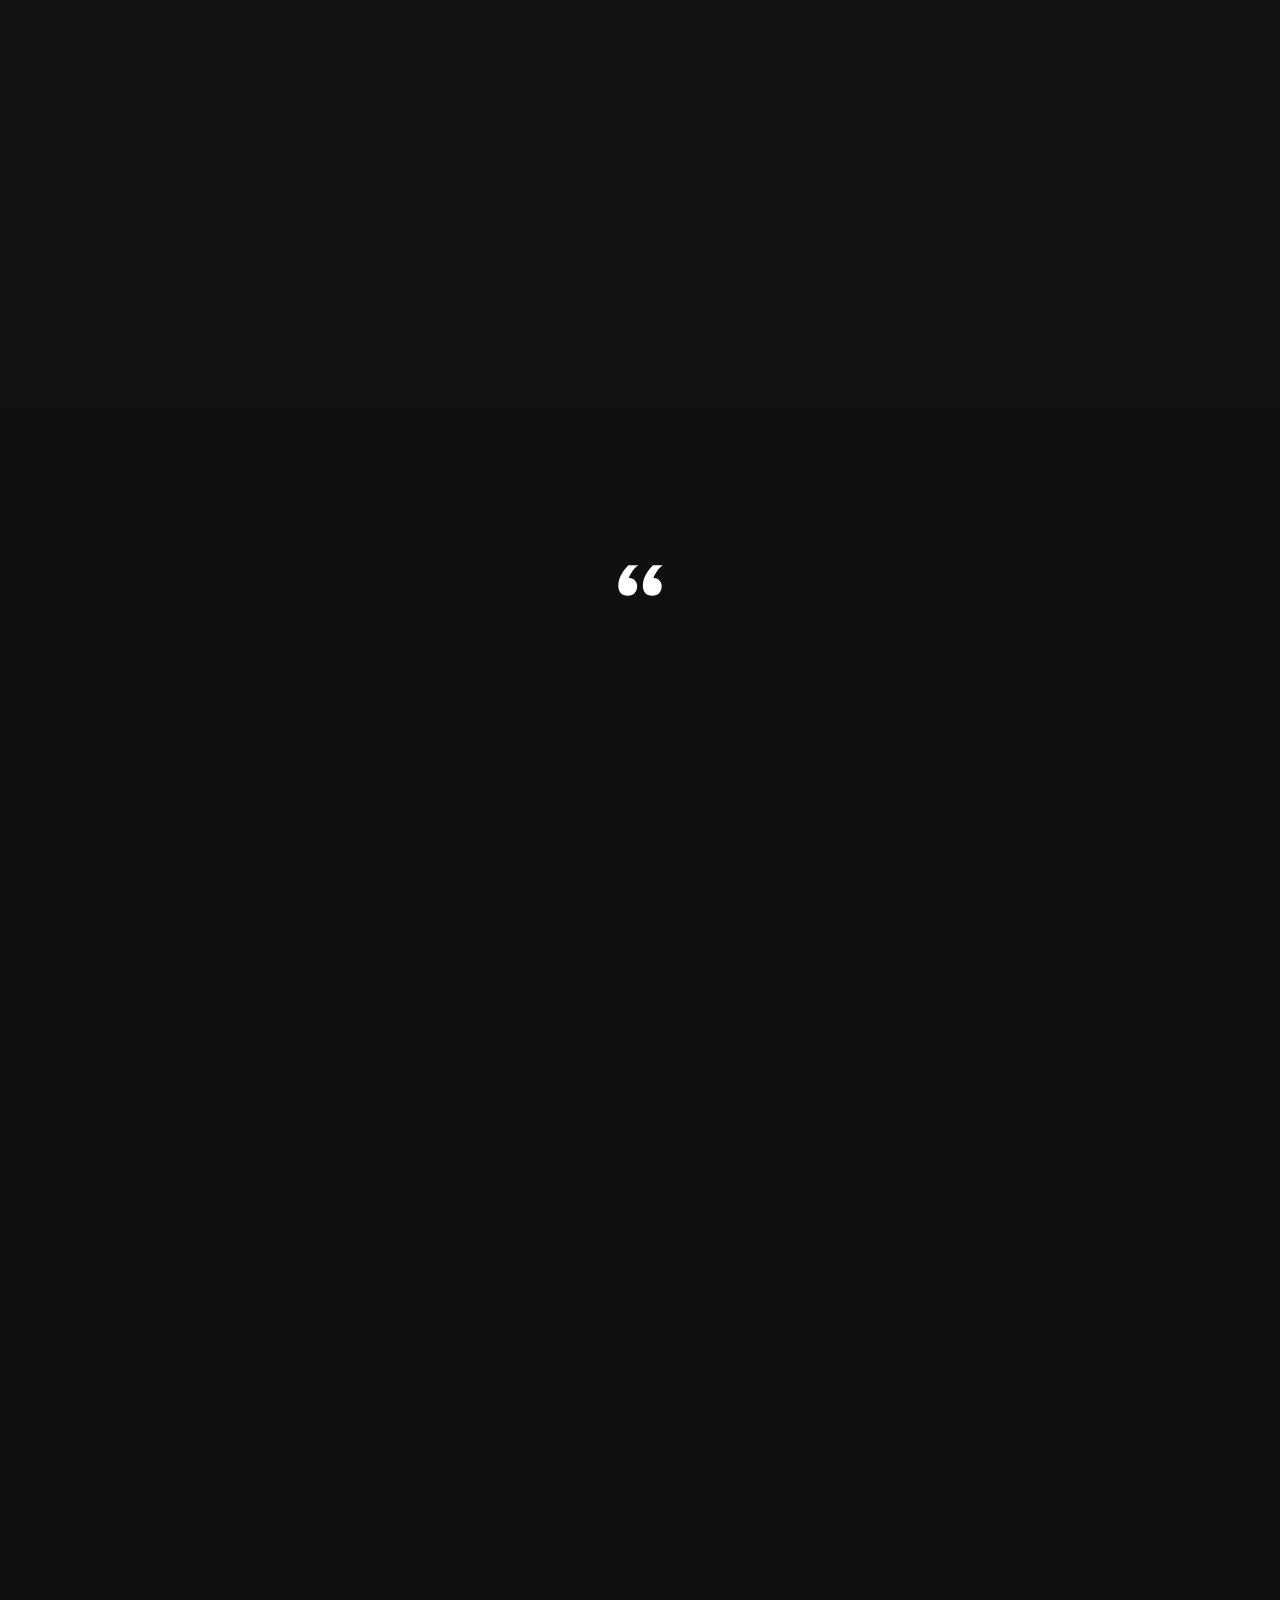
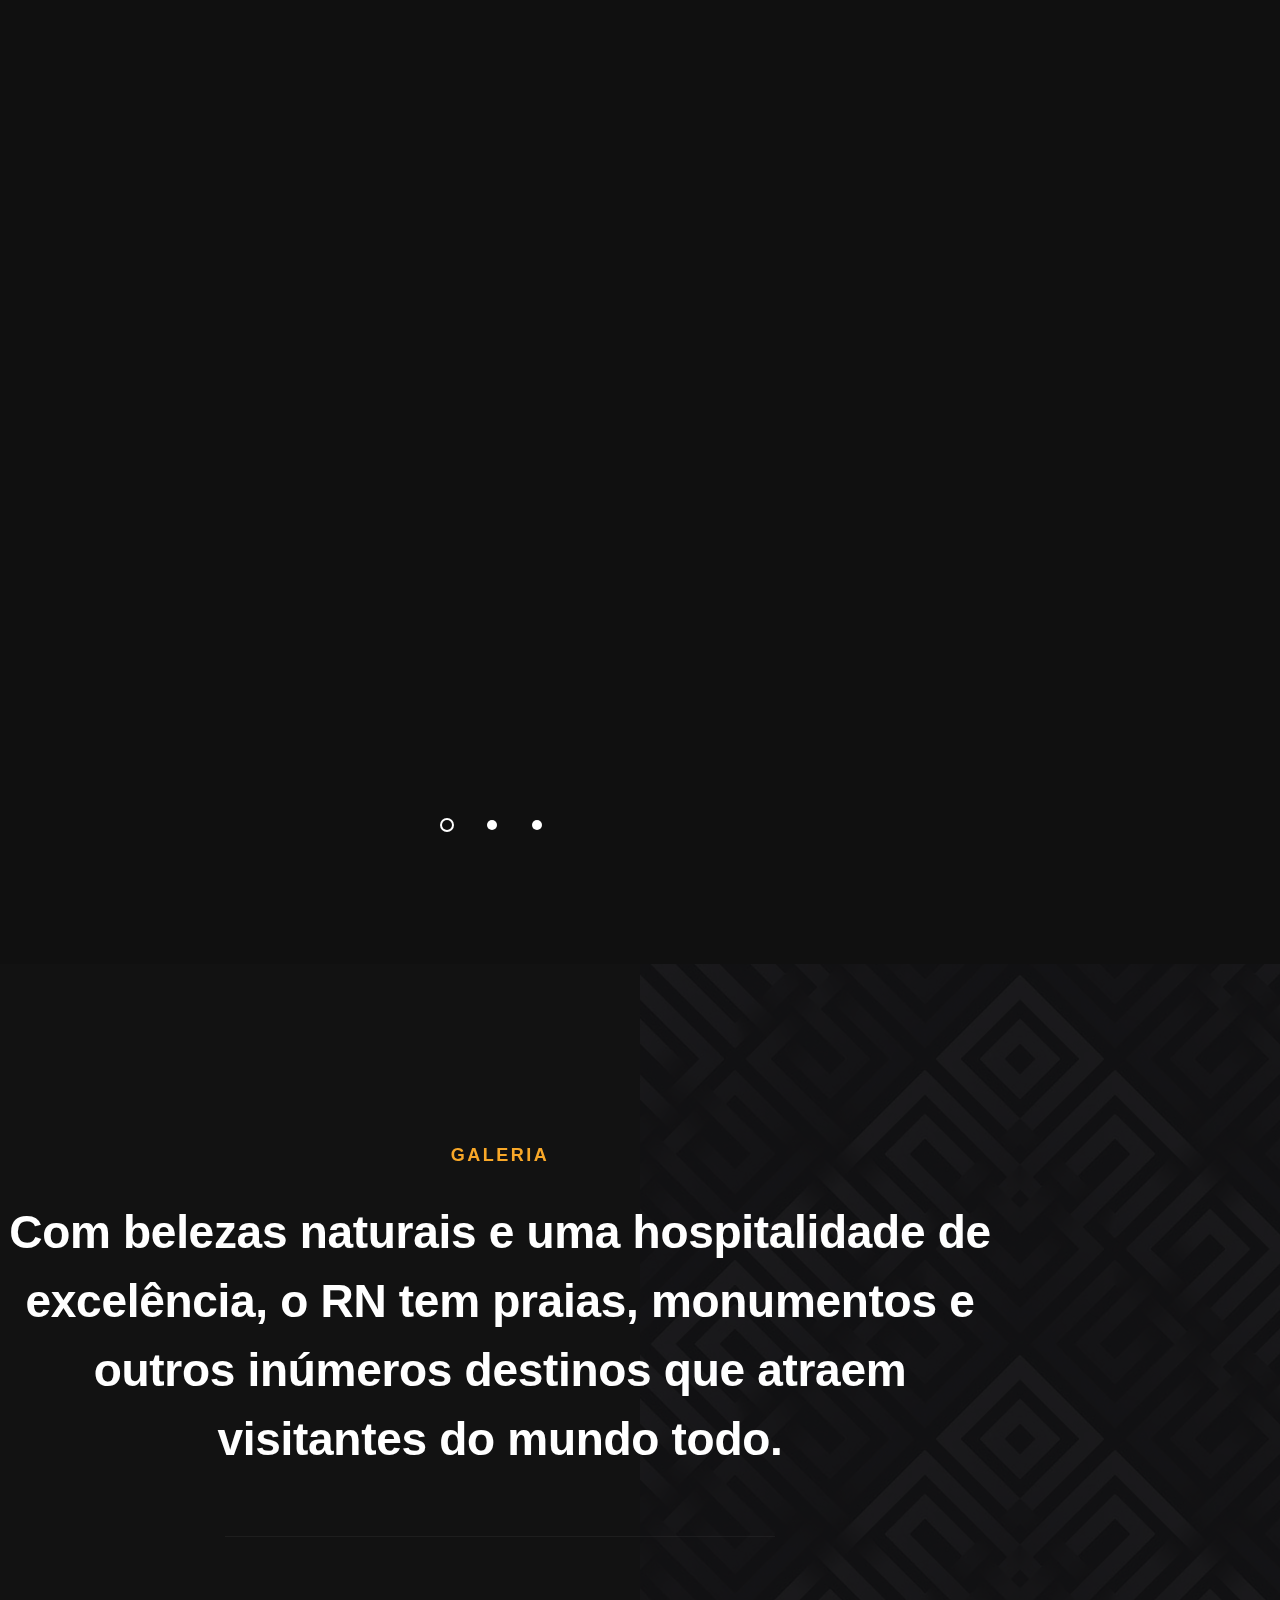
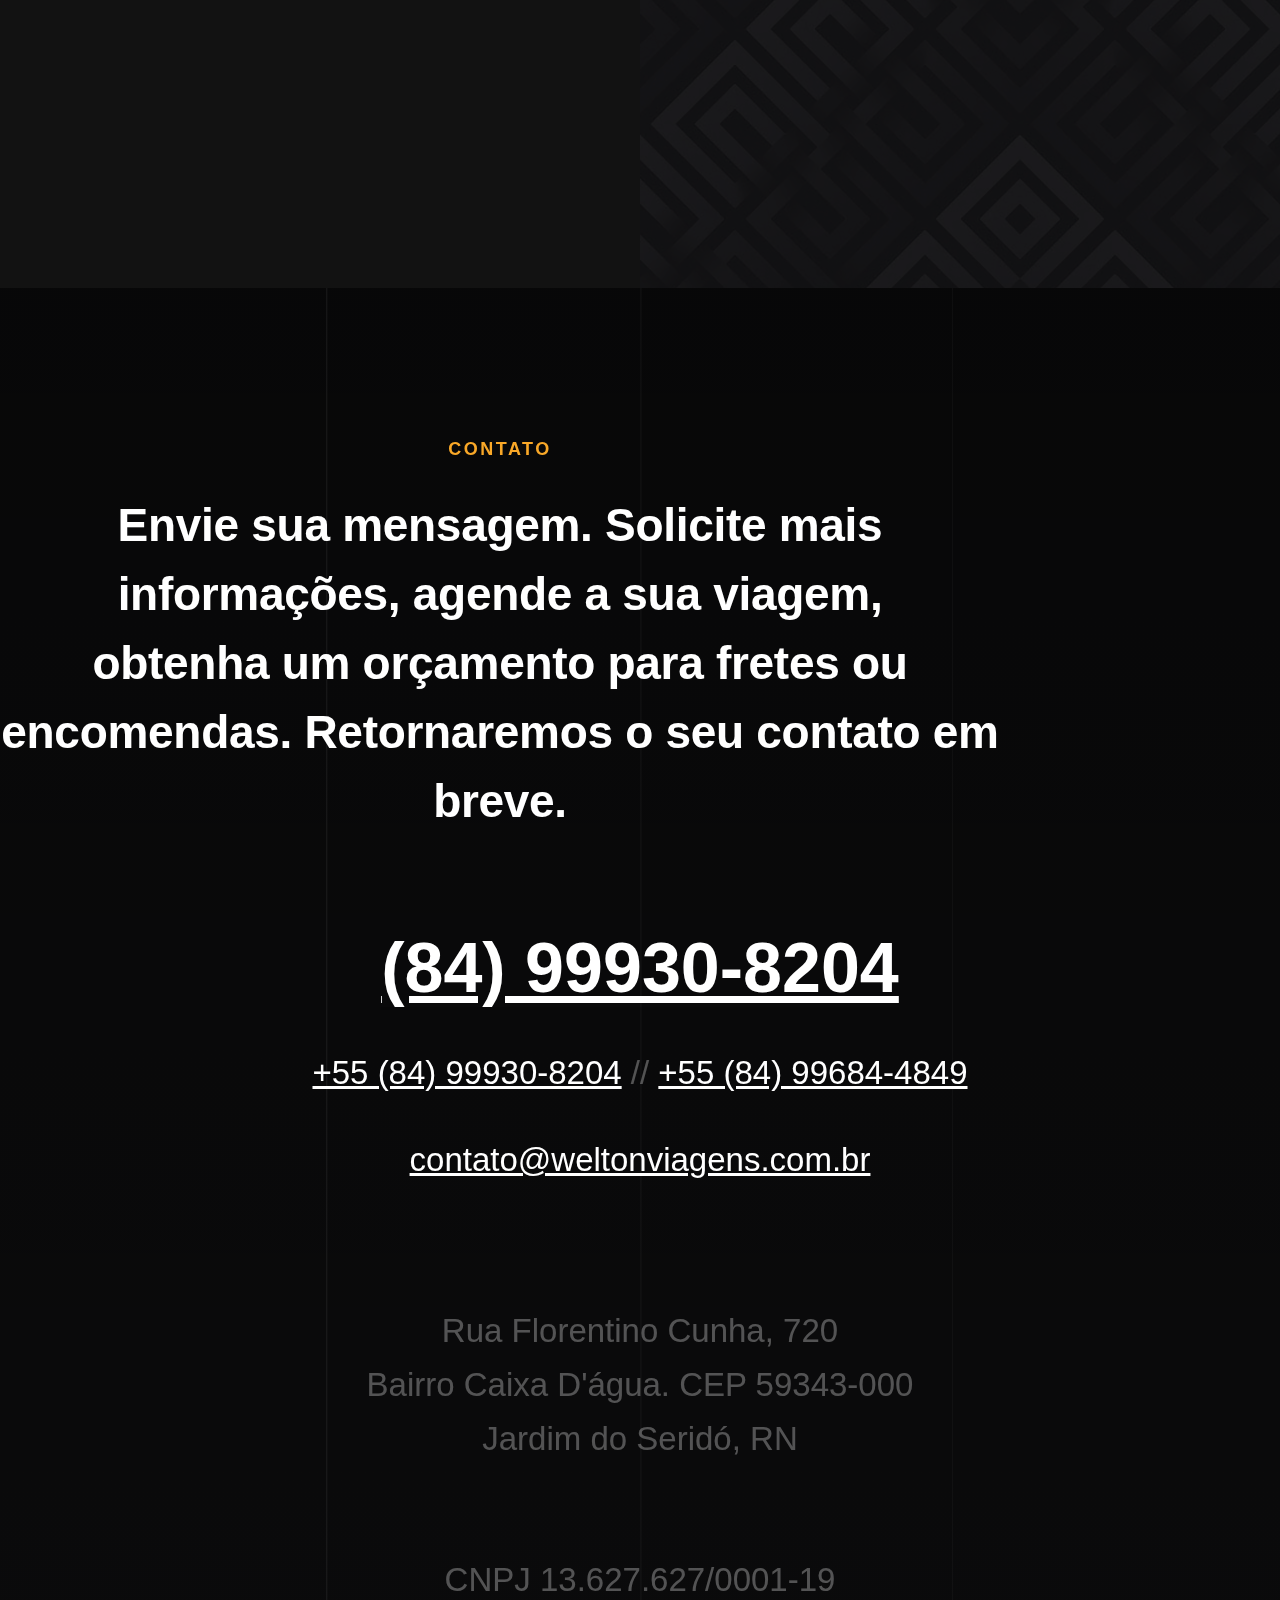
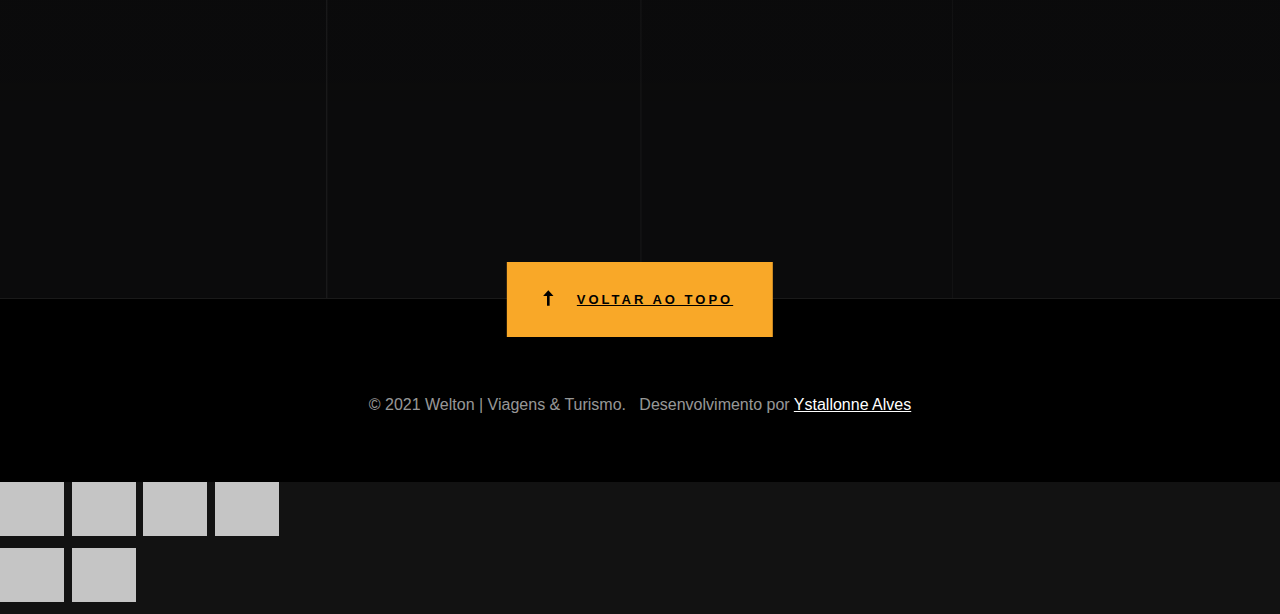
==== commit b72478d6: "Update index.html" ====
--- a/index.html
+++ b/index.html
@@ -382,10 +382,9 @@
 		<div class="container-partners">
 <!-- START ADVERTISER: Clickbus BR from awin.com -->
 
-<script language="JavaScript" src="https://www.awin1.com/cawshow.php?v=17713&s=2694610&q=395030&r=948137"></script>
-<noscript>
+
     <iframe src="https://www.awin1.com/cawshow.php?v=17713&s=2694610&q=395030&r=948137&iframe=1" width="336" height="280" frameborder="0" border="0" scrolling="no" marginheight="0" marginwidth="0"></iframe>
-</noscript>
+
 
 <!-- END ADVERTISER: Clickbus BR from awin.com -->
 </div>
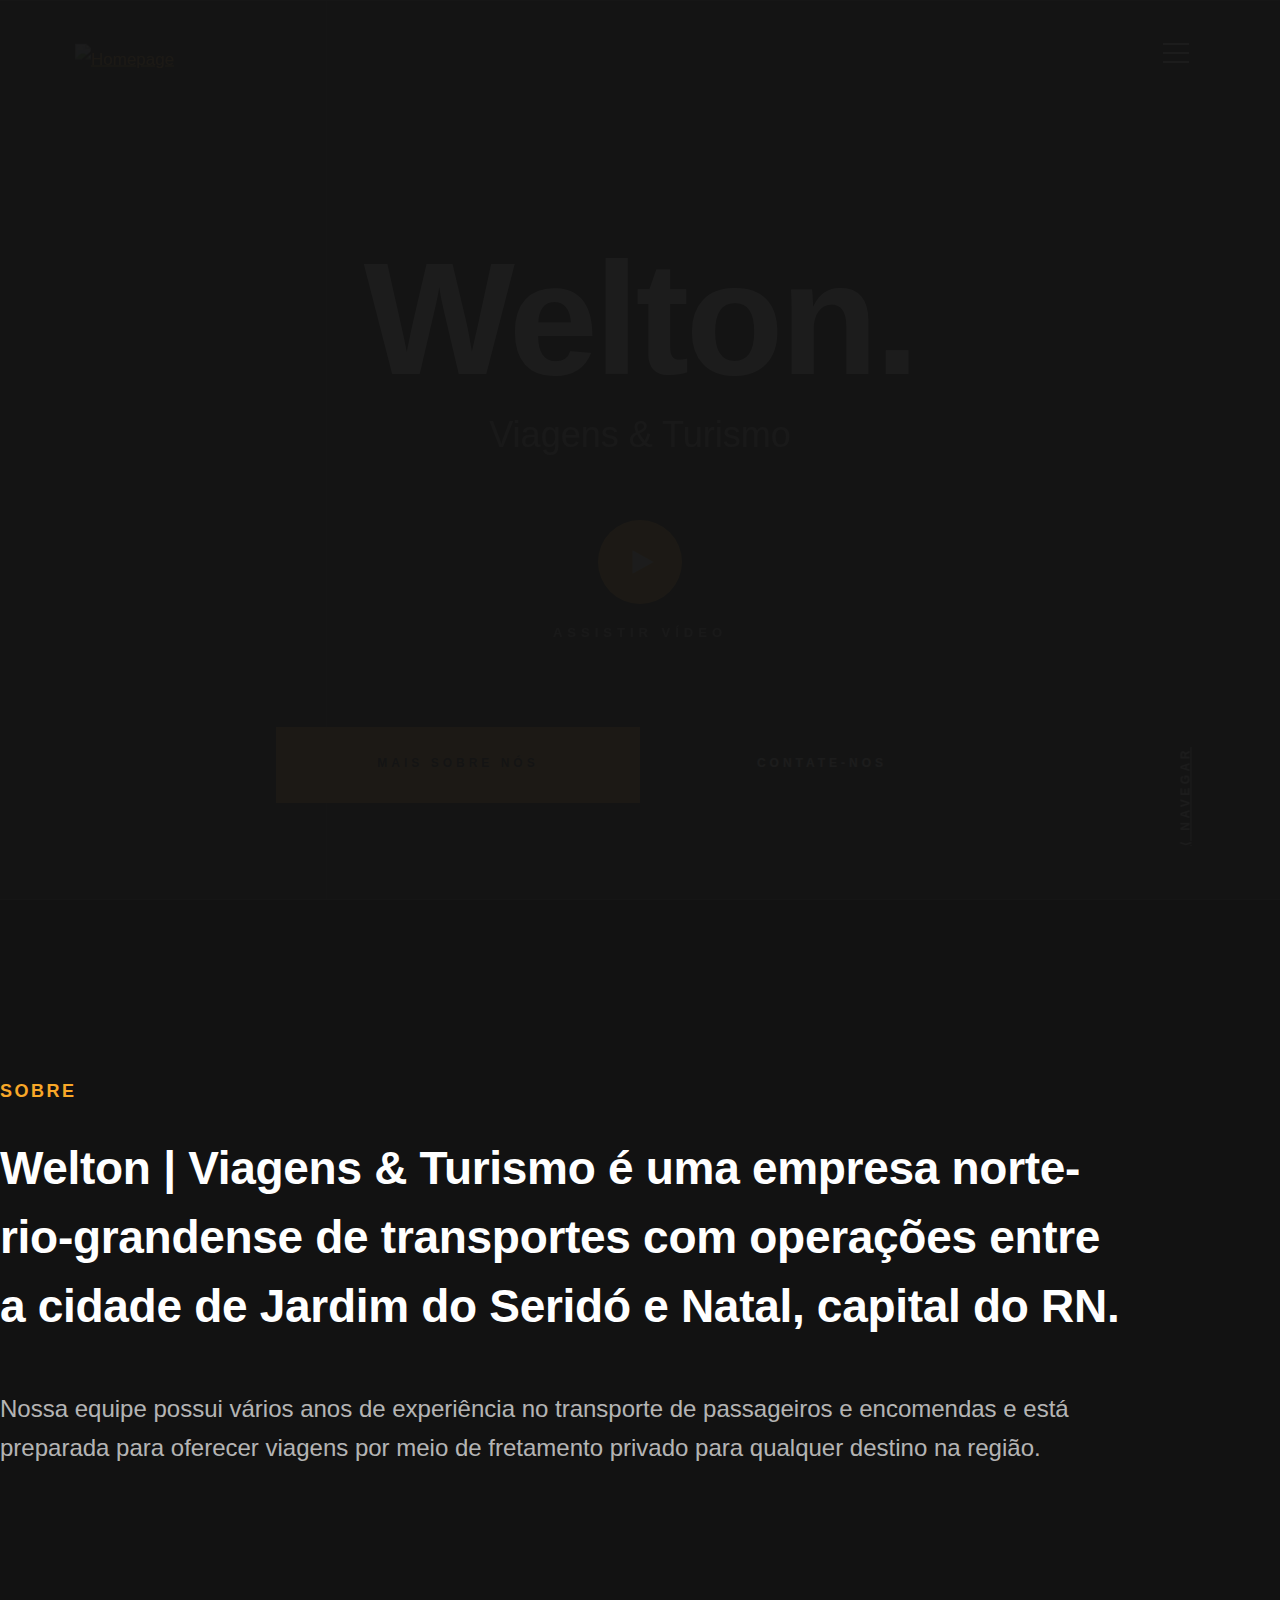
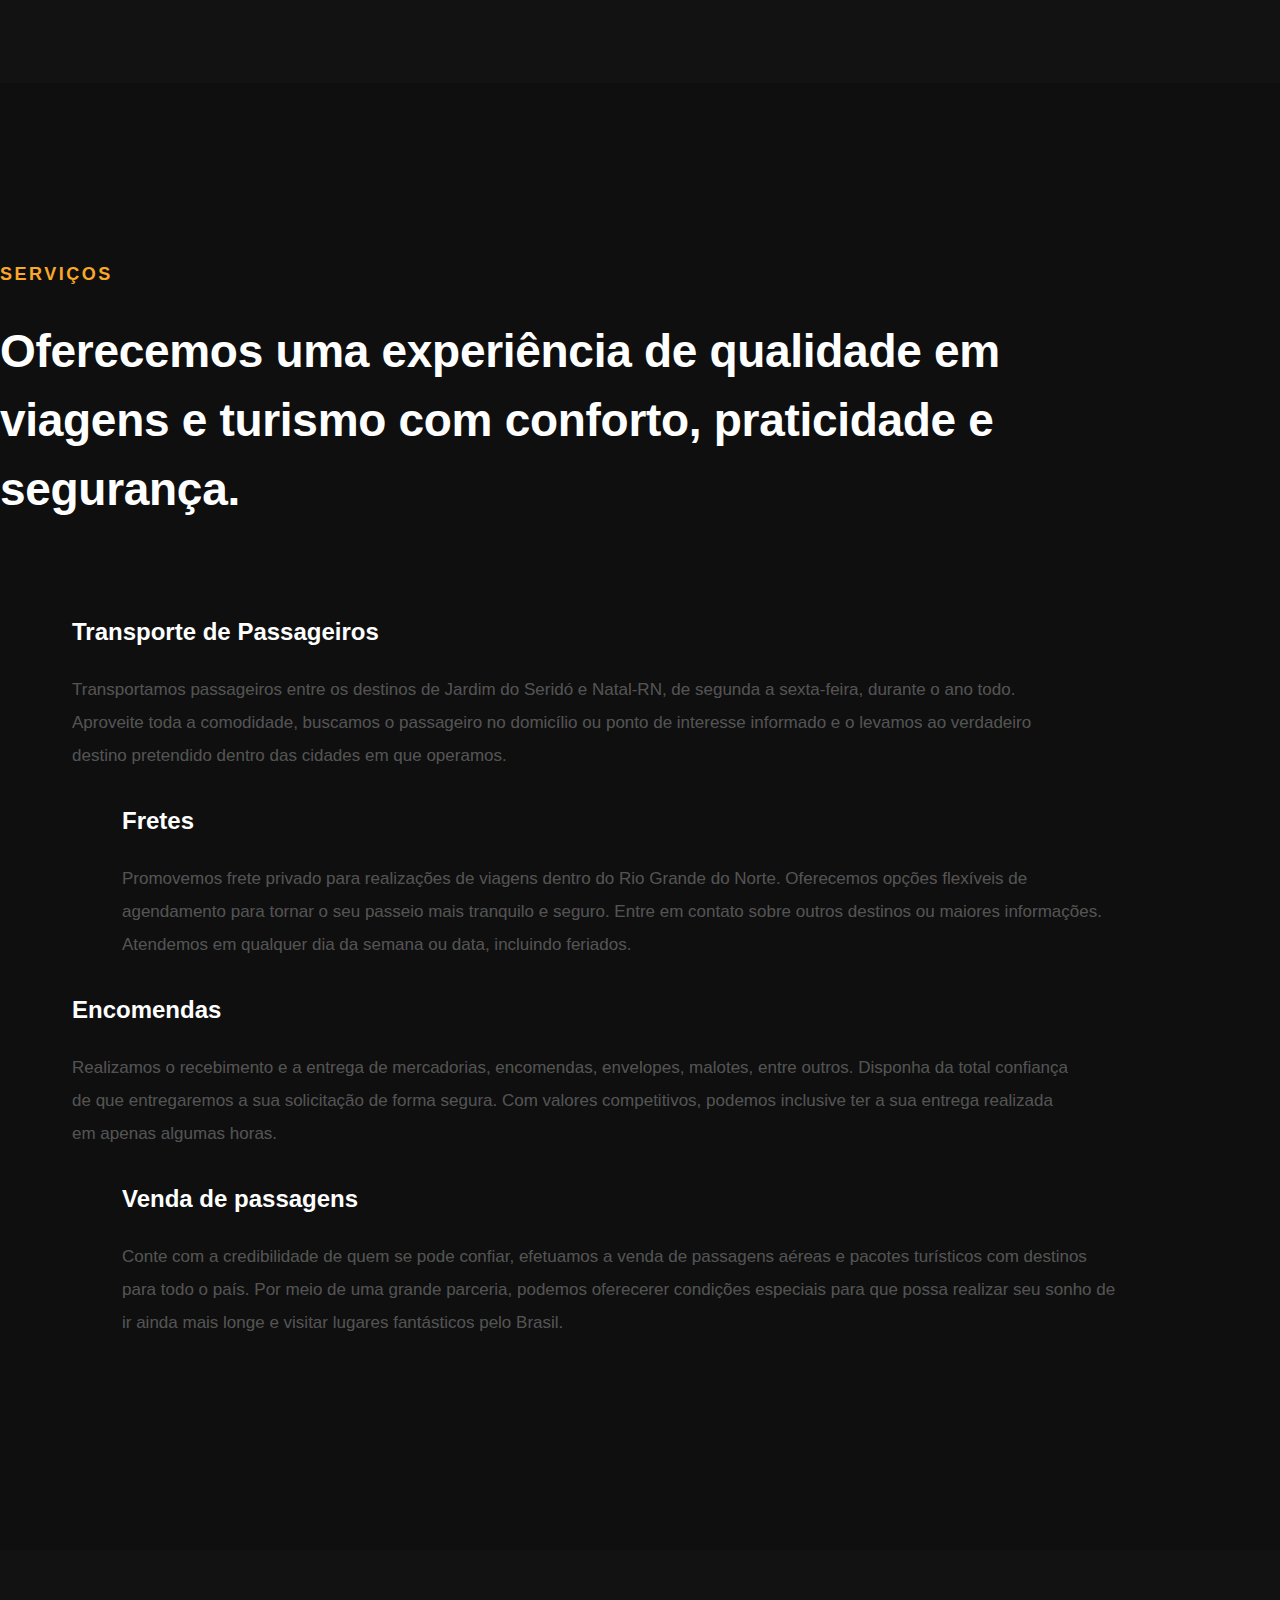
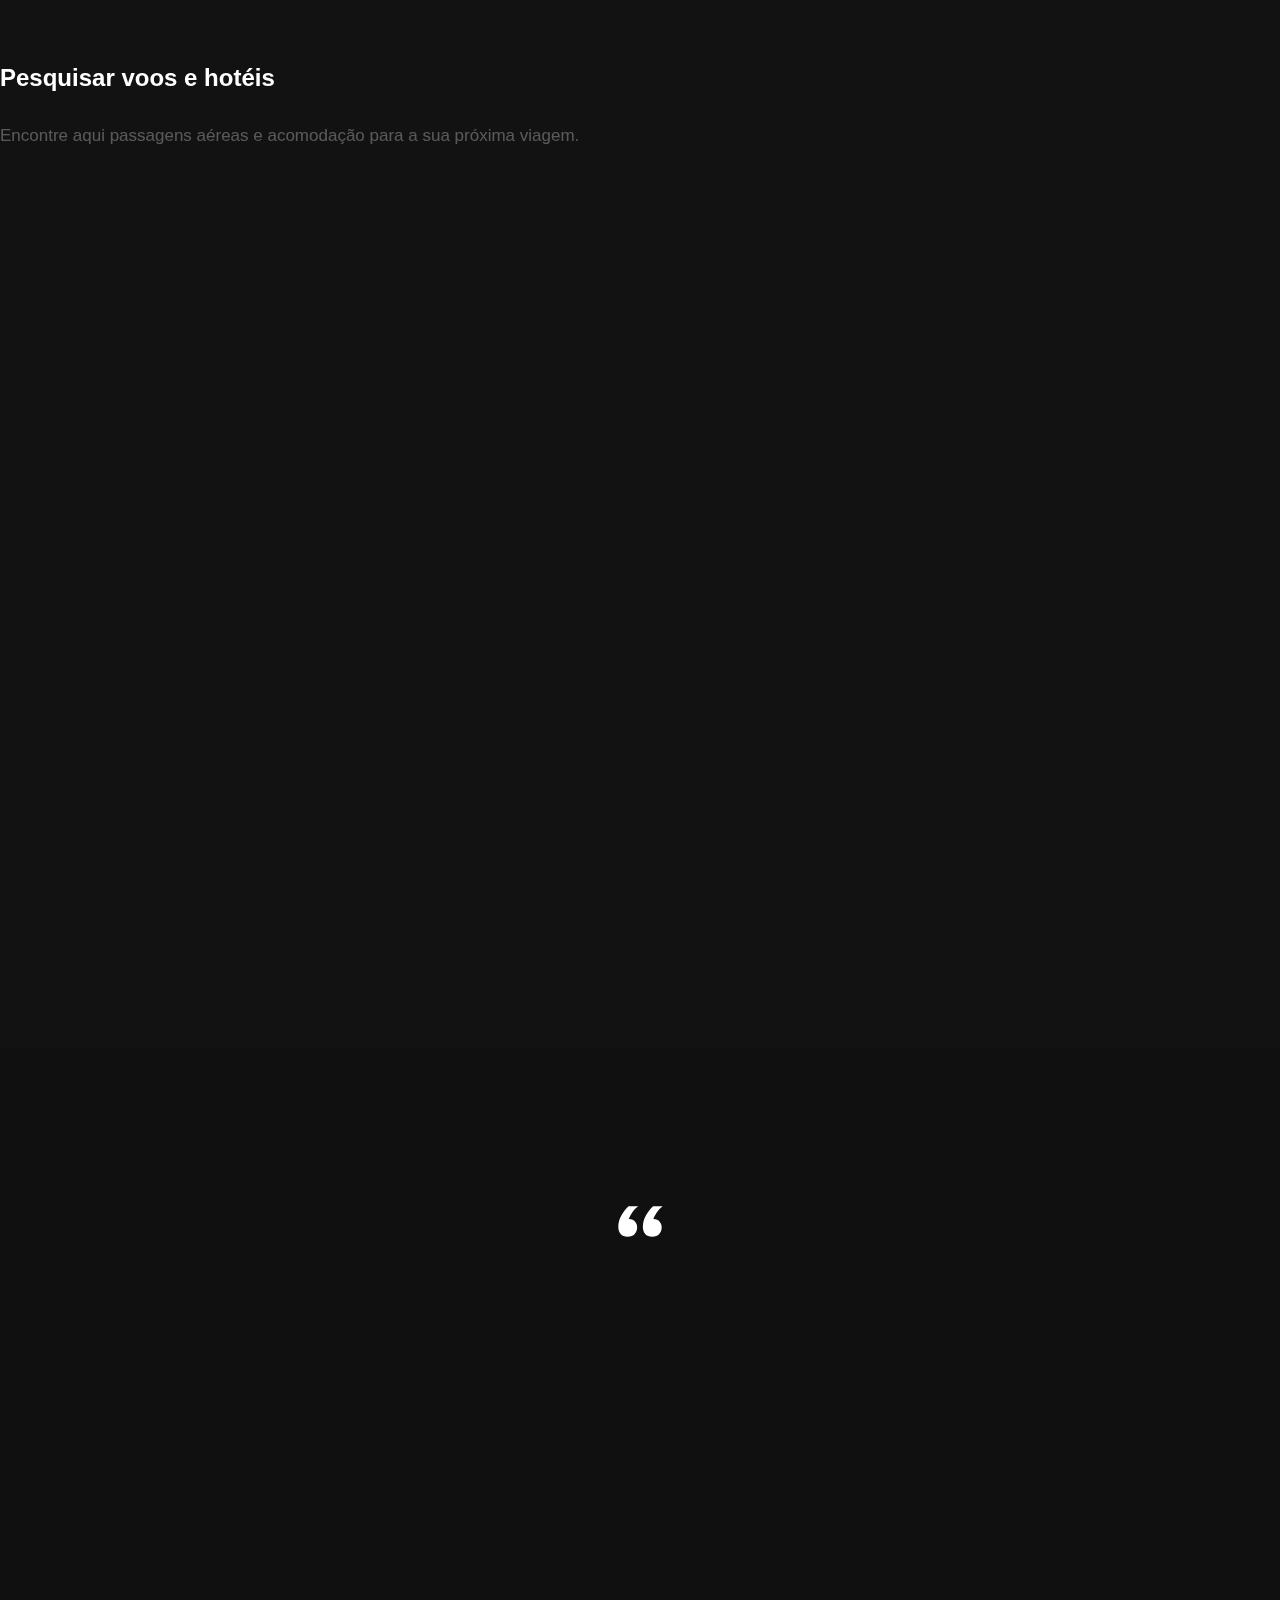
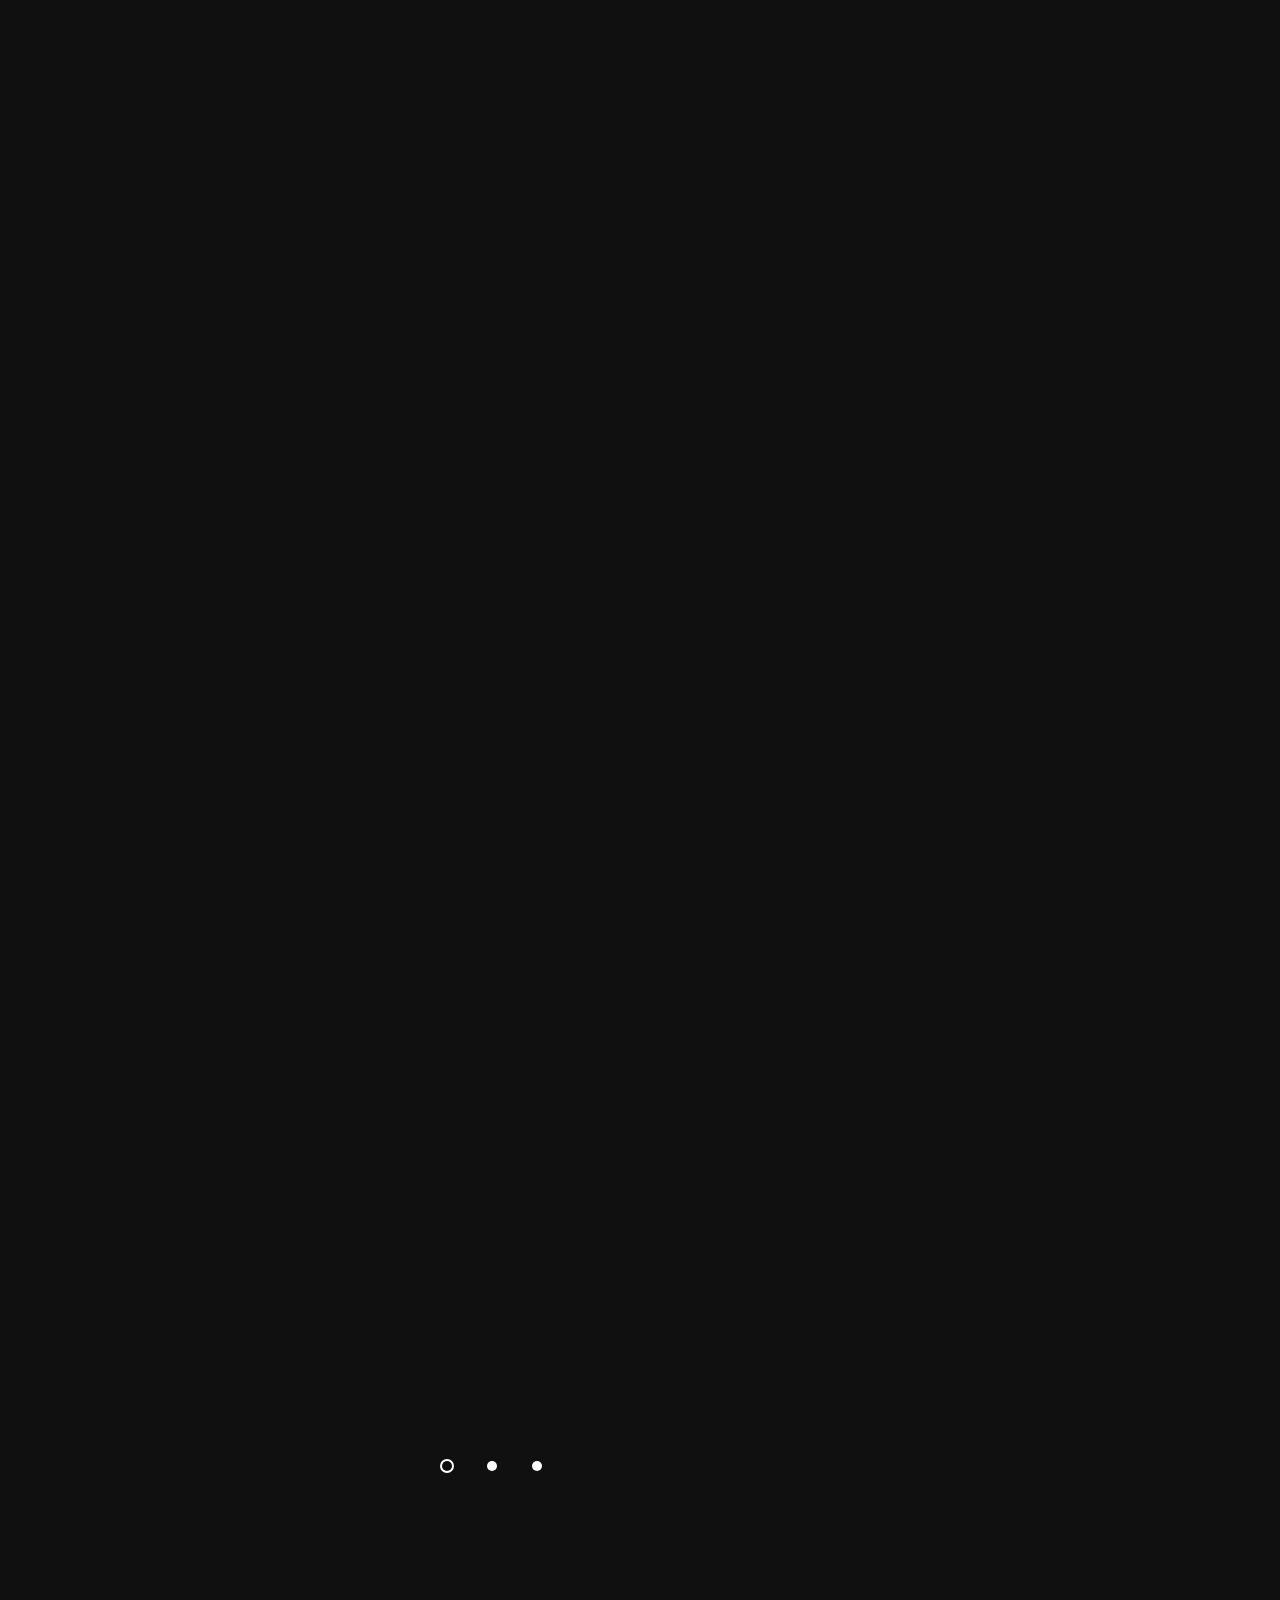
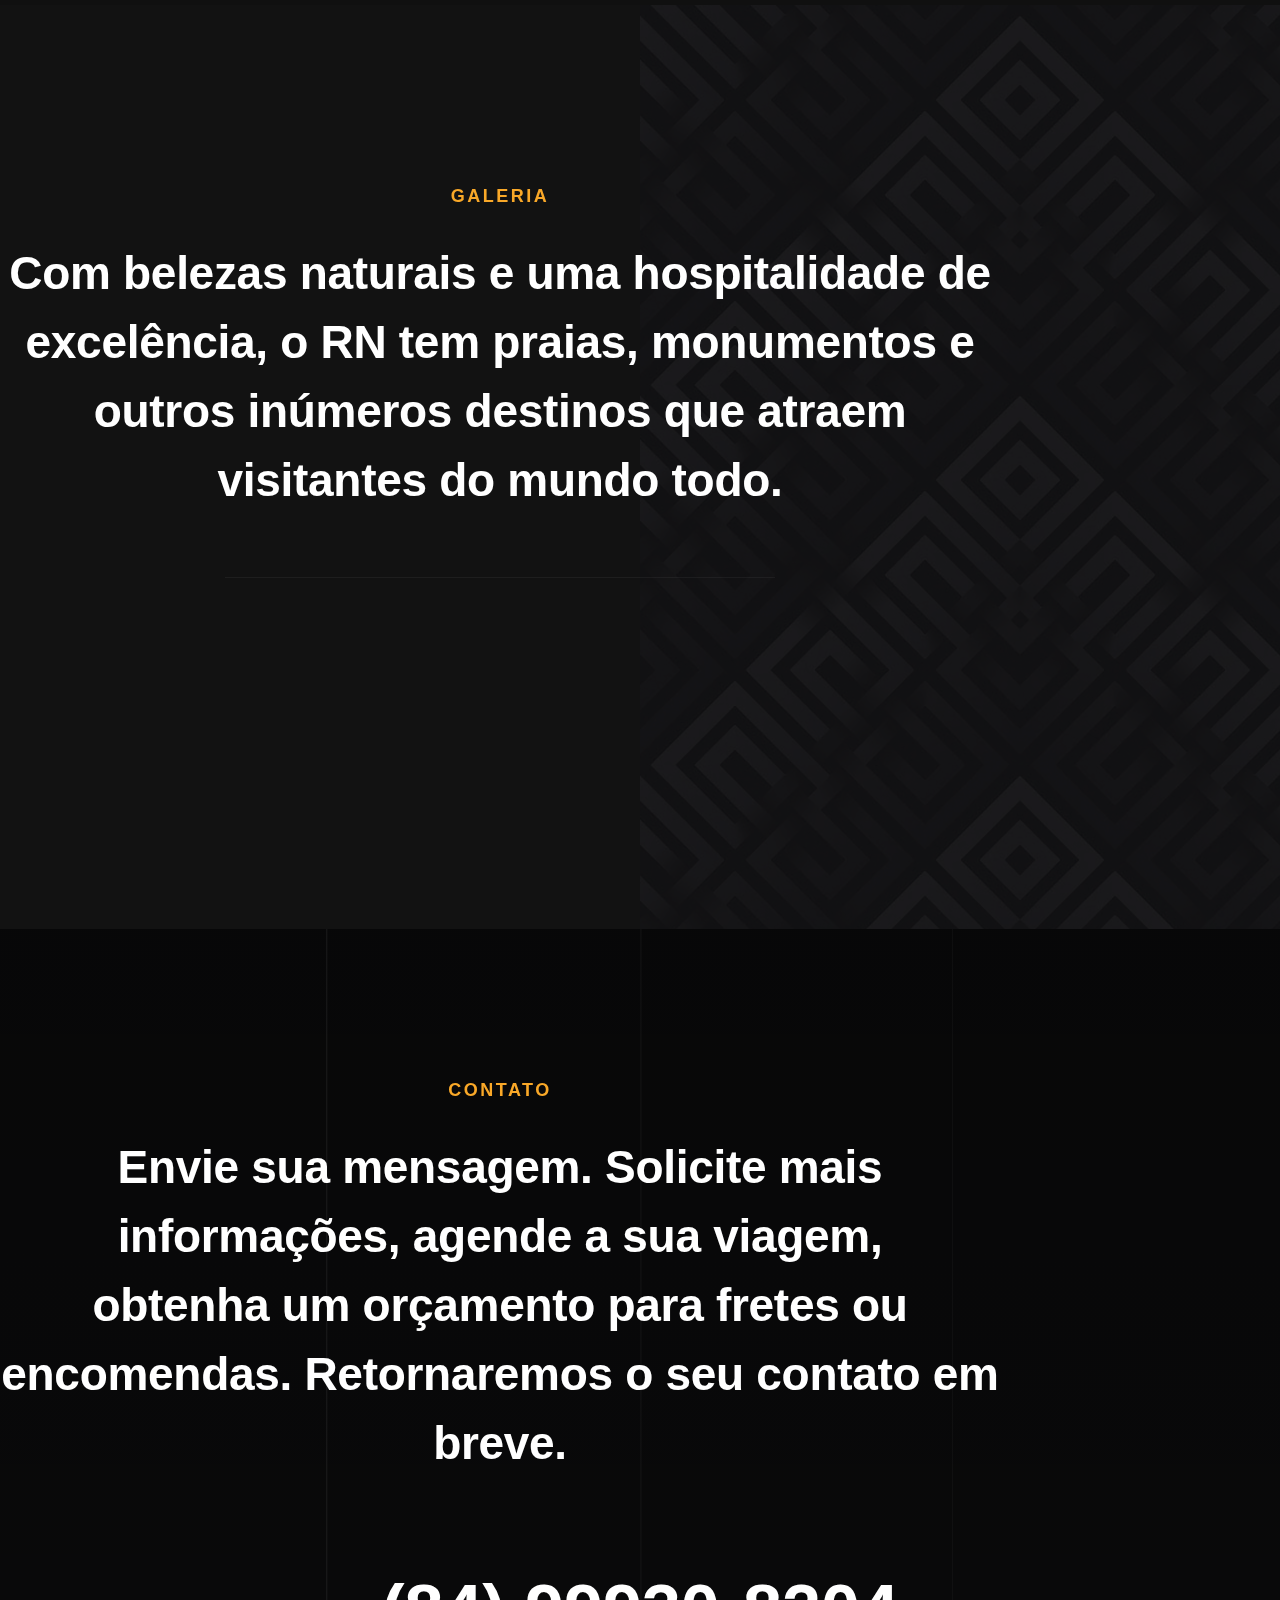
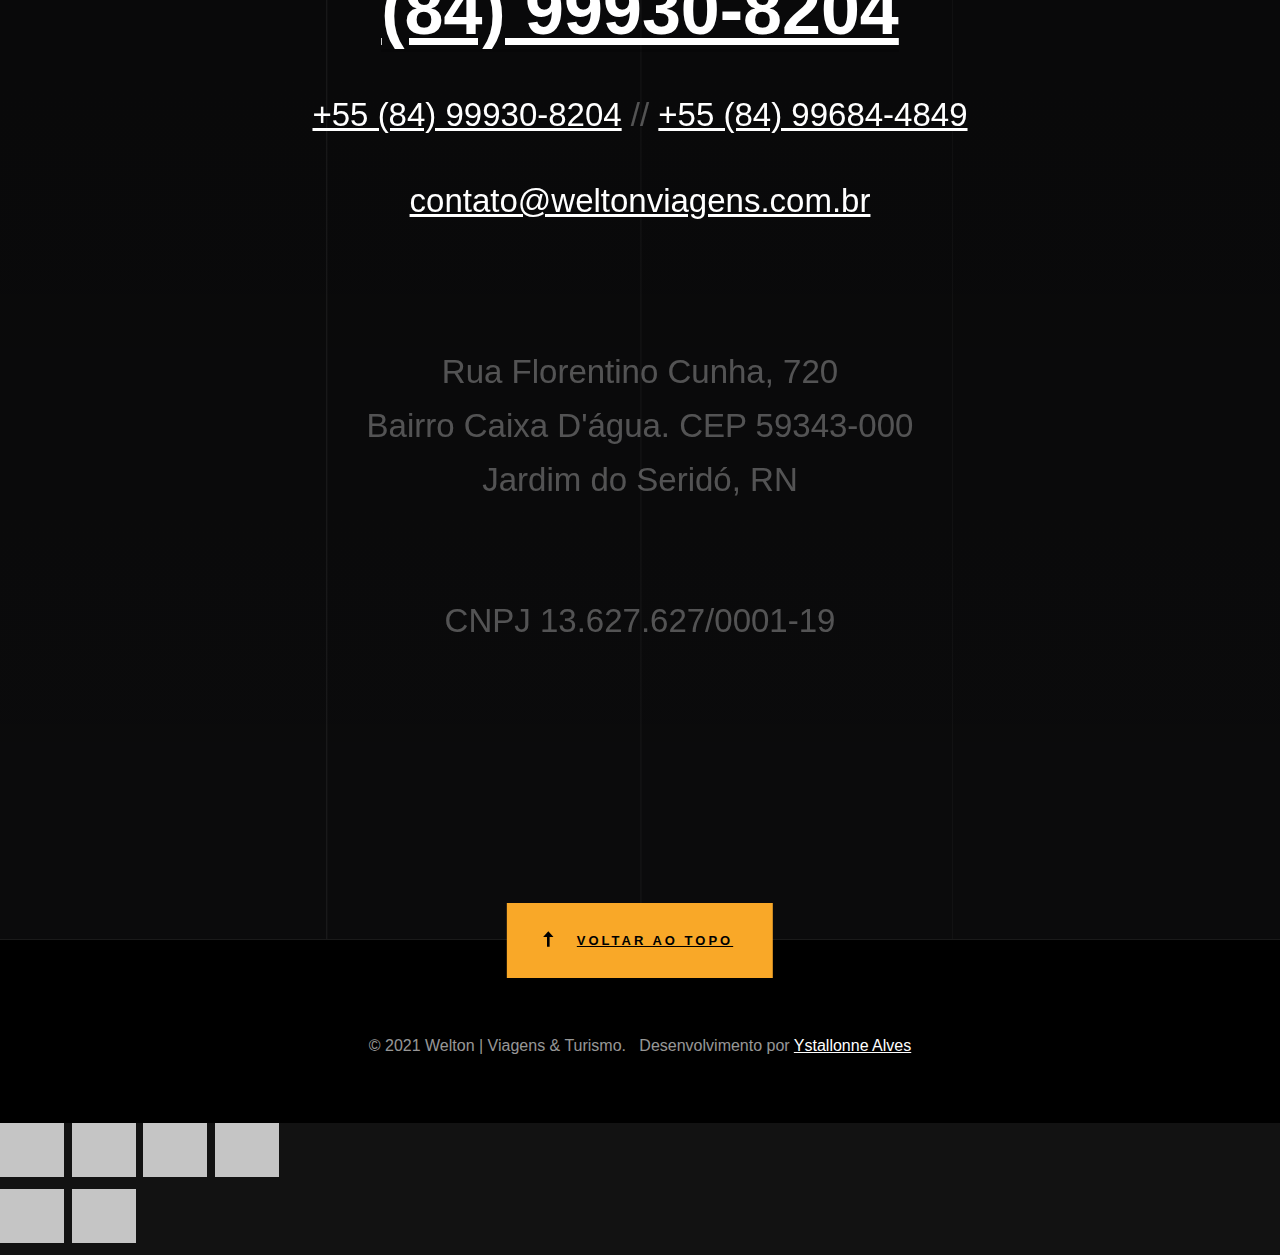
==== commit ed52db5e: "Update index.html" ====
--- a/index.html
+++ b/index.html
@@ -351,13 +351,13 @@
 	
 				
 				@media screen and (max-width: 860px) {
-  .container-travelpayout {
+  .container-partners {
 	  padding-top: 50%;
 					}
 }
 				
 				@media screen and (max-width: 540px) {
-  .container-travelpayout {
+  .container-partners {
 	  padding-top: 100%;
 					}
 }
@@ -377,17 +377,18 @@
 		<!--<script charset="utf-8" src="//www.travelpayouts.com/widgets/57a4e03d123f2491bbce8509f981e956.js?v=2214" async></script>-->
                 </p>
 		
-		<h3 class="item-title">Pesquisar passagens rodoviárias</h3>
-		<p>Visite o site do nosso parceiro e siga viagem.</p>
-		<div class="container-partners">
+		
+		
+
+		<!--<h3 class="item-title">Pesquisar passagens rodoviárias</h3>-->
+		<!--<p>Visite o site do nosso parceiro e siga viagem.</p>-->
+<!--<div class="container-partners">-->
 <!-- START ADVERTISER: Clickbus BR from awin.com -->
-
-
-    <iframe src="https://www.awin1.com/cawshow.php?v=17713&s=2694610&q=395030&r=948137&iframe=1" width="336" height="280" frameborder="0" border="0" scrolling="no" marginheight="0" marginwidth="0"></iframe>
+<!--    <iframe class="responsive-iframe" src="https://www.awin1.com/cawshow.php?v=17713&s=2694610&q=395030&r=948137&iframe=1" frameborder="0" border="0" scrolling="no" marginheight="0" marginwidth="0"></iframe>-->
 
 
 <!-- END ADVERTISER: Clickbus BR from awin.com -->
-</div>
+<!--</div>-->
             </div>
         </div> <!-- end about-desc -->
 	
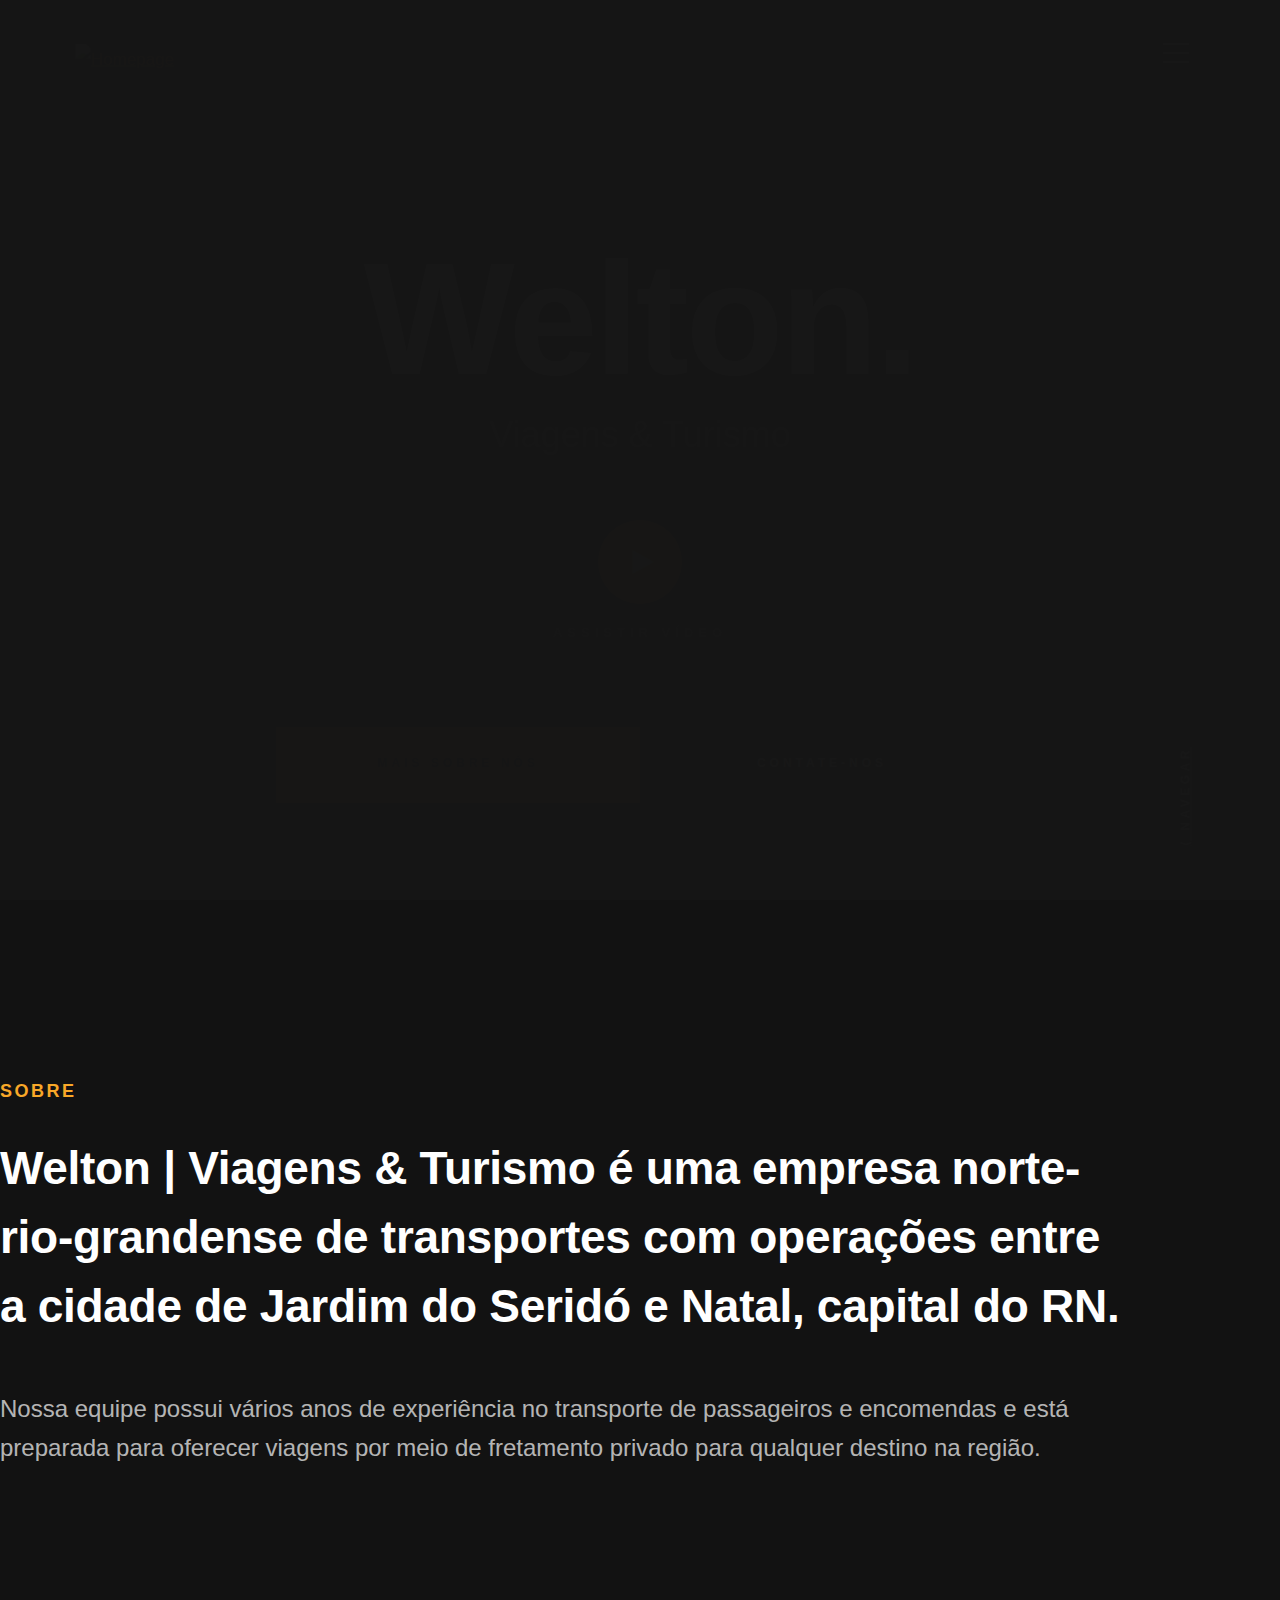
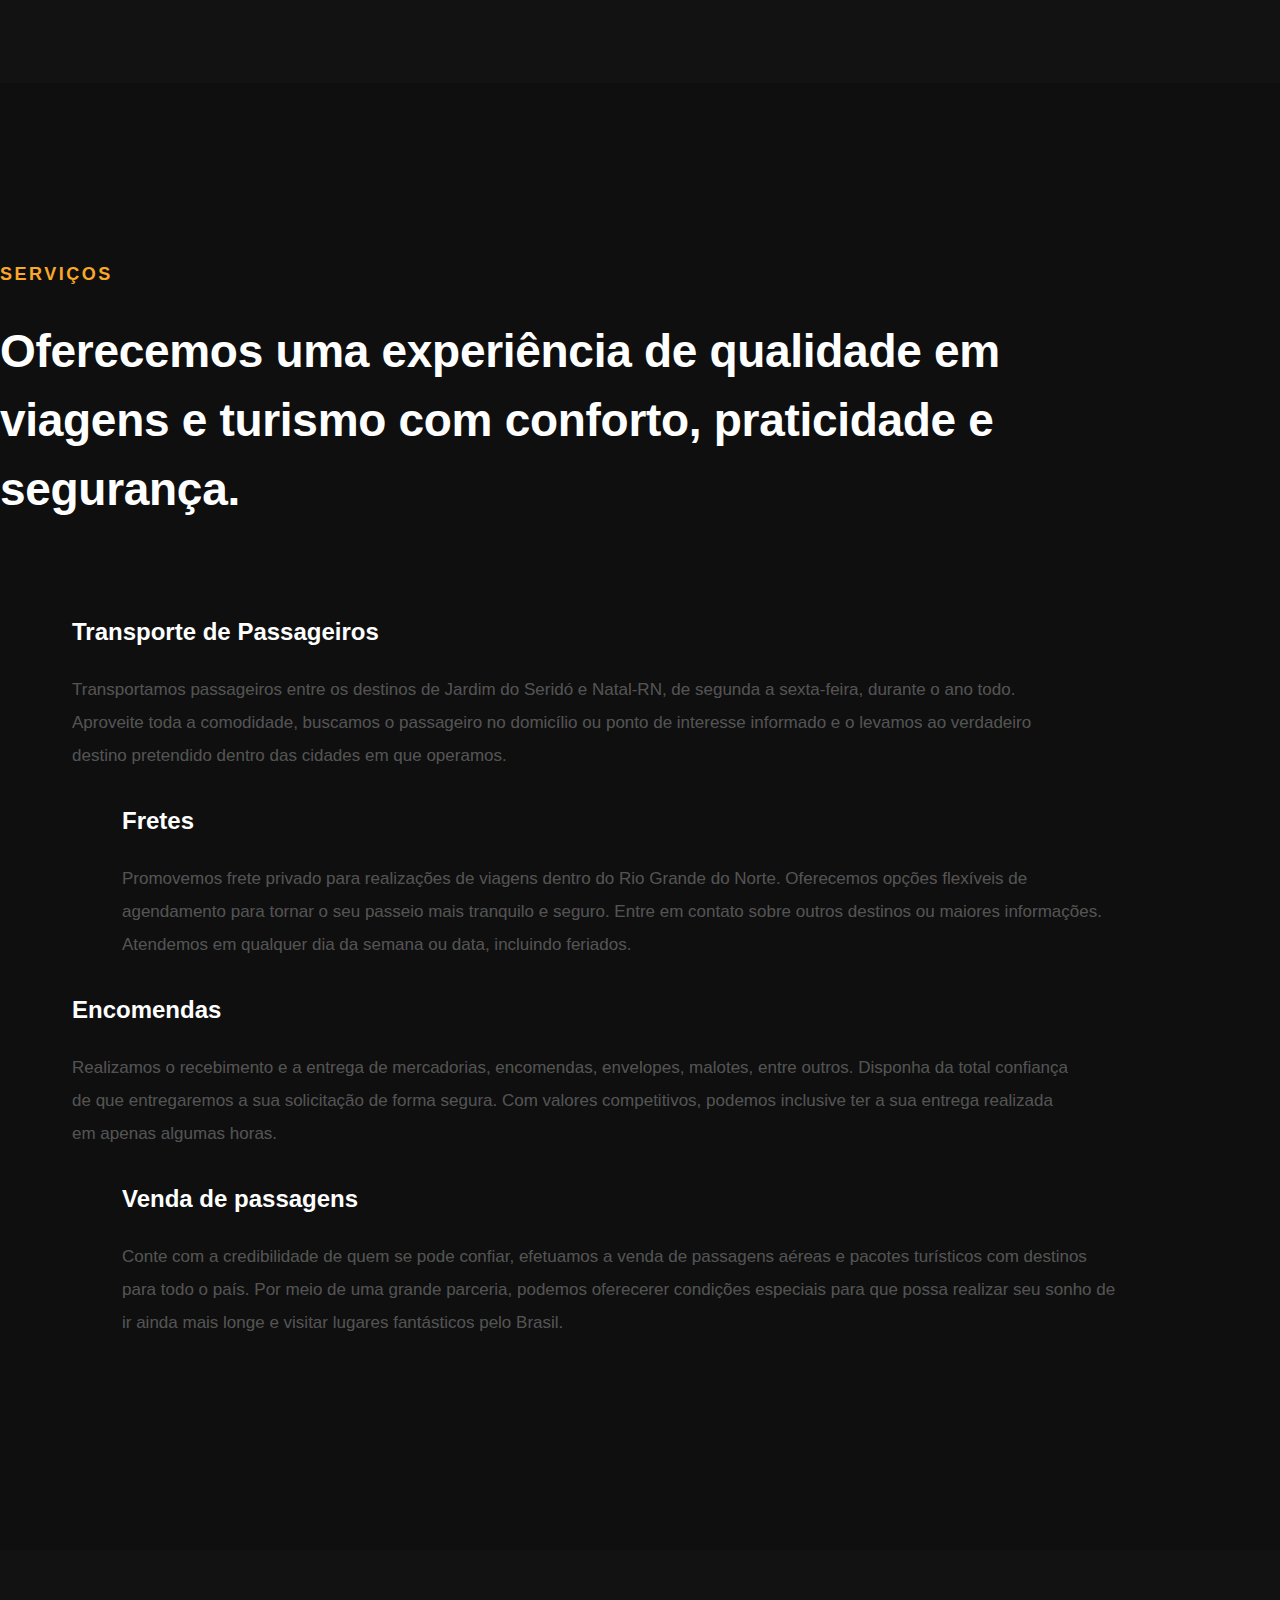
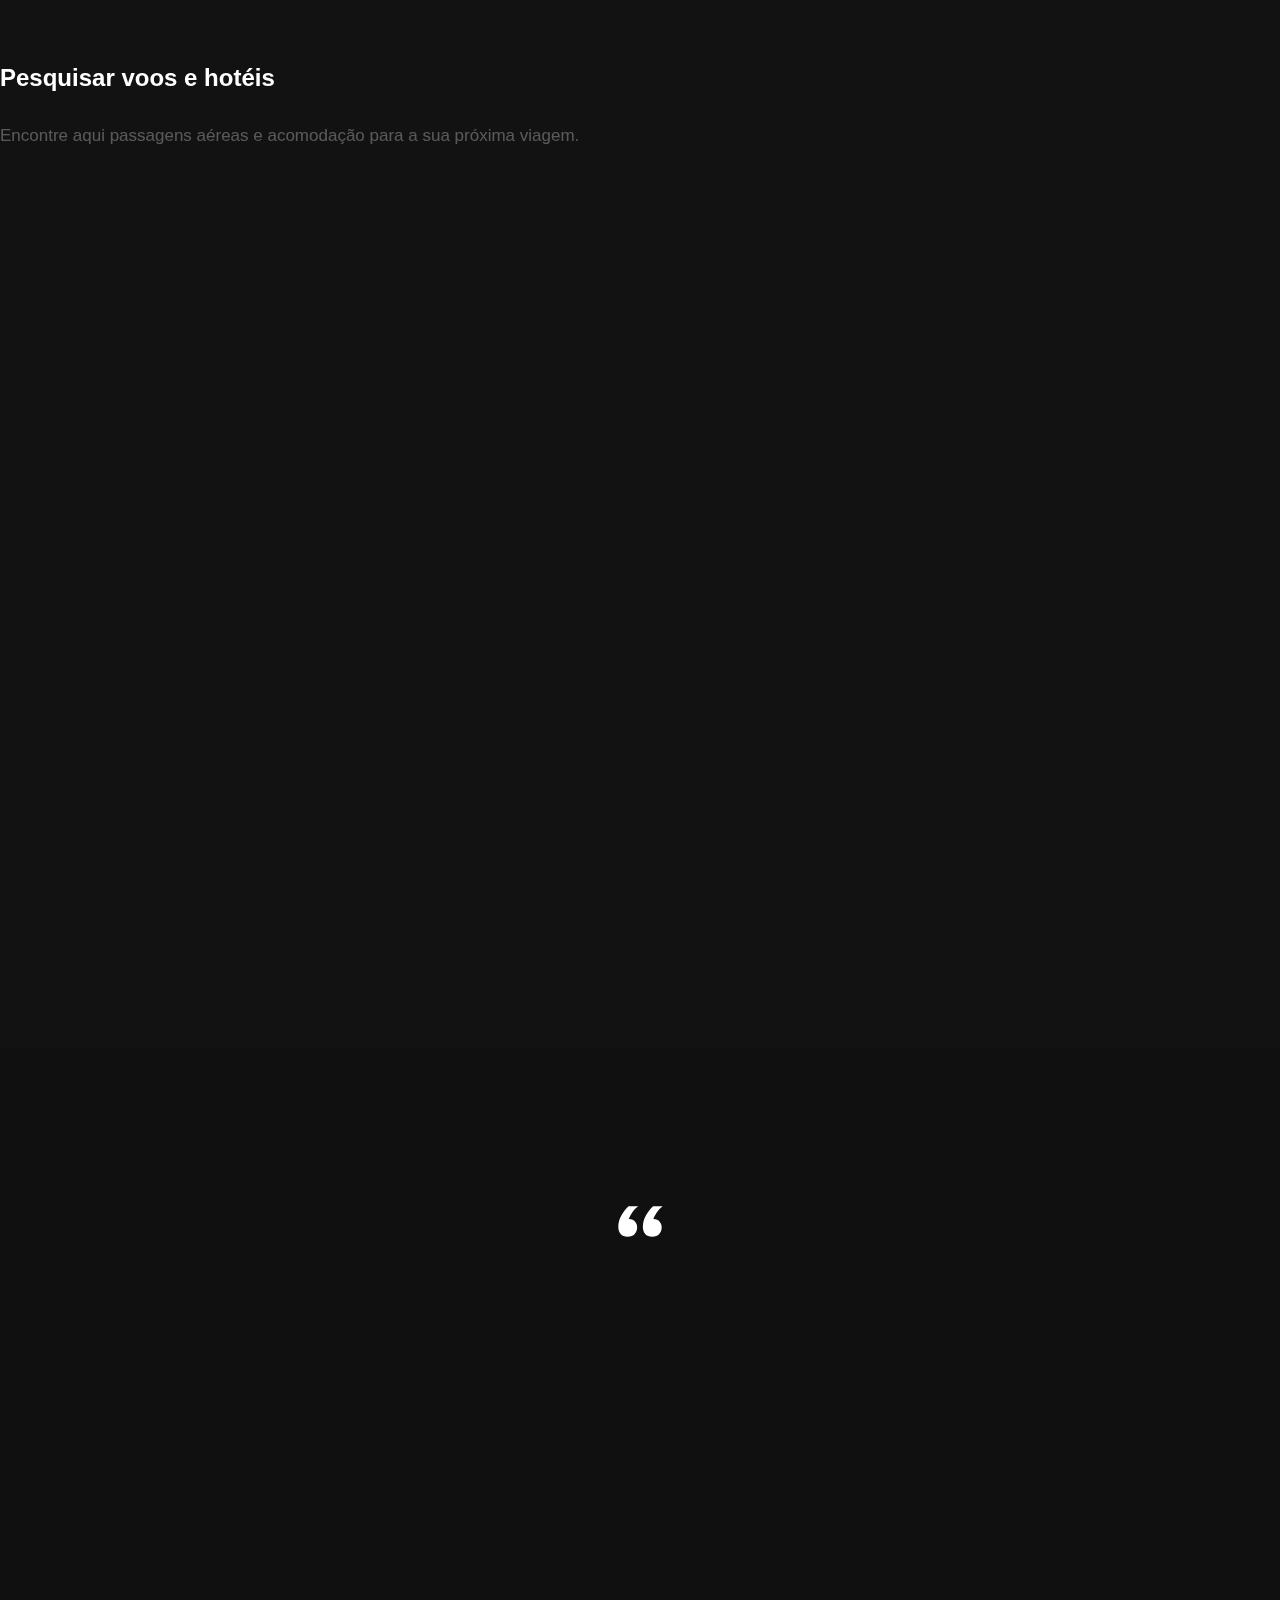
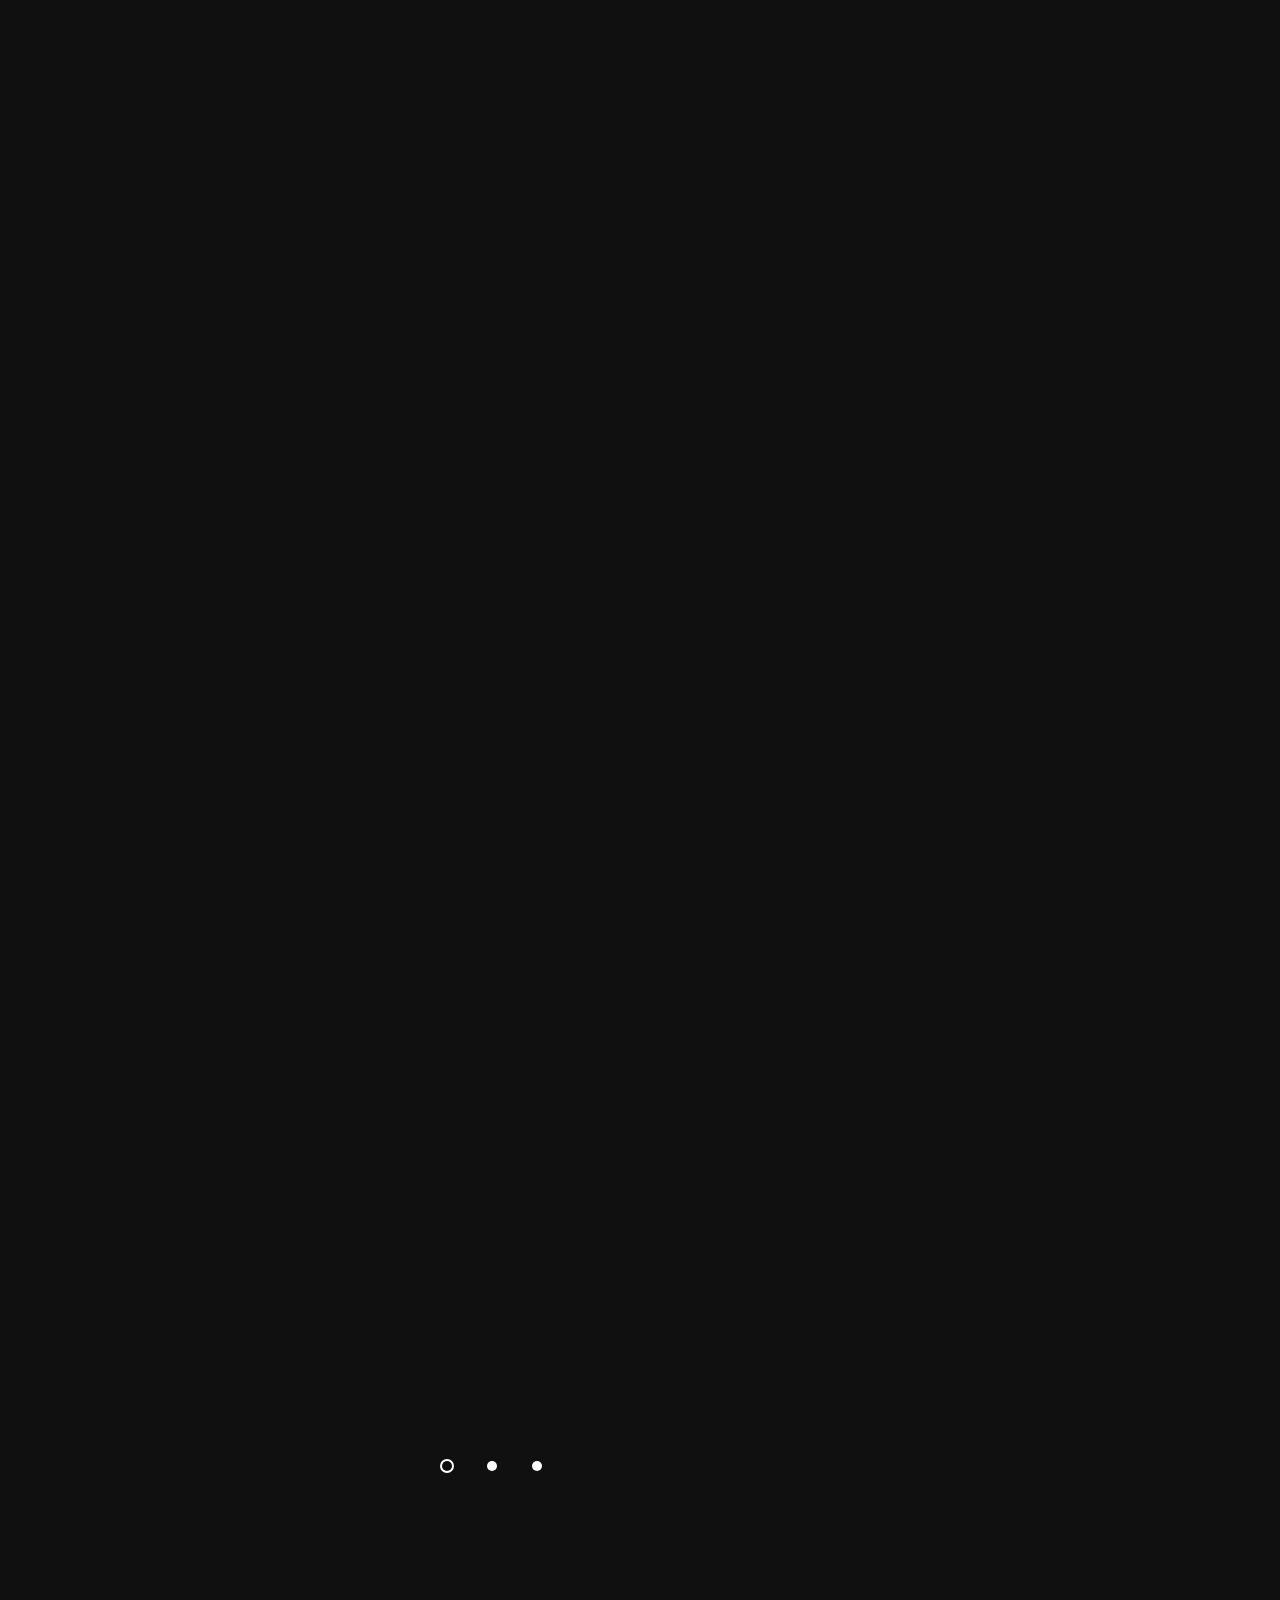
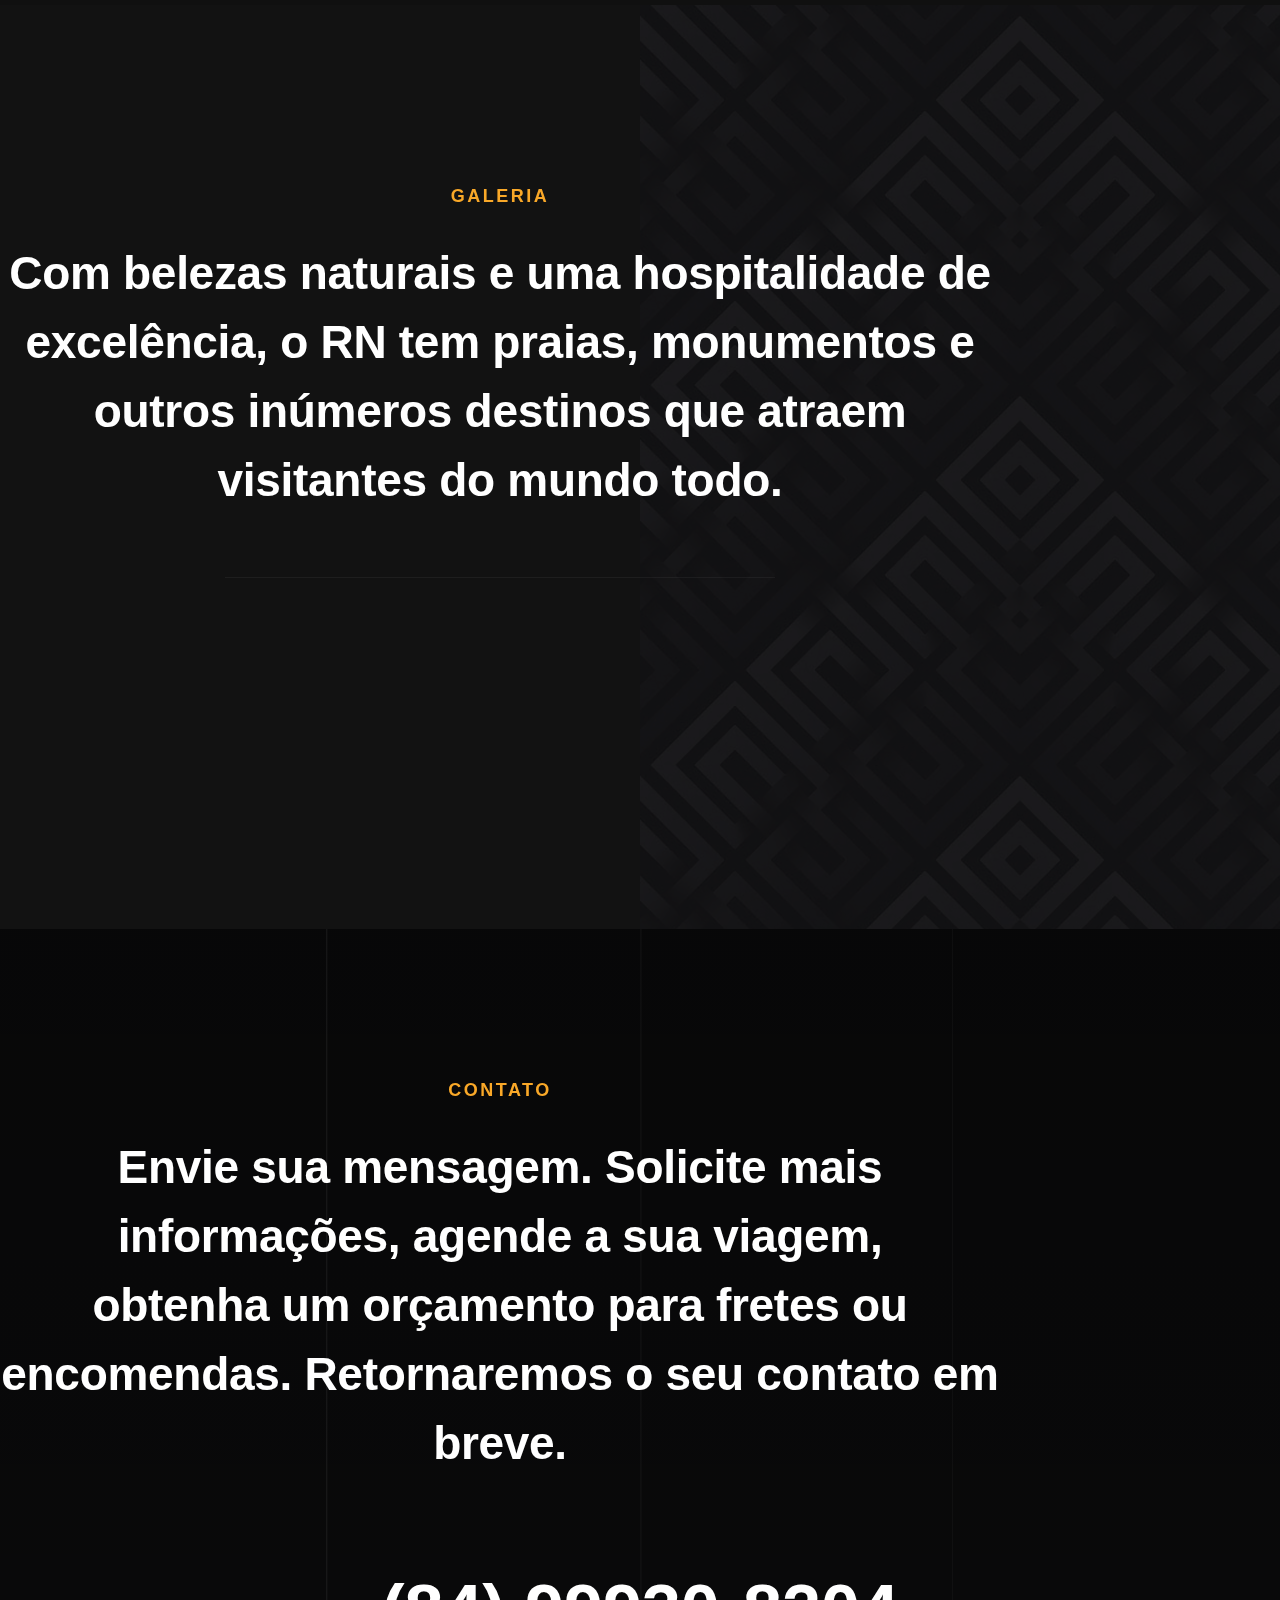
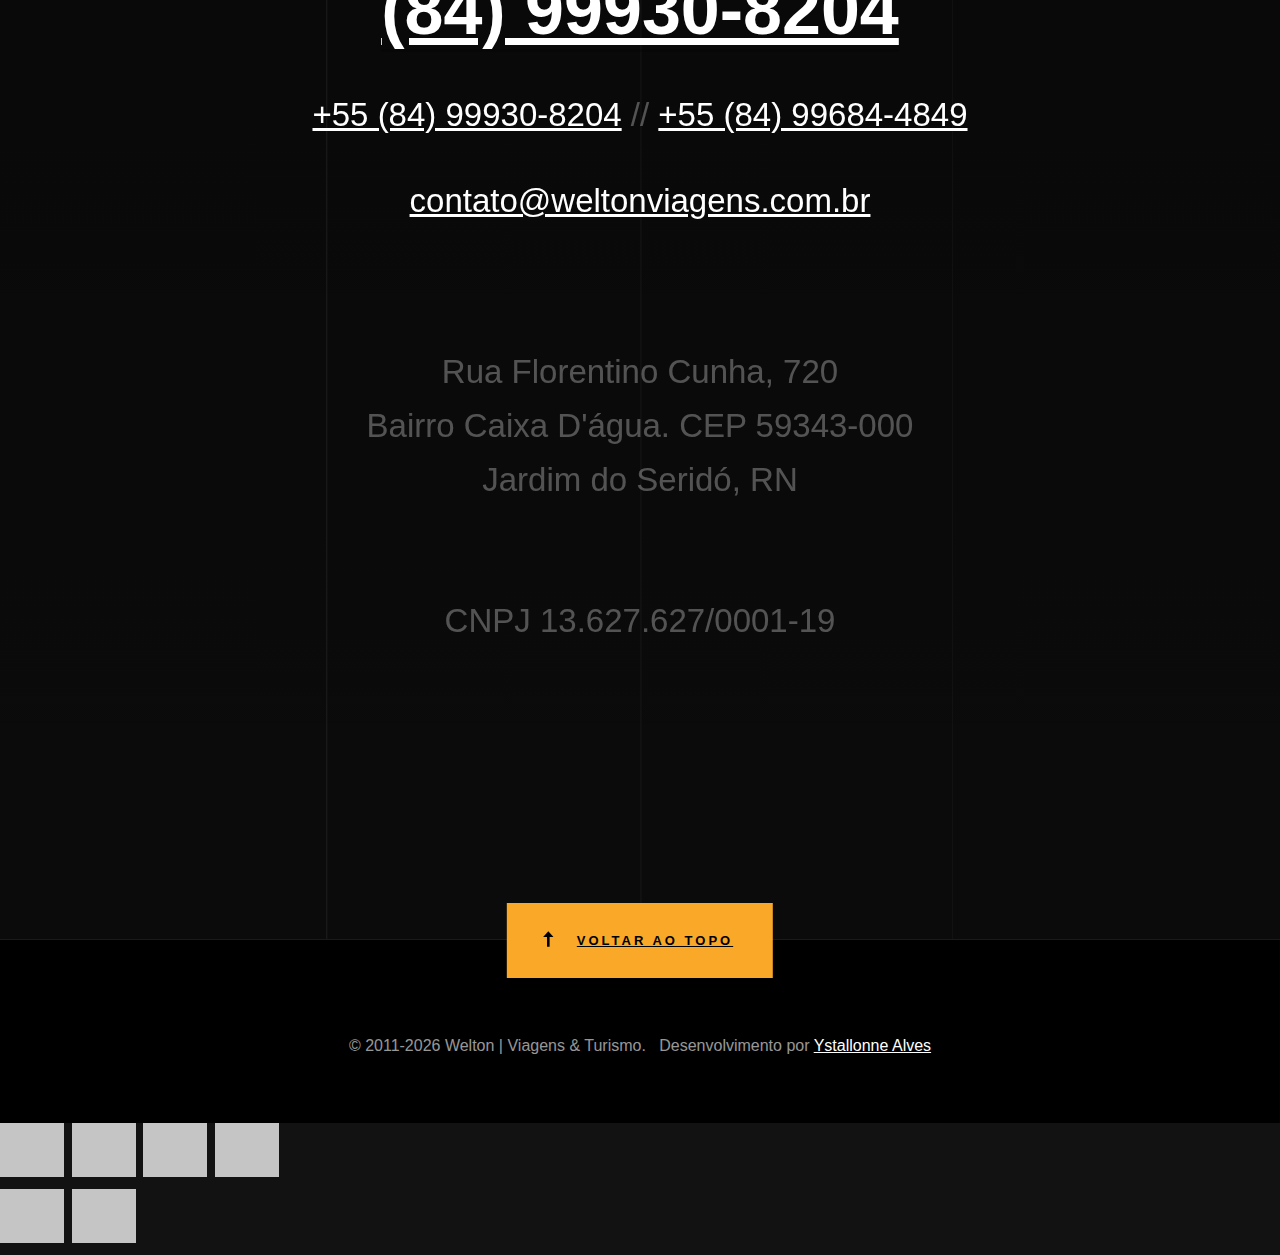
==== commit d6d67727: "Update index.html" ====
--- a/index.html
+++ b/index.html
@@ -697,7 +697,7 @@
         <div class="row contact-main" data-aos="fade-up">
             <div class="col-full">
                 <p class="contact-email">
-                    <a href="tel:+5584996844849">(84) 99930-8204</a>
+                    <a href="tel:+5584999308204">(84) 99930-8204</a>
                 </p>
 				
 				<p class="contact-numbers">
@@ -744,7 +744,7 @@
     <footer>
         <div class="row">
             <div class="col-full ss-copyright">
-                <span>© 2021 Welton | Viagens &amp; Turismo. &nbsp; Desenvolvimento por <a href="https://www.ystallonne.com/" target="_blank">Ystallonne Alves</a></span>
+                <span>© 2011-<script>new Date().getFullYear()>document.write(new Date().getFullYear());</script> Welton | Viagens &amp; Turismo. &nbsp; Desenvolvimento por <a href="https://www.ystallonne.com/" target="_blank">Ystallonne Alves</a></span>
             </div>
         </div>
 
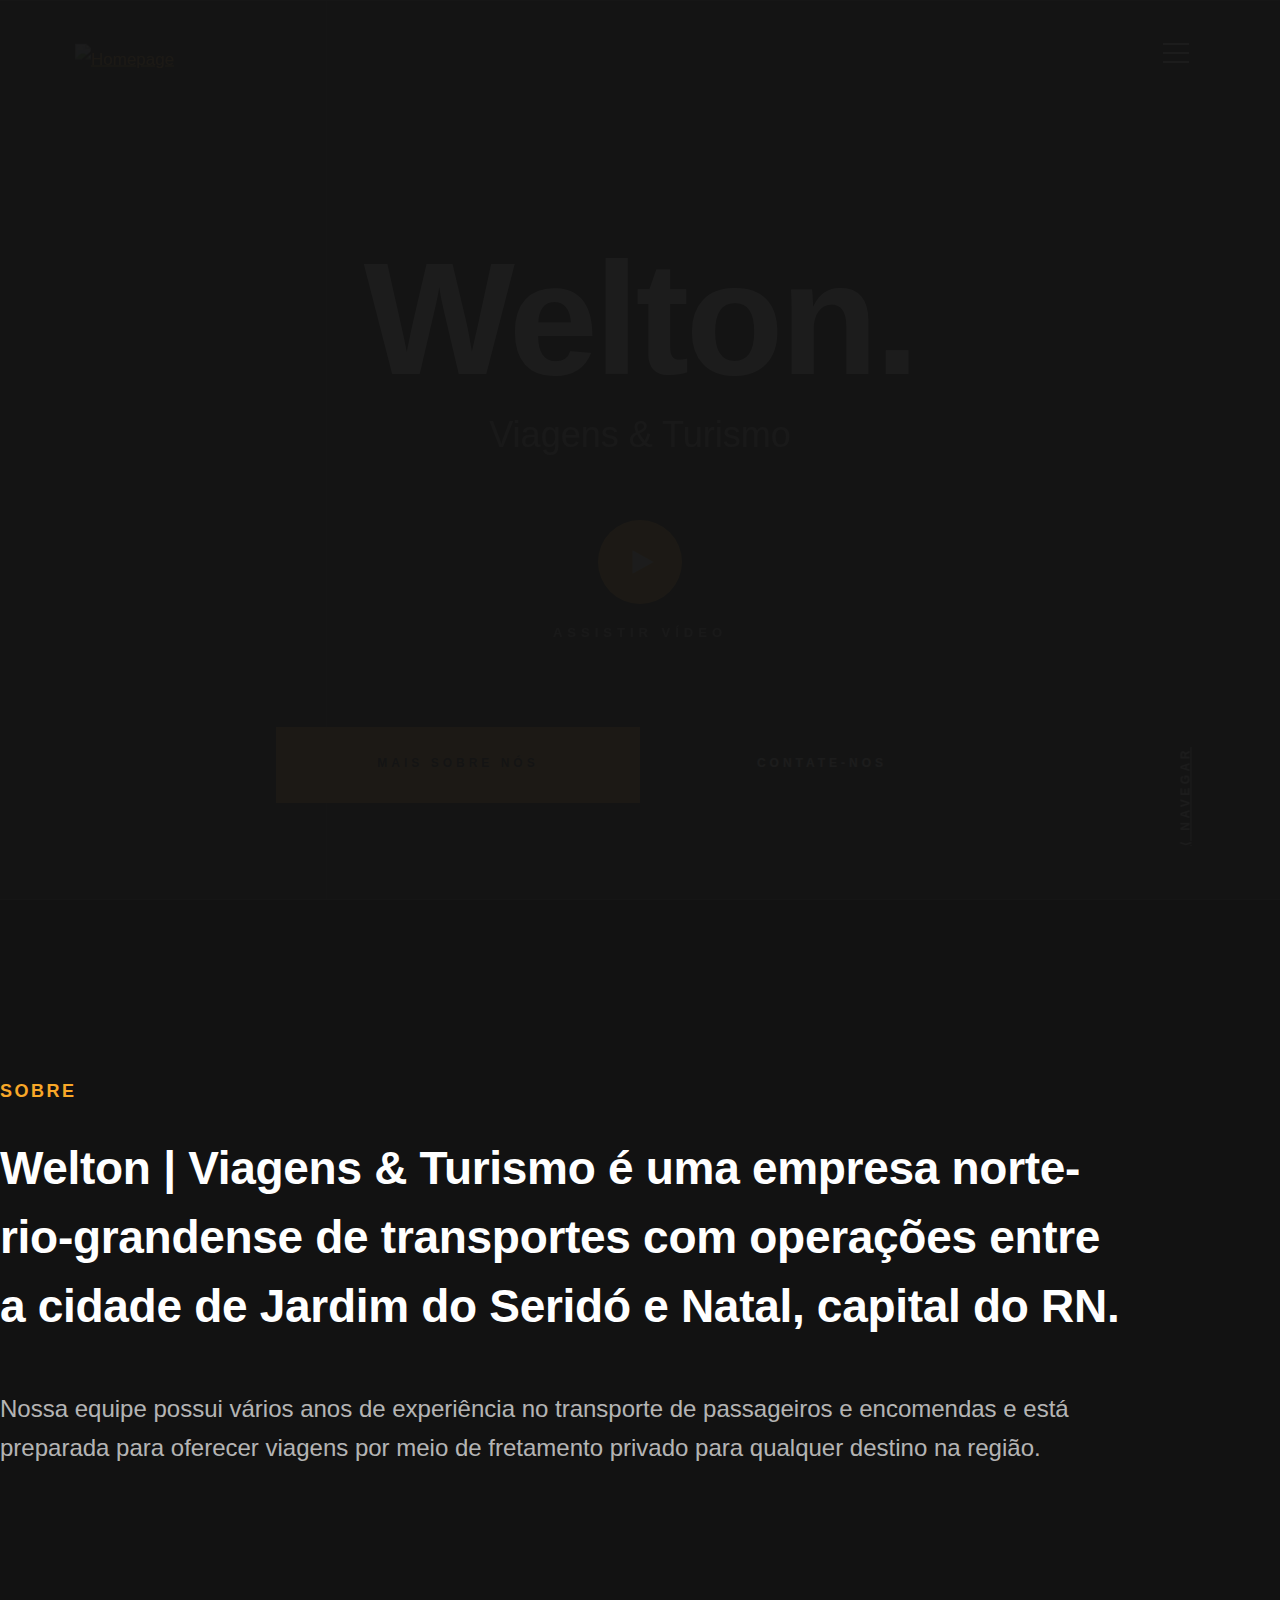
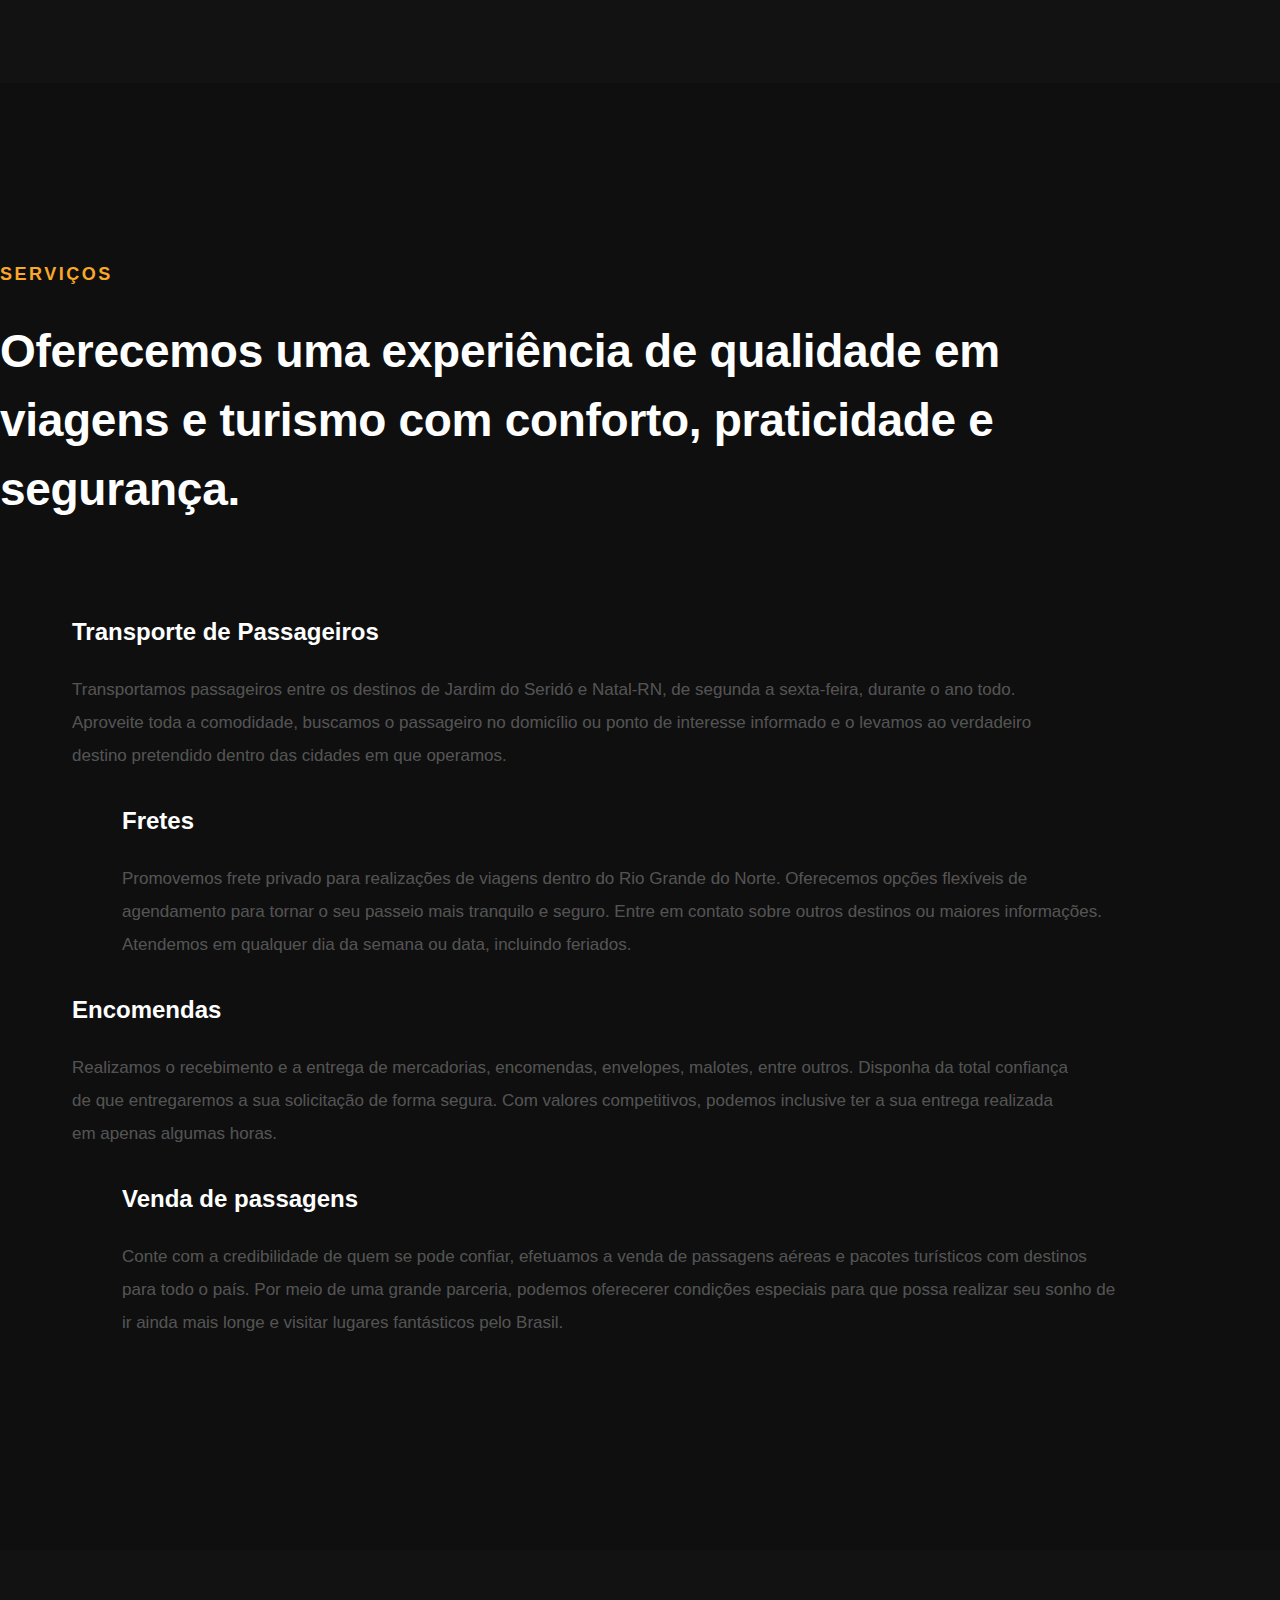
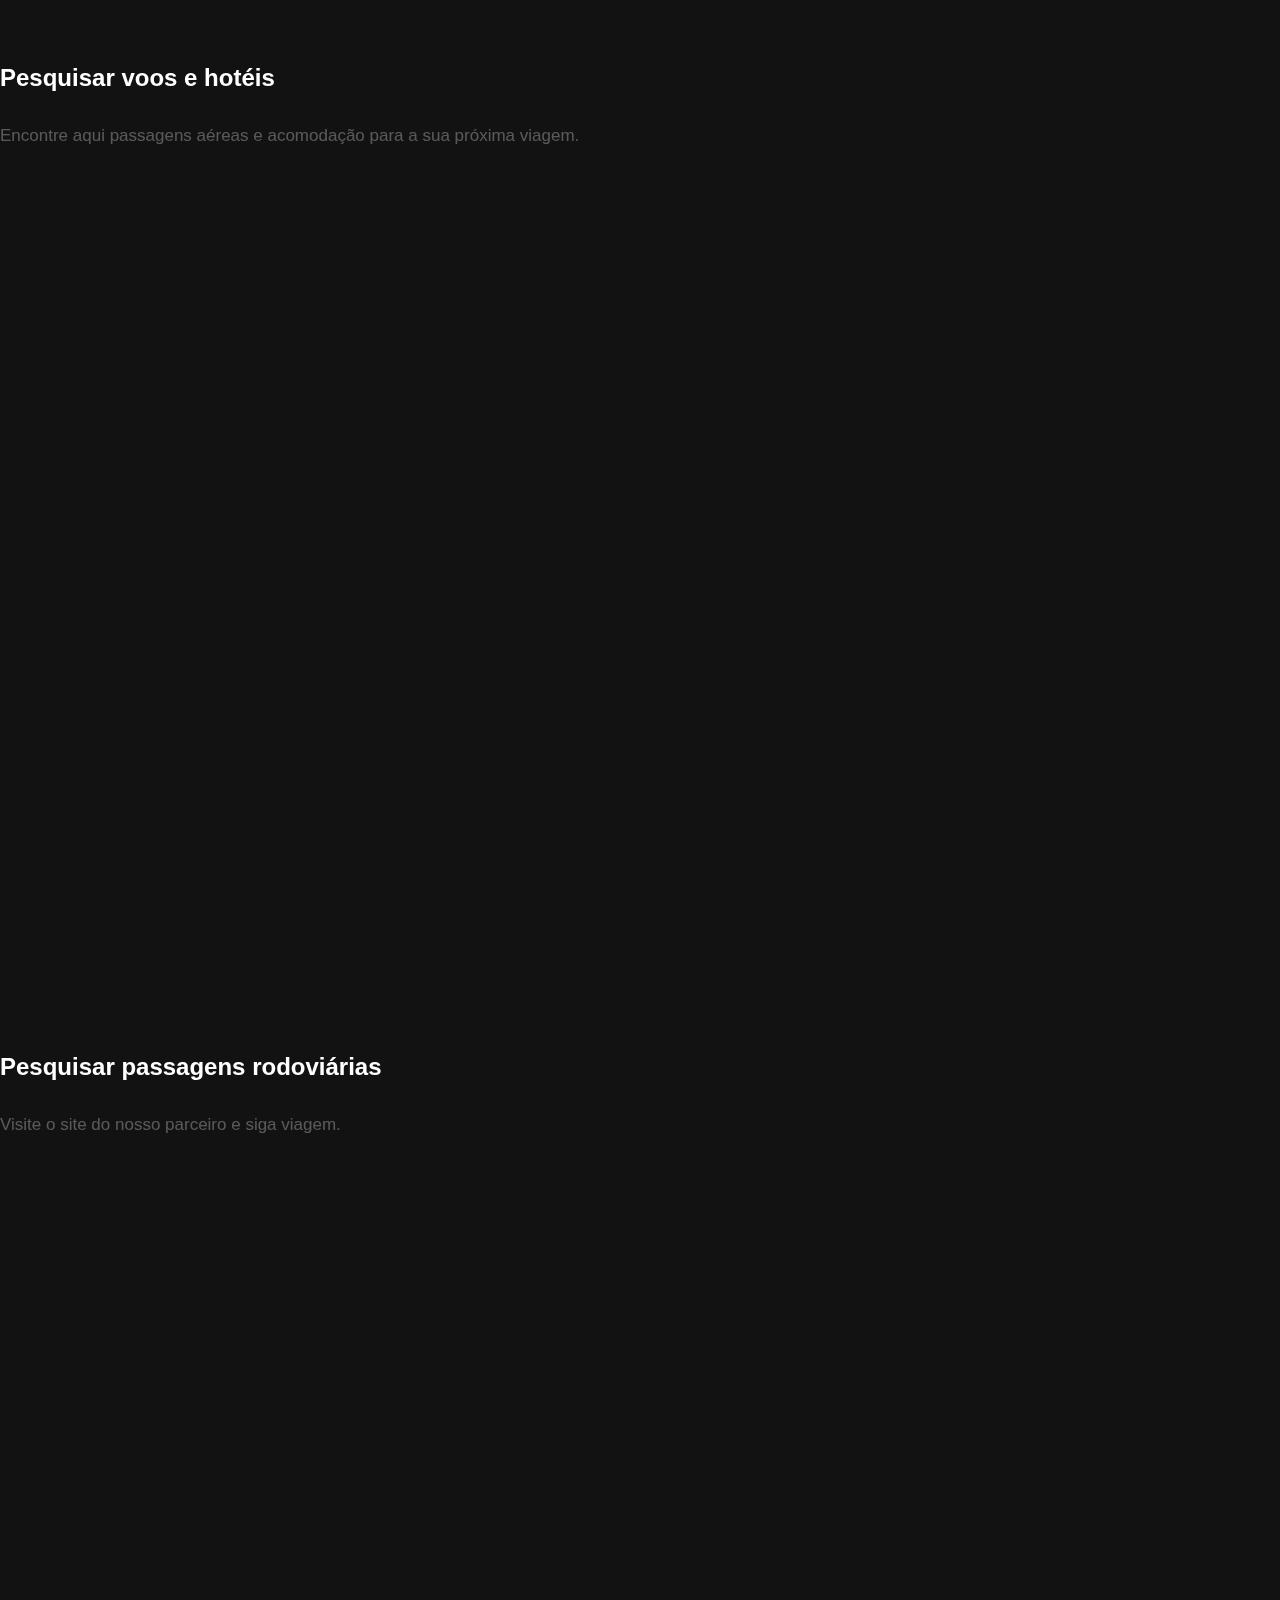
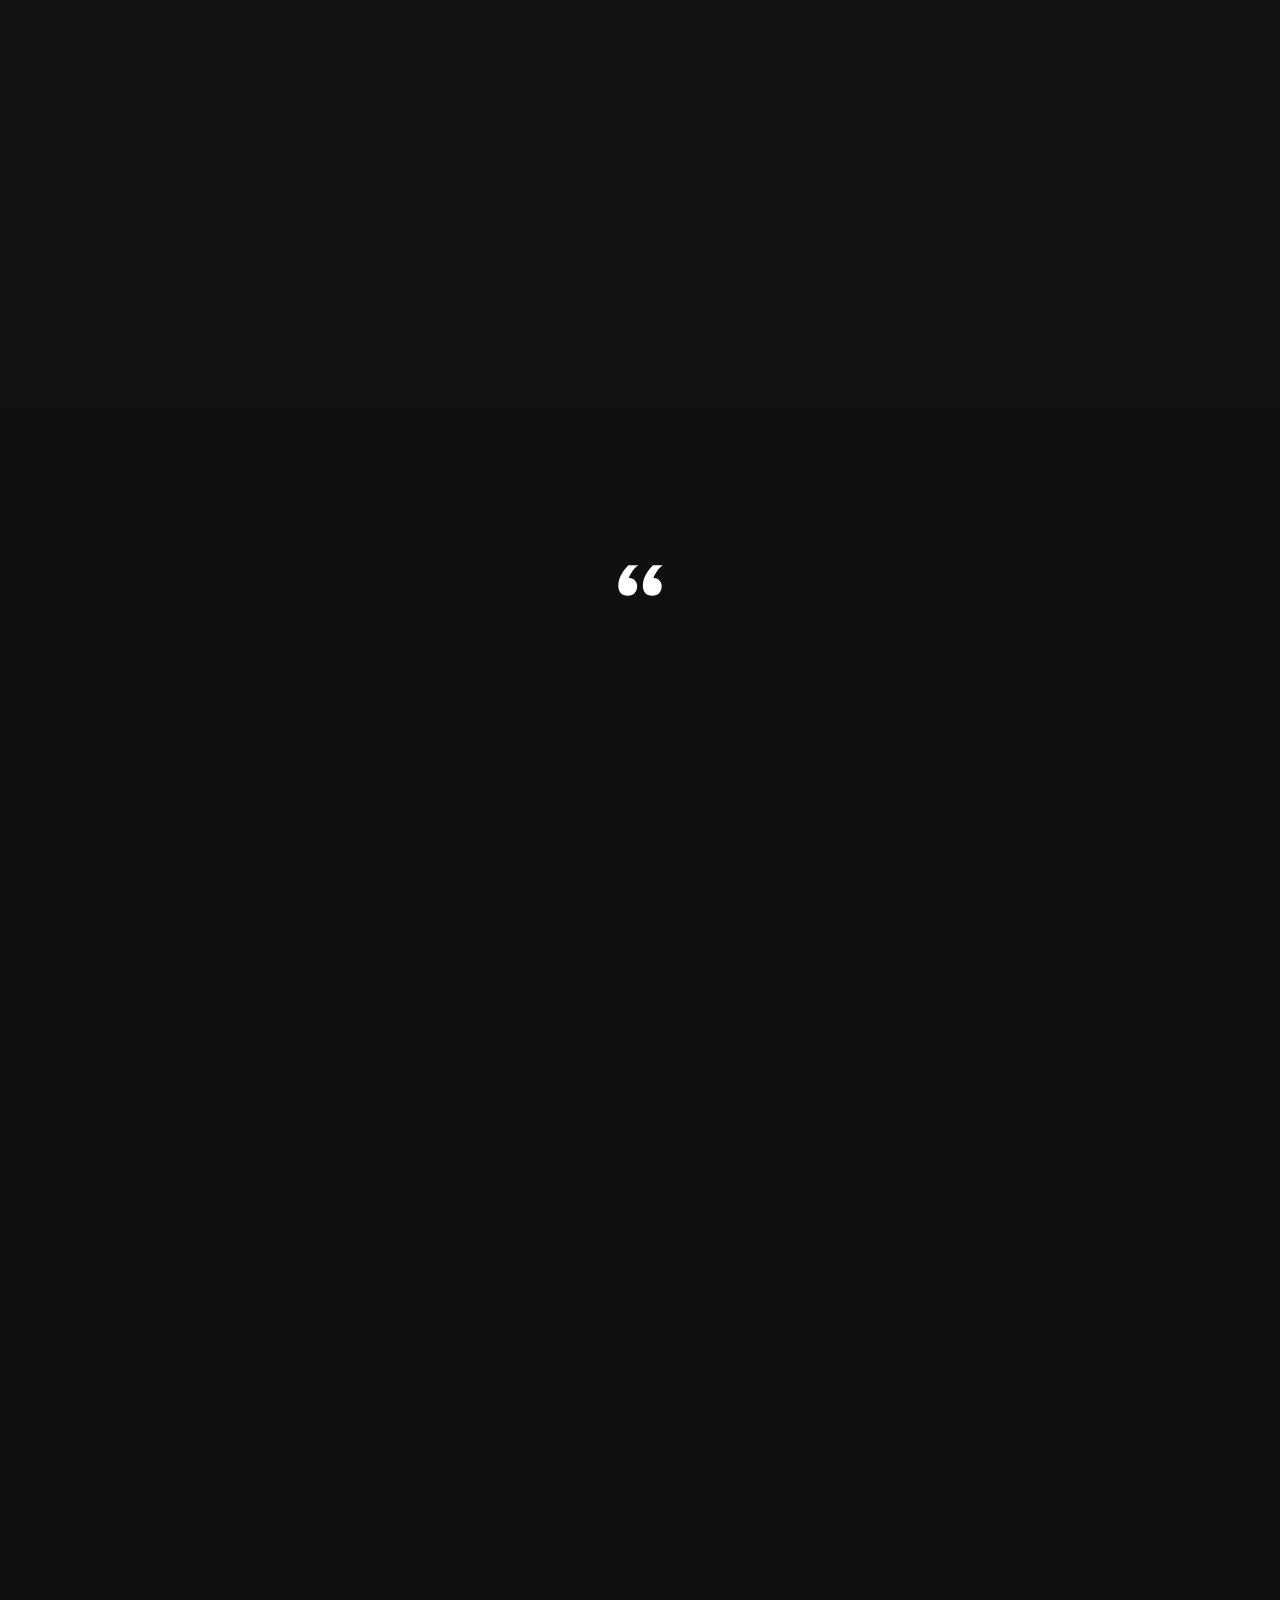
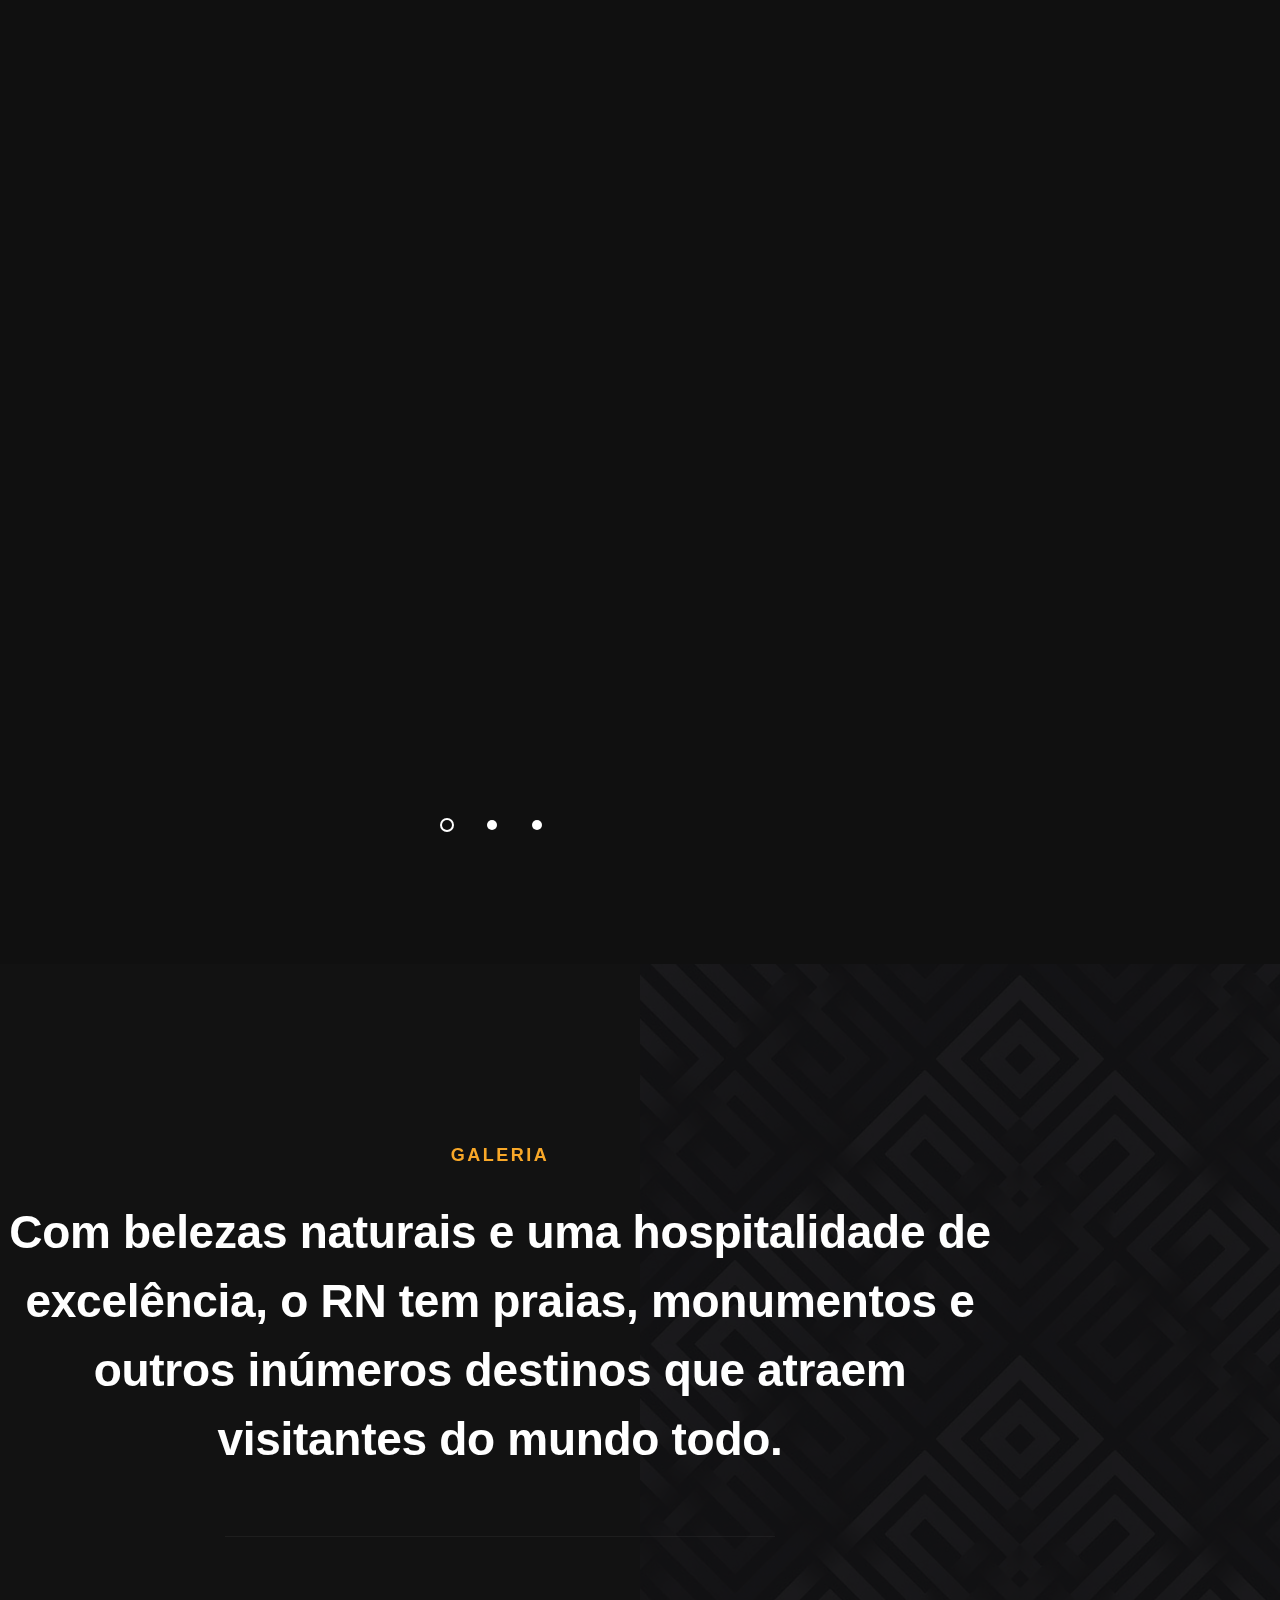
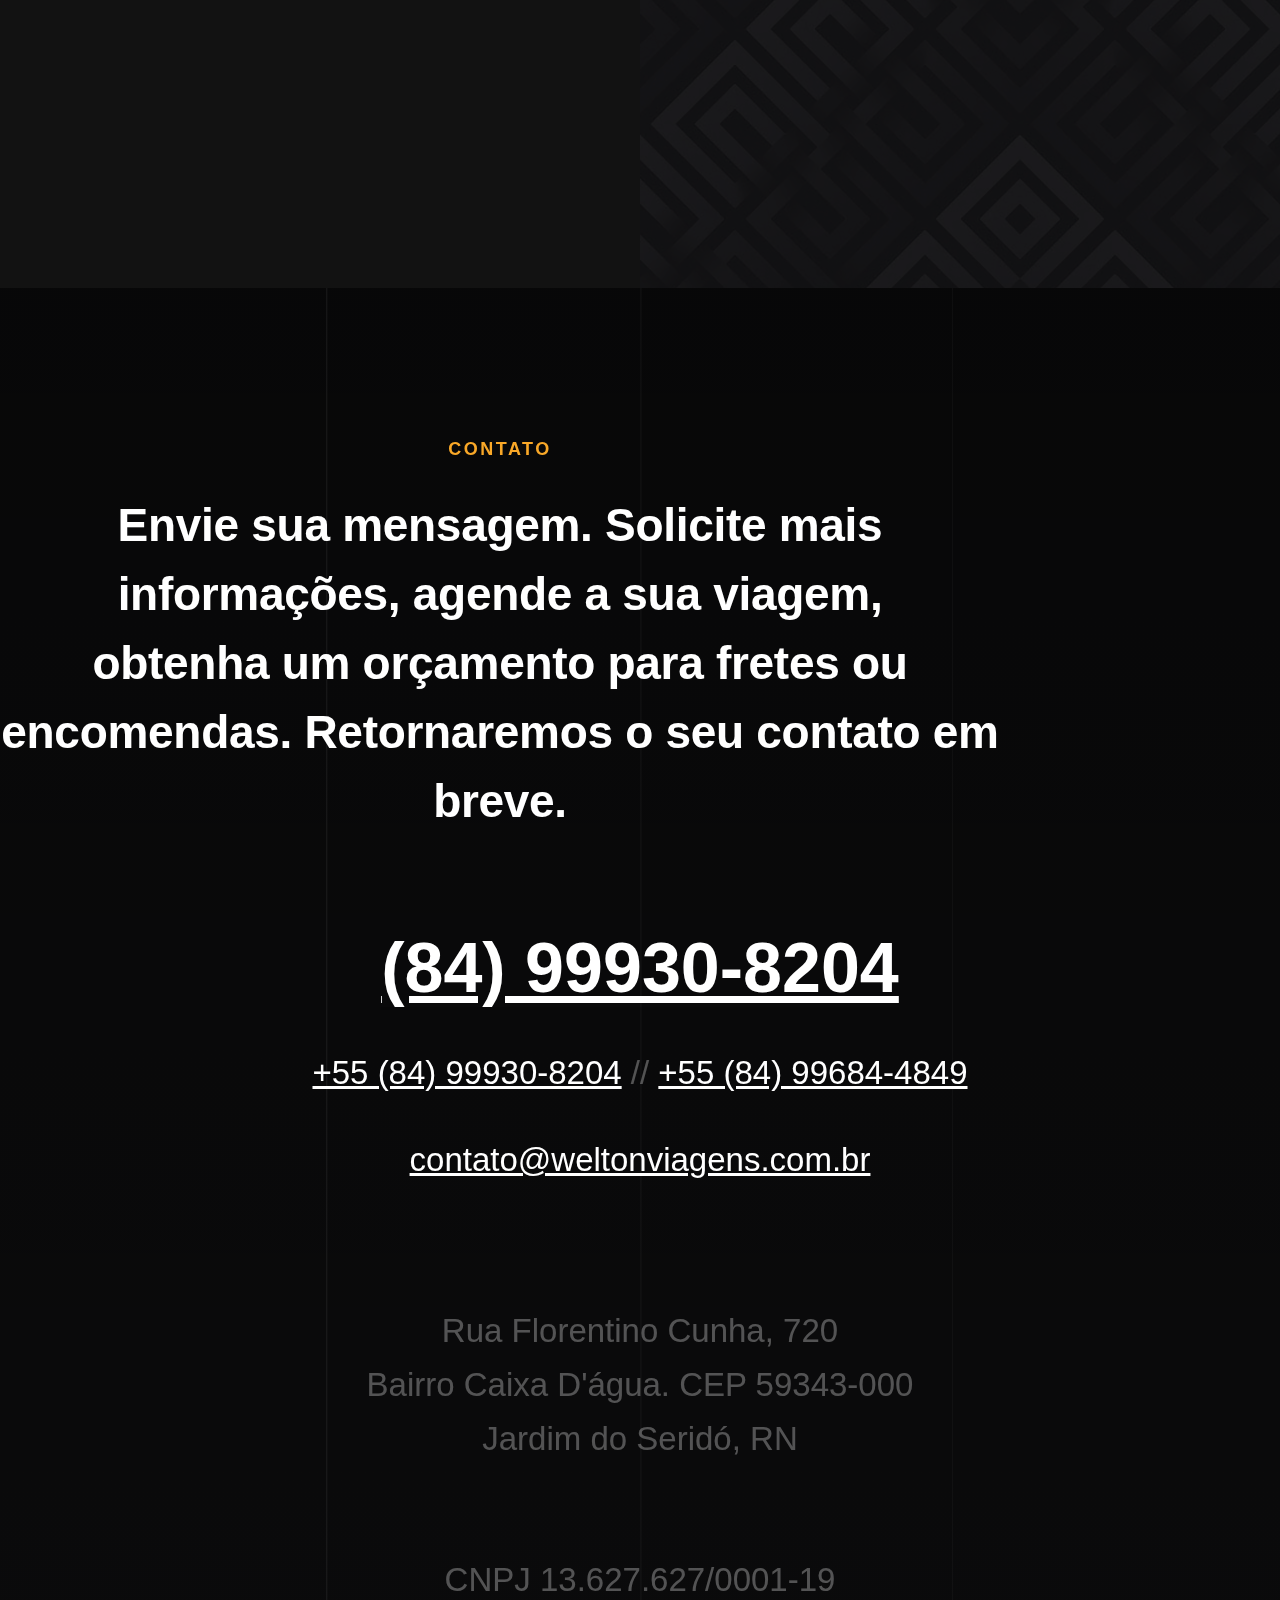
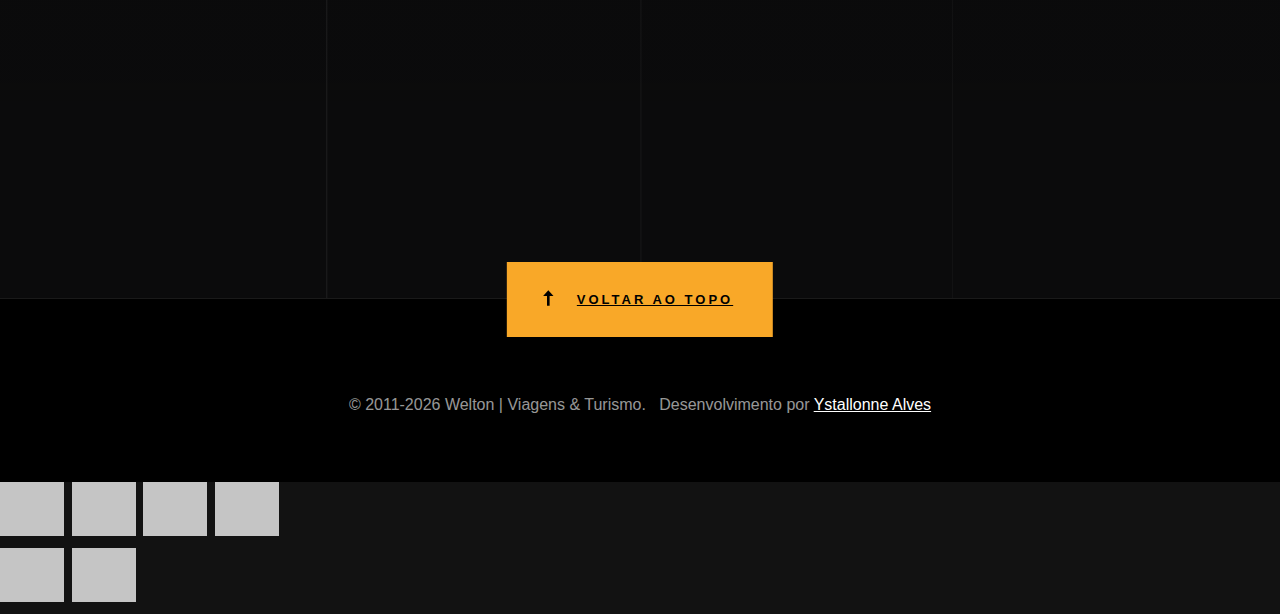
==== commit a83daded: "Google Analytics" ====
--- a/index.html
+++ b/index.html
@@ -1,7 +1,16 @@
 <!DOCTYPE html>
 <html class="no-js" lang="pt-br">
 <head>
-
+    <!-- Global site tag (gtag.js) - Google Analytics -->
+    <script async src="https://www.googletagmanager.com/gtag/js?id=UA-146143270-1"></script>
+    <script>
+        window.dataLayer = window.dataLayer || [];
+        function gtag(){dataLayer.push(arguments);}
+        gtag('js', new Date());
+        
+        gtag('config', 'UA-146143270-1');
+    </script>
+	
     <!--- Basic page info
     ================================================== -->
     <meta charset="utf-8">
@@ -380,15 +389,15 @@
 		
 		
 
-		<!--<h3 class="item-title">Pesquisar passagens rodoviárias</h3>-->
-		<!--<p>Visite o site do nosso parceiro e siga viagem.</p>-->
-<!--<div class="container-partners">-->
+		<h3 class="item-title">Pesquisar passagens rodoviárias</h3>
+		<p>Visite o site do nosso parceiro e siga viagem.</p>
+<div class="container-partners">
 <!-- START ADVERTISER: Clickbus BR from awin.com -->
-<!--    <iframe class="responsive-iframe" src="https://www.awin1.com/cawshow.php?v=17713&s=2694610&q=395030&r=948137&iframe=1" frameborder="0" border="0" scrolling="no" marginheight="0" marginwidth="0"></iframe>-->
+ <iframe class="responsive-iframe" src="https://www.awin1.com/cawshow.php?v=17713&s=2694610&q=395030&r=948137&iframe=1" frameborder="0" border="0" scrolling="no" marginheight="0" marginwidth="0"></iframe>
 
 
 <!-- END ADVERTISER: Clickbus BR from awin.com -->
-<!--</div>-->
+</div>
             </div>
         </div> <!-- end about-desc -->
 	
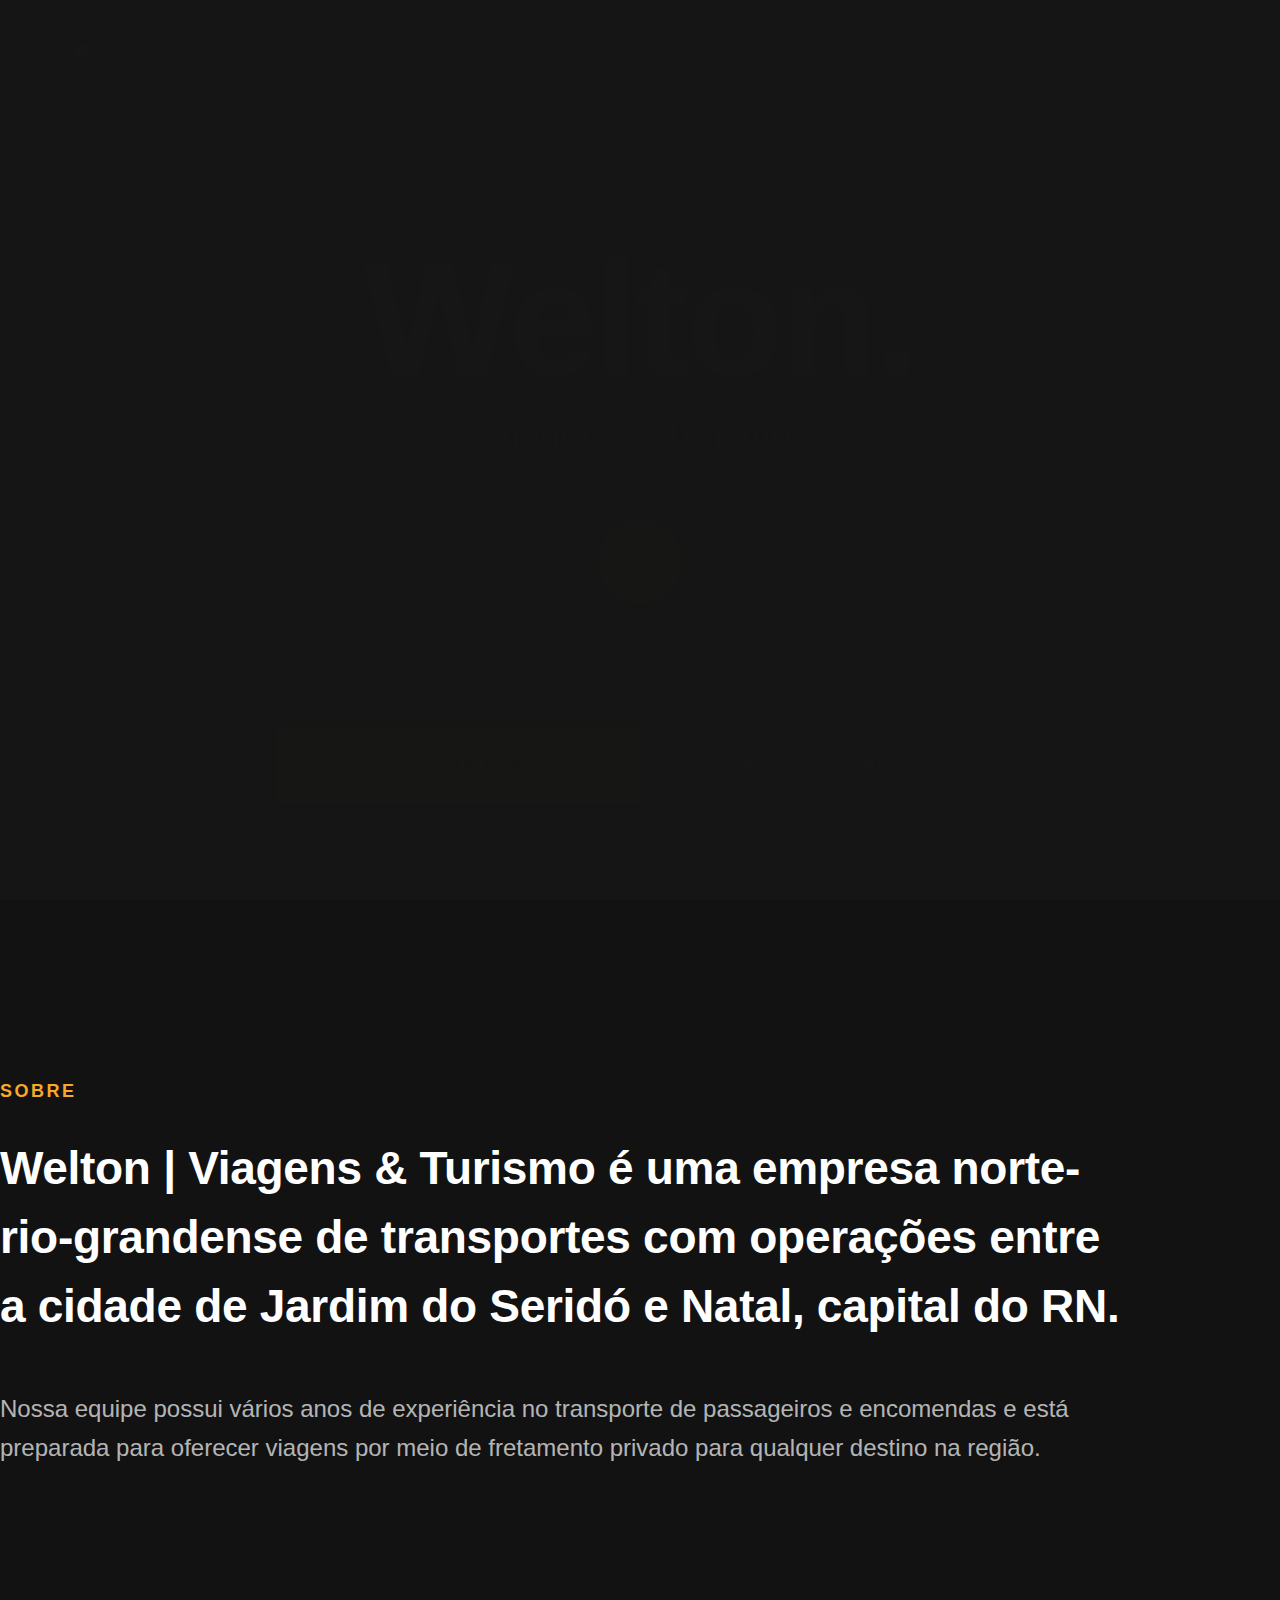
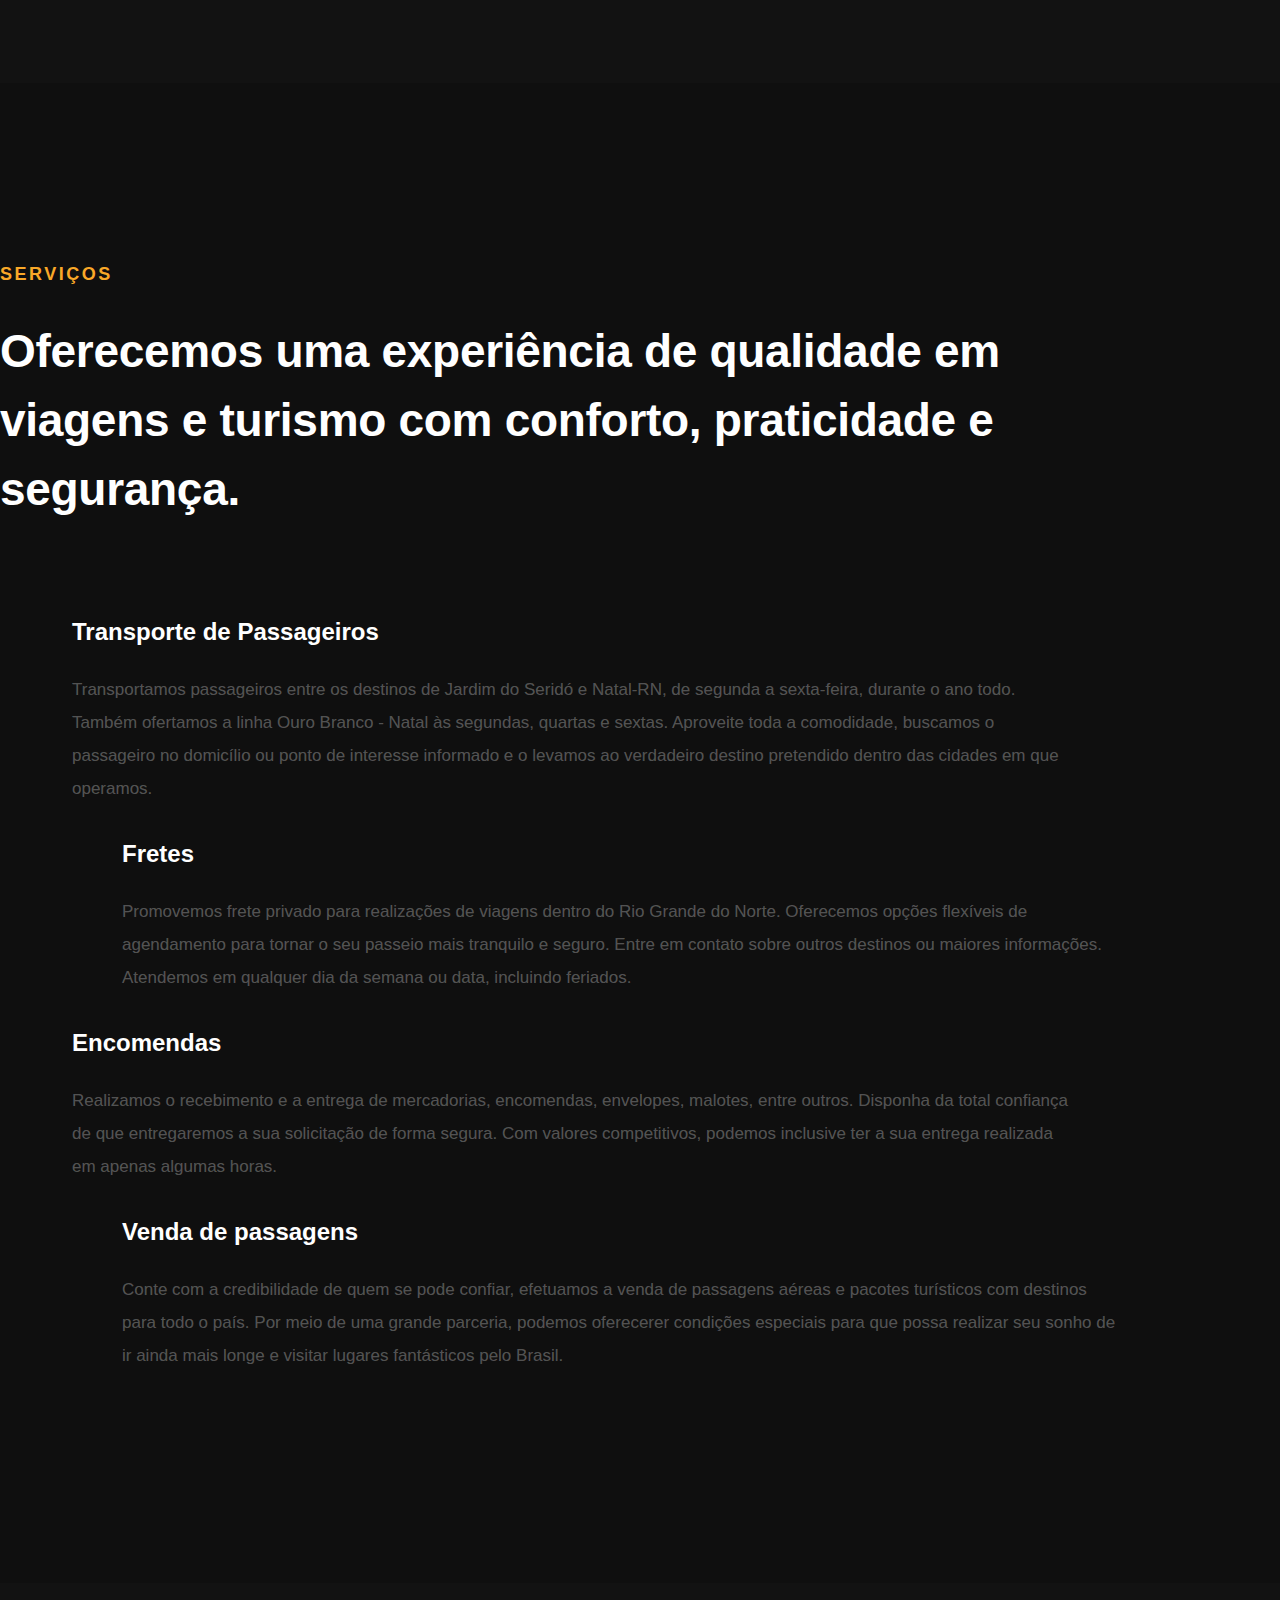
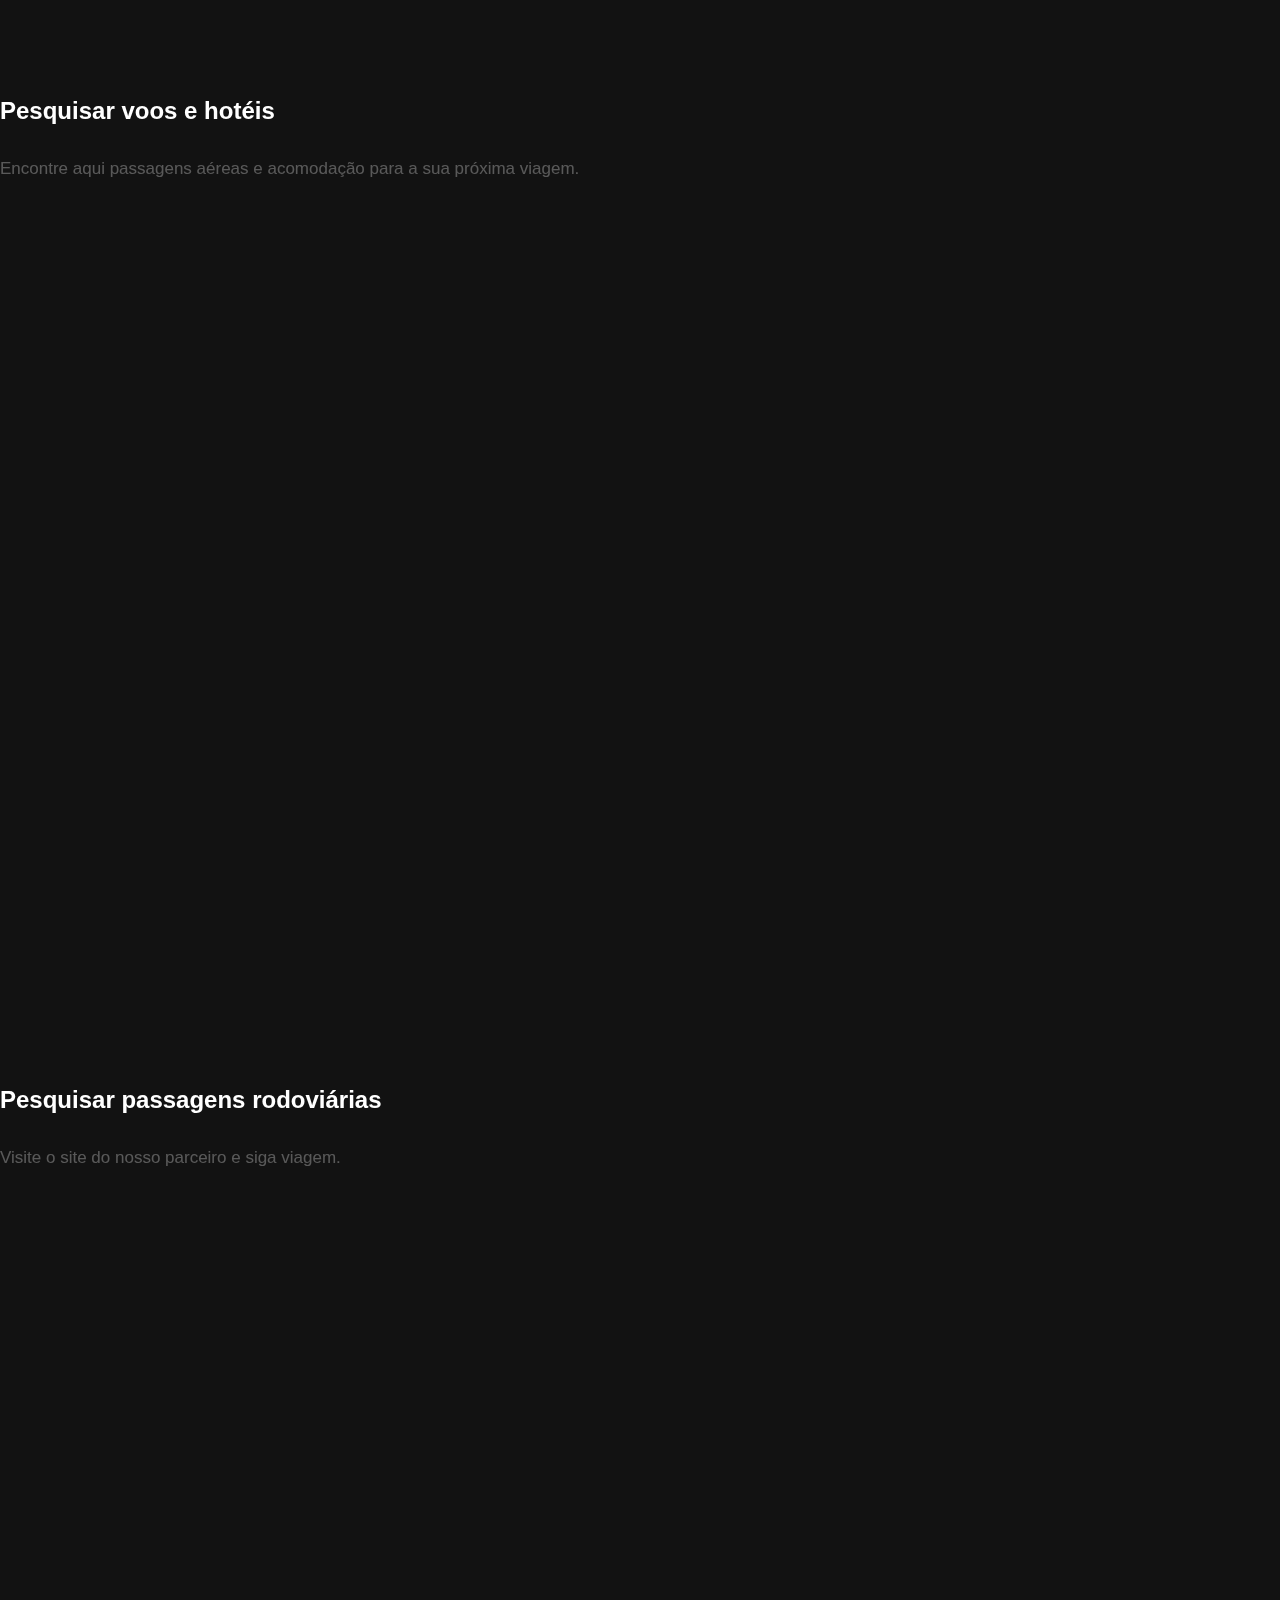
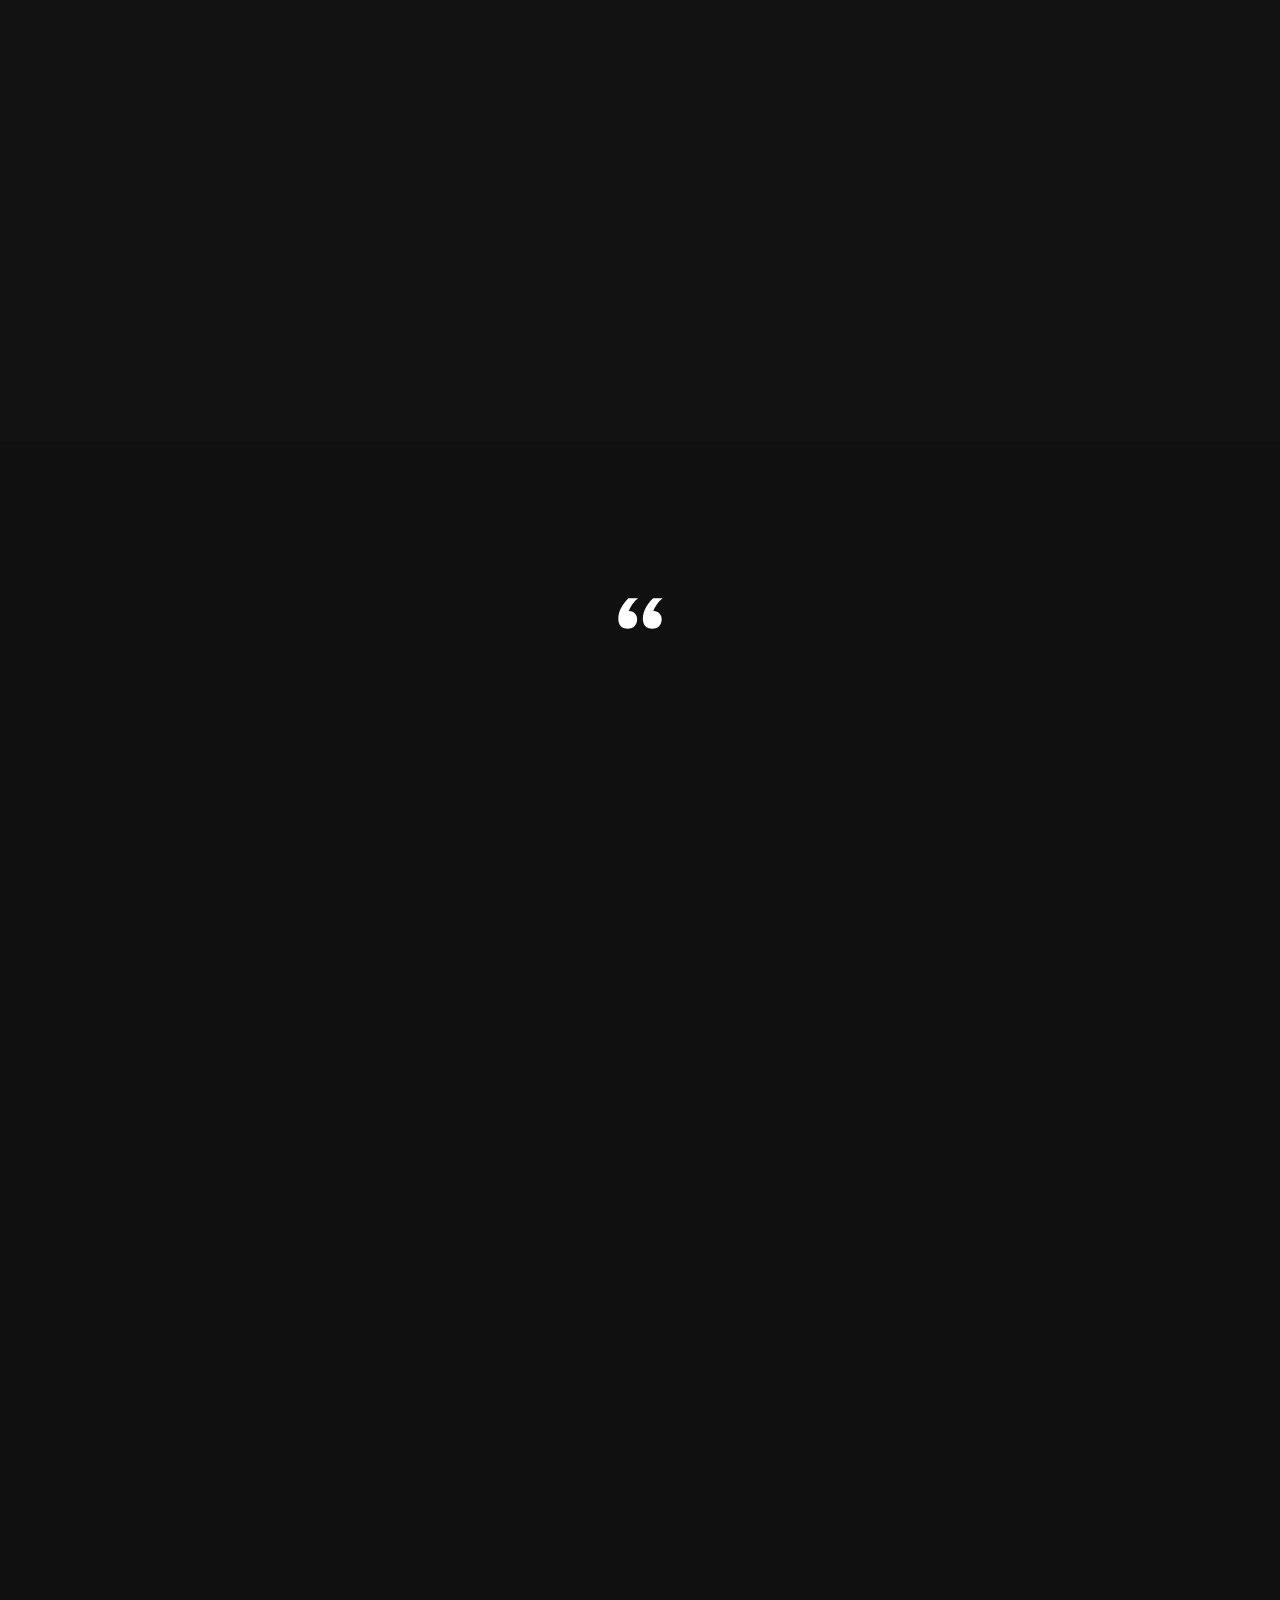
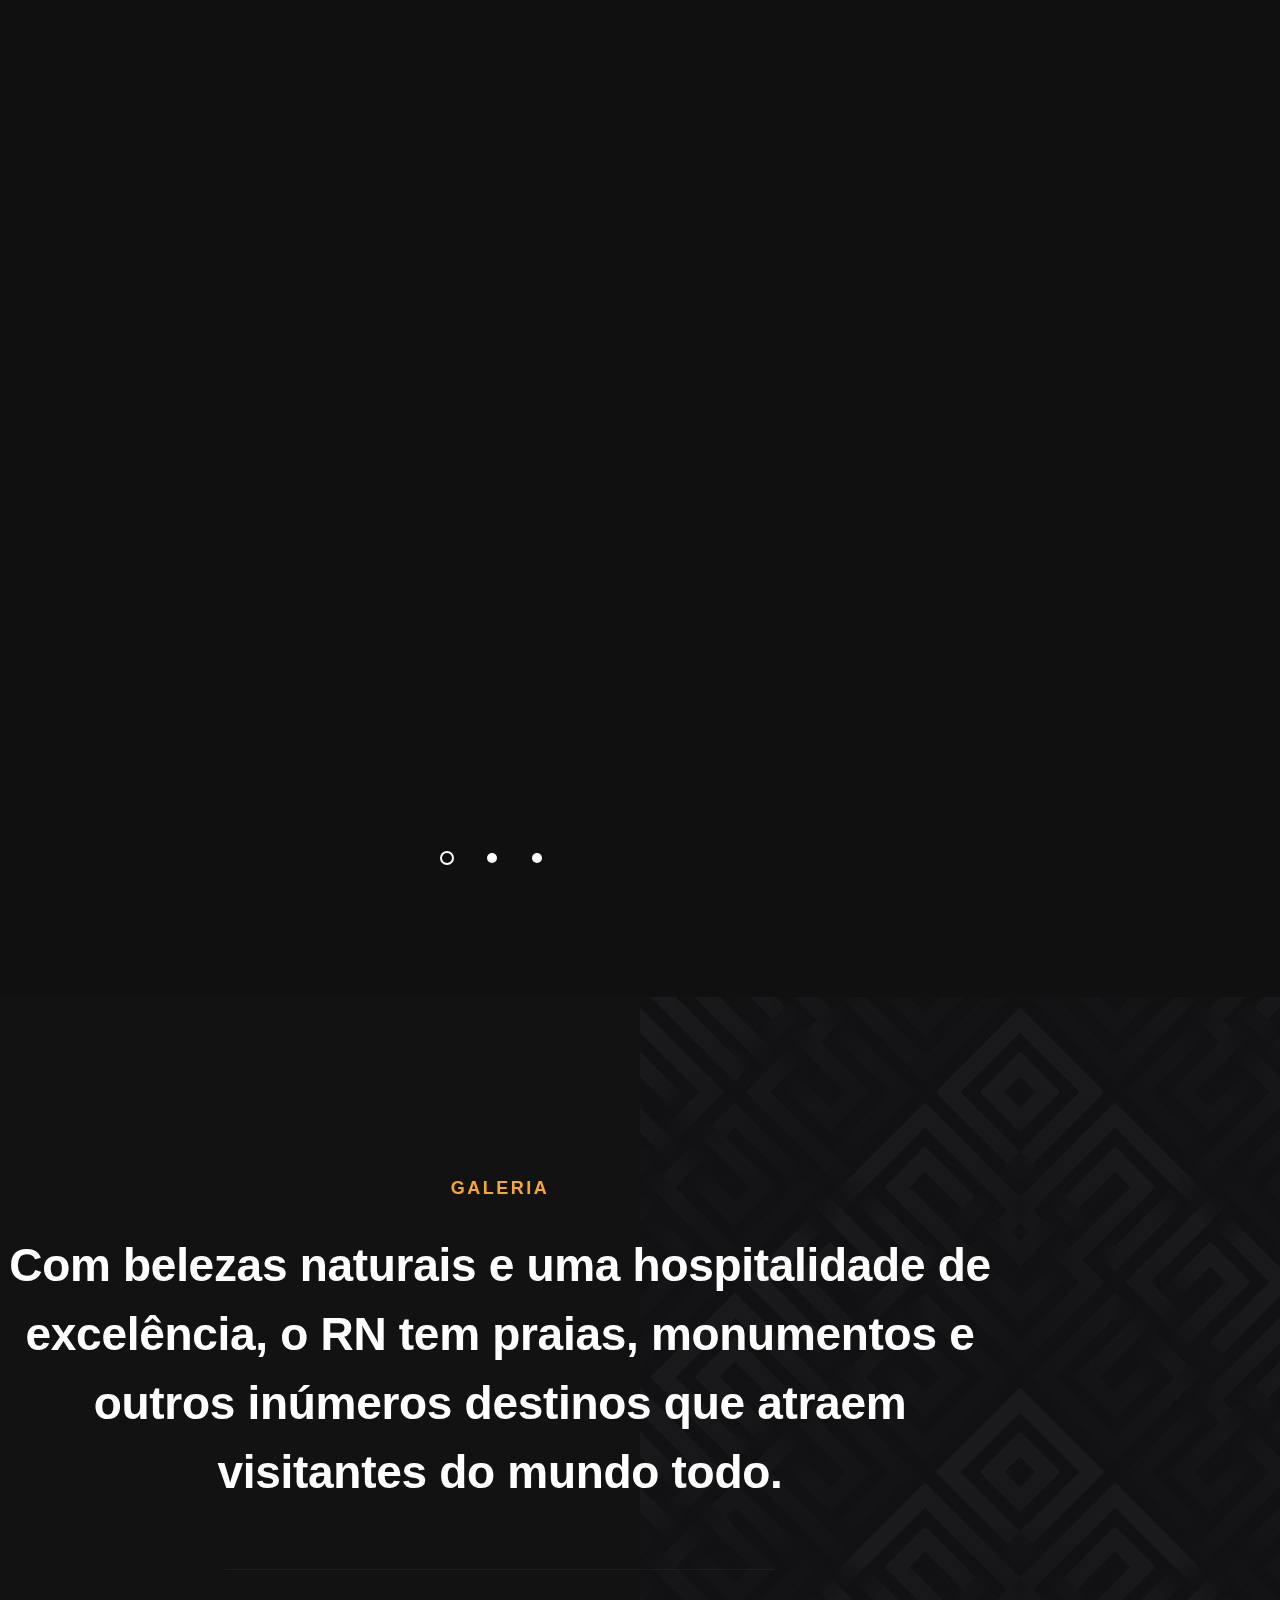
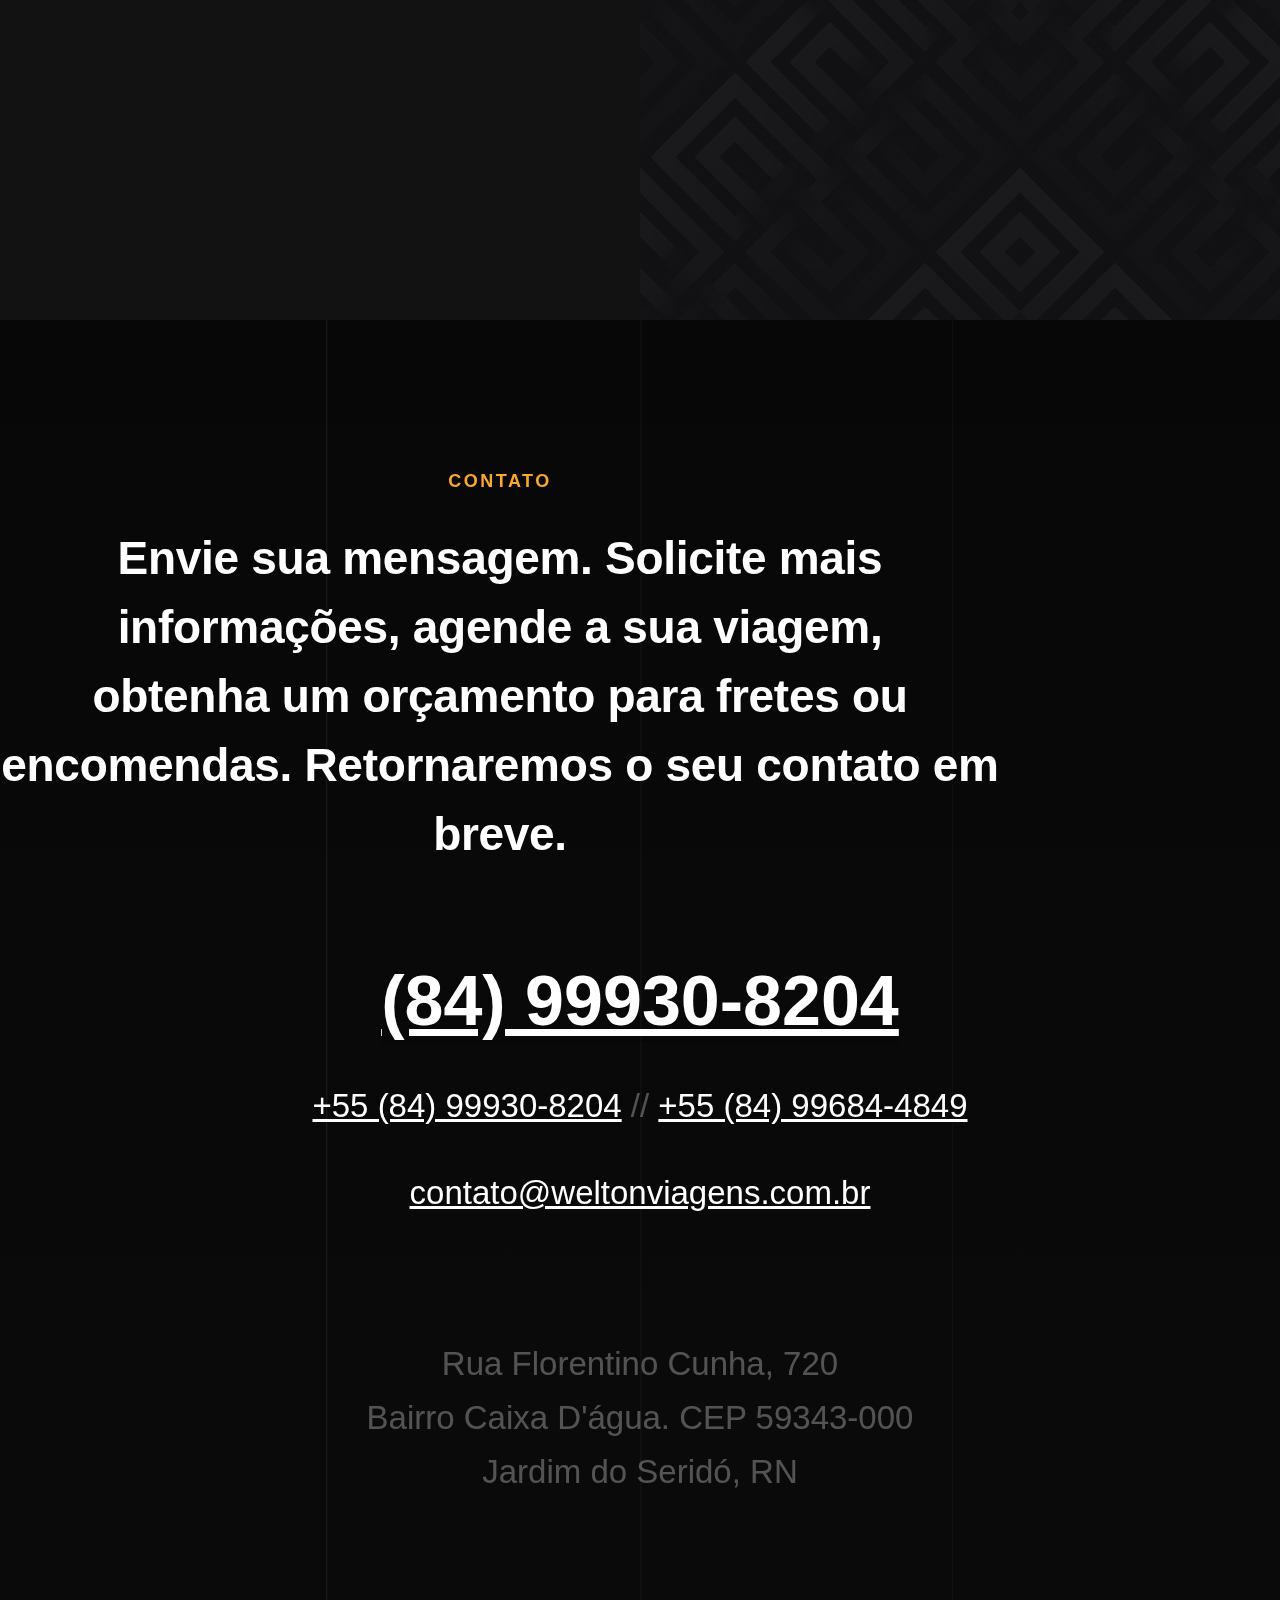
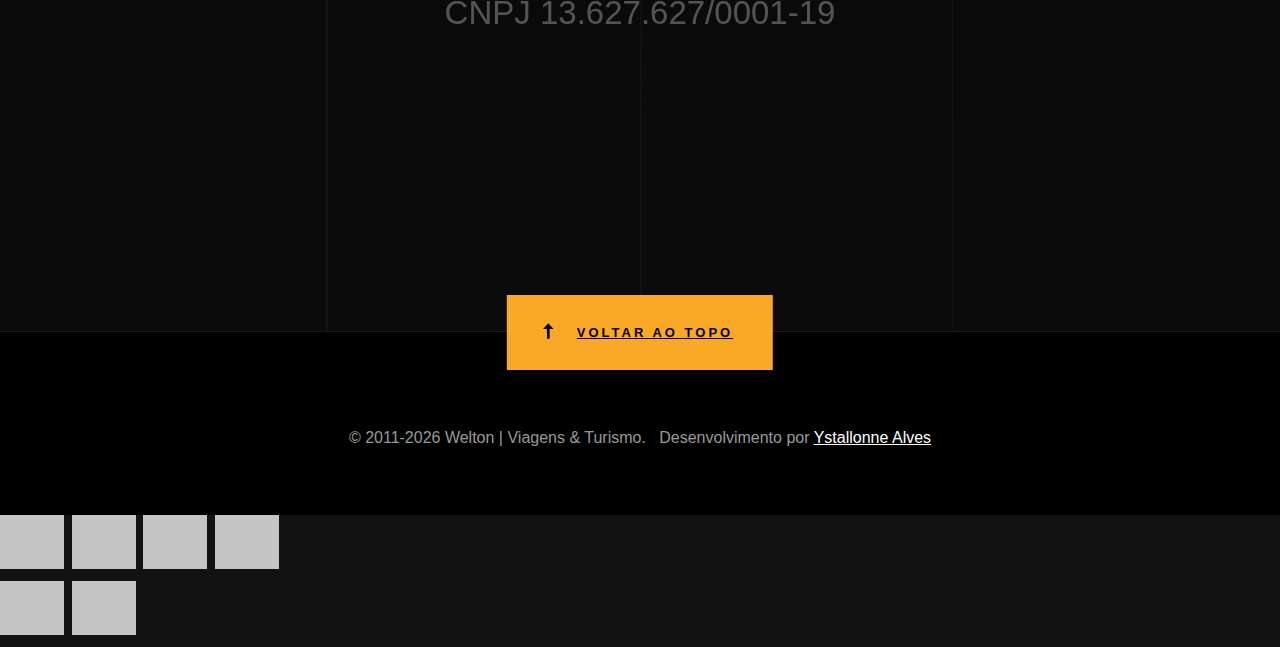
==== commit 984a9d2f: "Update index.html" ====
--- a/index.html
+++ b/index.html
@@ -1,7 +1,8 @@
 <!DOCTYPE html>
 <html class="no-js" lang="pt-br">
 <head>
-    <!-- Global site tag (gtag.js) - Google Analytics -->
+    <!-- Global site tag (gtag.js) - Google Analytics
+    ================================================== -->
     <script async src="https://www.googletagmanager.com/gtag/js?id=UA-146143270-1"></script>
     <script>
         window.dataLayer = window.dataLayer || [];
@@ -18,7 +19,7 @@
     <meta name="author" content="Welton | Viagens &amp; Turismo">
     <meta name="description" content="Viagens &amp; Turismo com qualidade, conforto e segurança. Realizamos o transporte de passageiros, fretes, envio de encomendas e venda de passagens.">
     <meta name="keywords" content="Welton, Viagens, Turismo, Jardim do Seridó, Natal, RN">
-    <meta name="copyright" content="Welton | Viagnes &amp; Turismo">
+    <meta name="copyright" content="Welton | Viagens &amp; Turismo">
     <meta http-equiv="Content-Language" content="pt-br">
 
     <!-- Mobile specific metas
@@ -140,11 +141,11 @@
                 </div>
 
                 <div class="home-content__button">
-                    <a href="#sobre" class="smoothscroll btn btn--primary btn--large">
+                    <a href="#contato" class="smoothscroll btn btn--primary btn--large">
+                        Contate-nos
+                    </a>
+                    <a href="#sobre" class="smoothscroll btn btn--large">
                         Mais sobre nós
-                    </a>
-                    <a href="#contato" class="smoothscroll btn btn--large">
-                        Contate-nos
                     </a>
                 </div>
 
@@ -269,7 +270,7 @@
                 </div>
                 <div class="item-service__text">
                     <h3 class="item-title">Transporte de Passageiros</h3>
-                    <p>Transportamos passageiros entre os destinos de Jardim do Seridó e Natal-RN, de segunda a sexta-feira, durante o ano todo. Aproveite toda a comodidade, buscamos o passageiro no domicílio ou ponto de interesse informado e o levamos ao verdadeiro destino pretendido dentro das cidades em que operamos.
+                    <p>Transportamos passageiros entre os destinos de Jardim do Seridó e Natal-RN, de segunda a sexta-feira, durante o ano todo. Também ofertamos a linha Ouro Branco - Natal às segundas, quartas e sextas. Aproveite toda a comodidade, buscamos o passageiro no domicílio ou ponto de interesse informado e o levamos ao verdadeiro destino pretendido dentro das cidades em que operamos.
                     </p>
                 </div>
             </div>
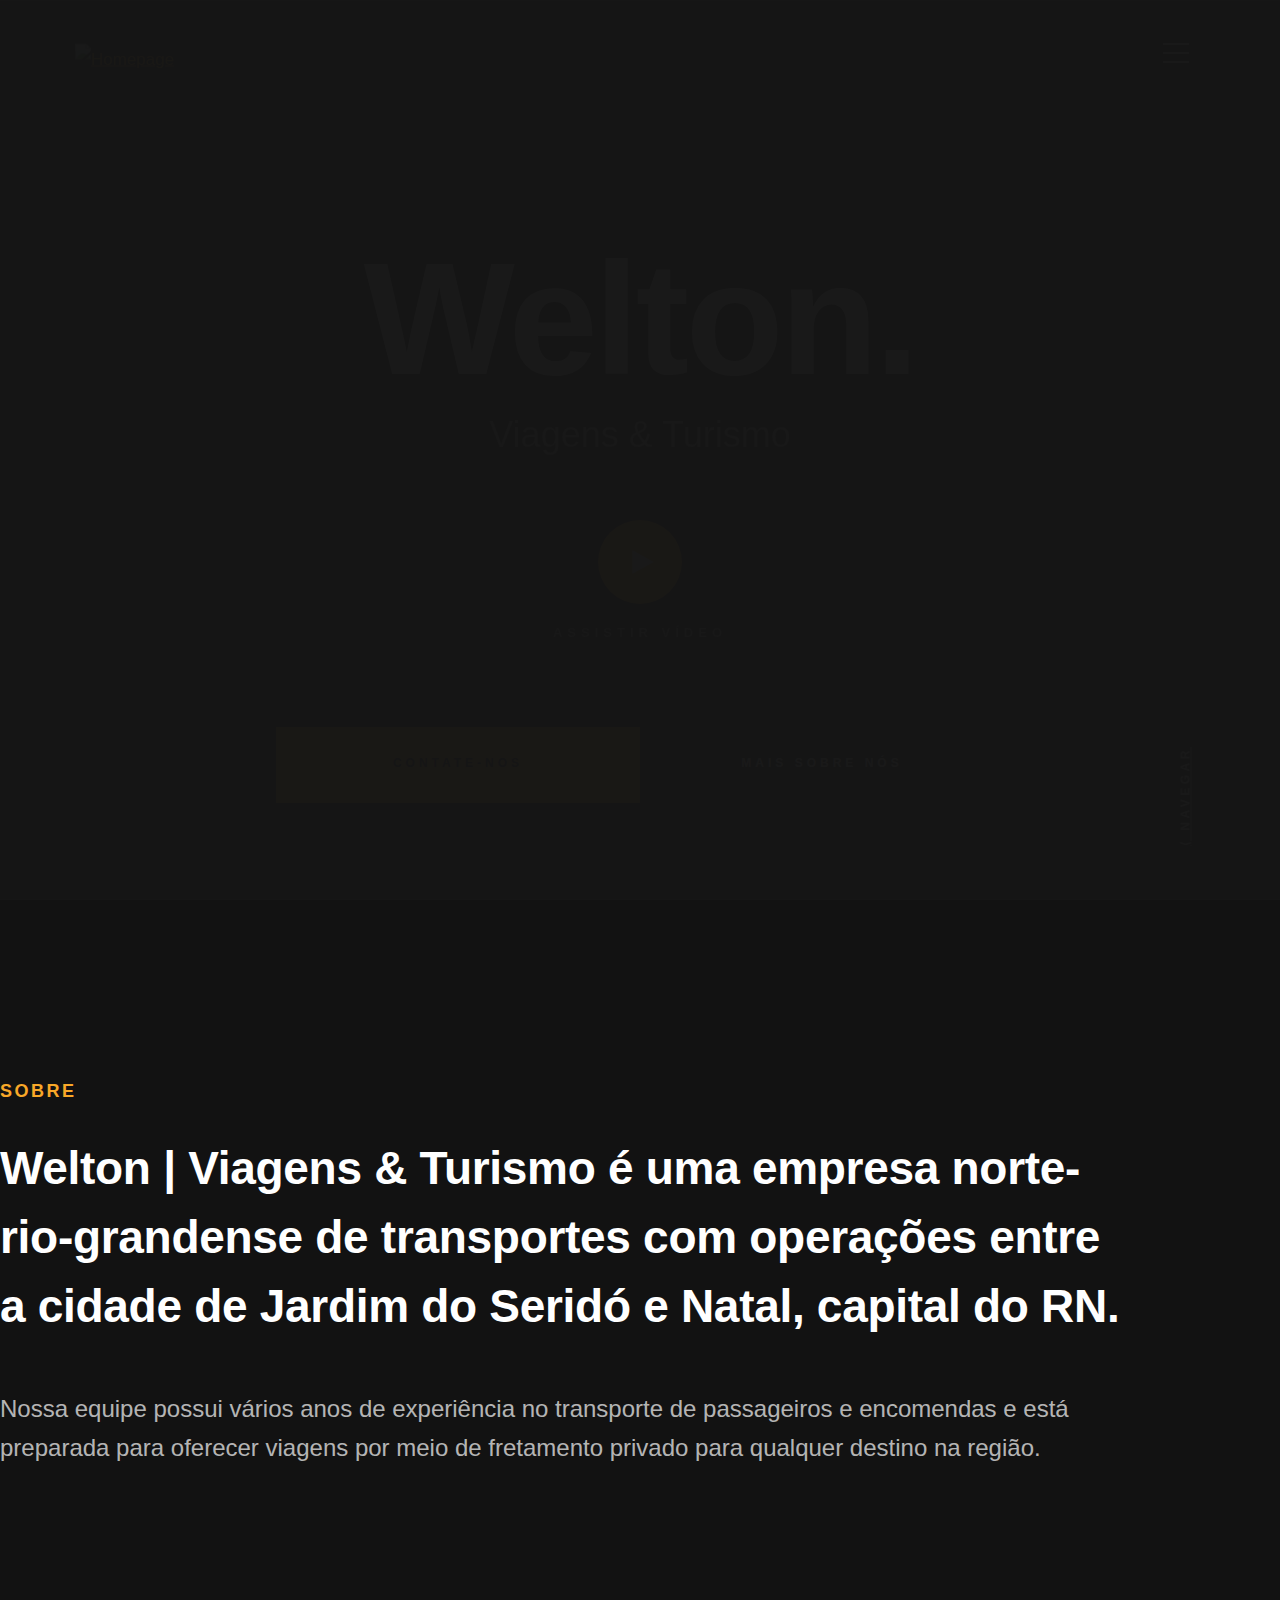
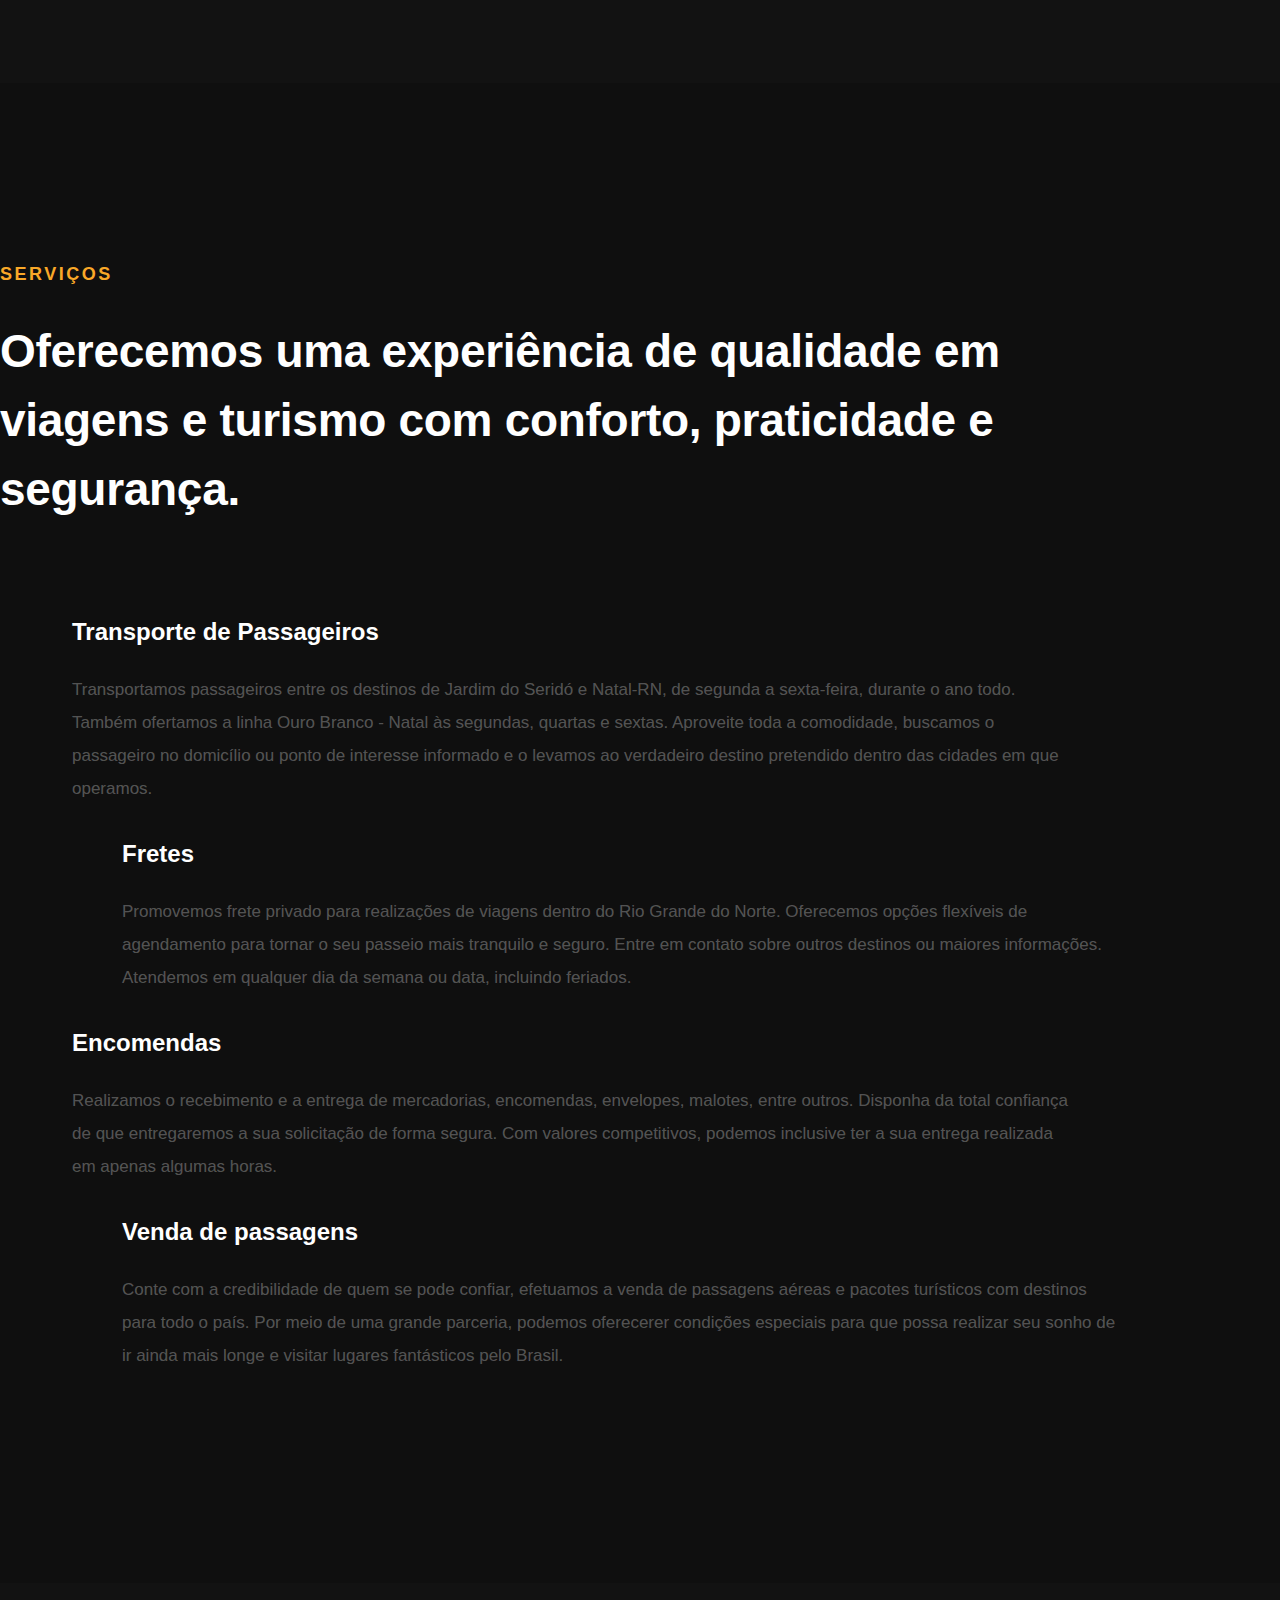
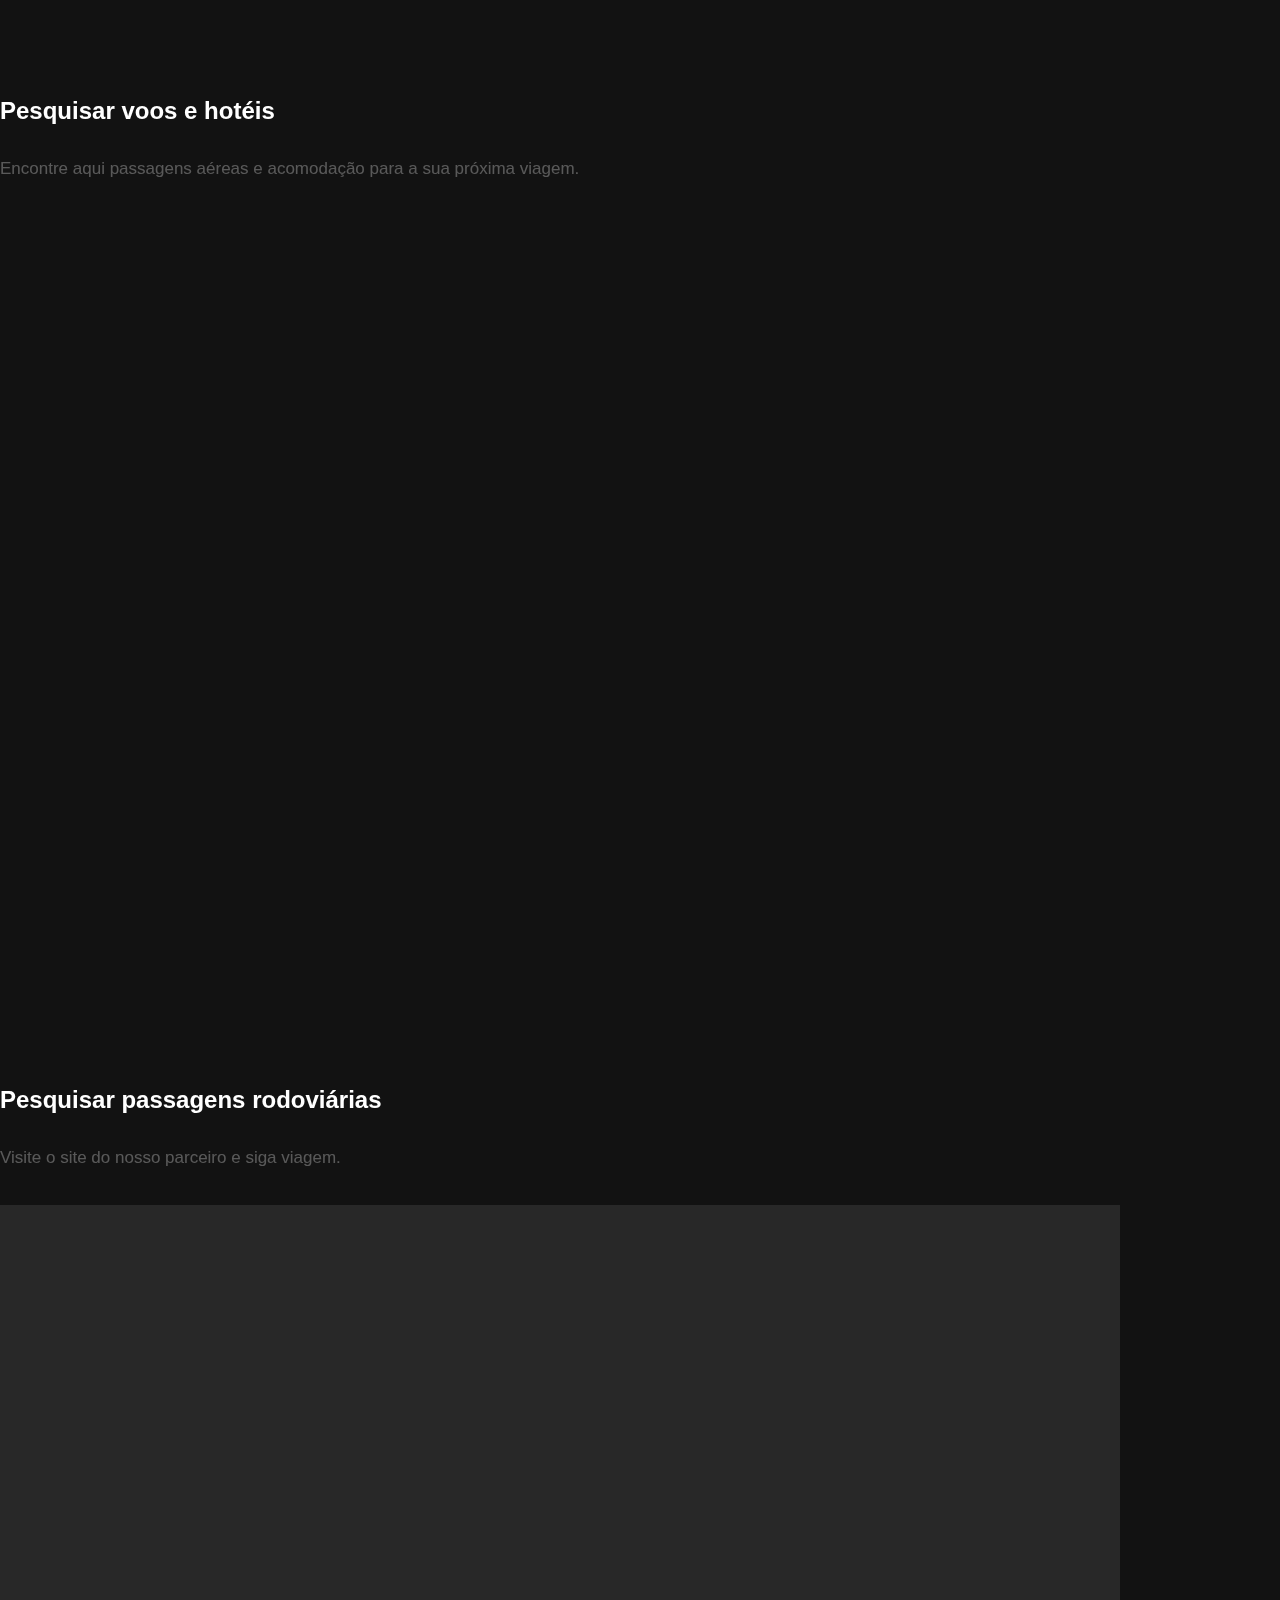
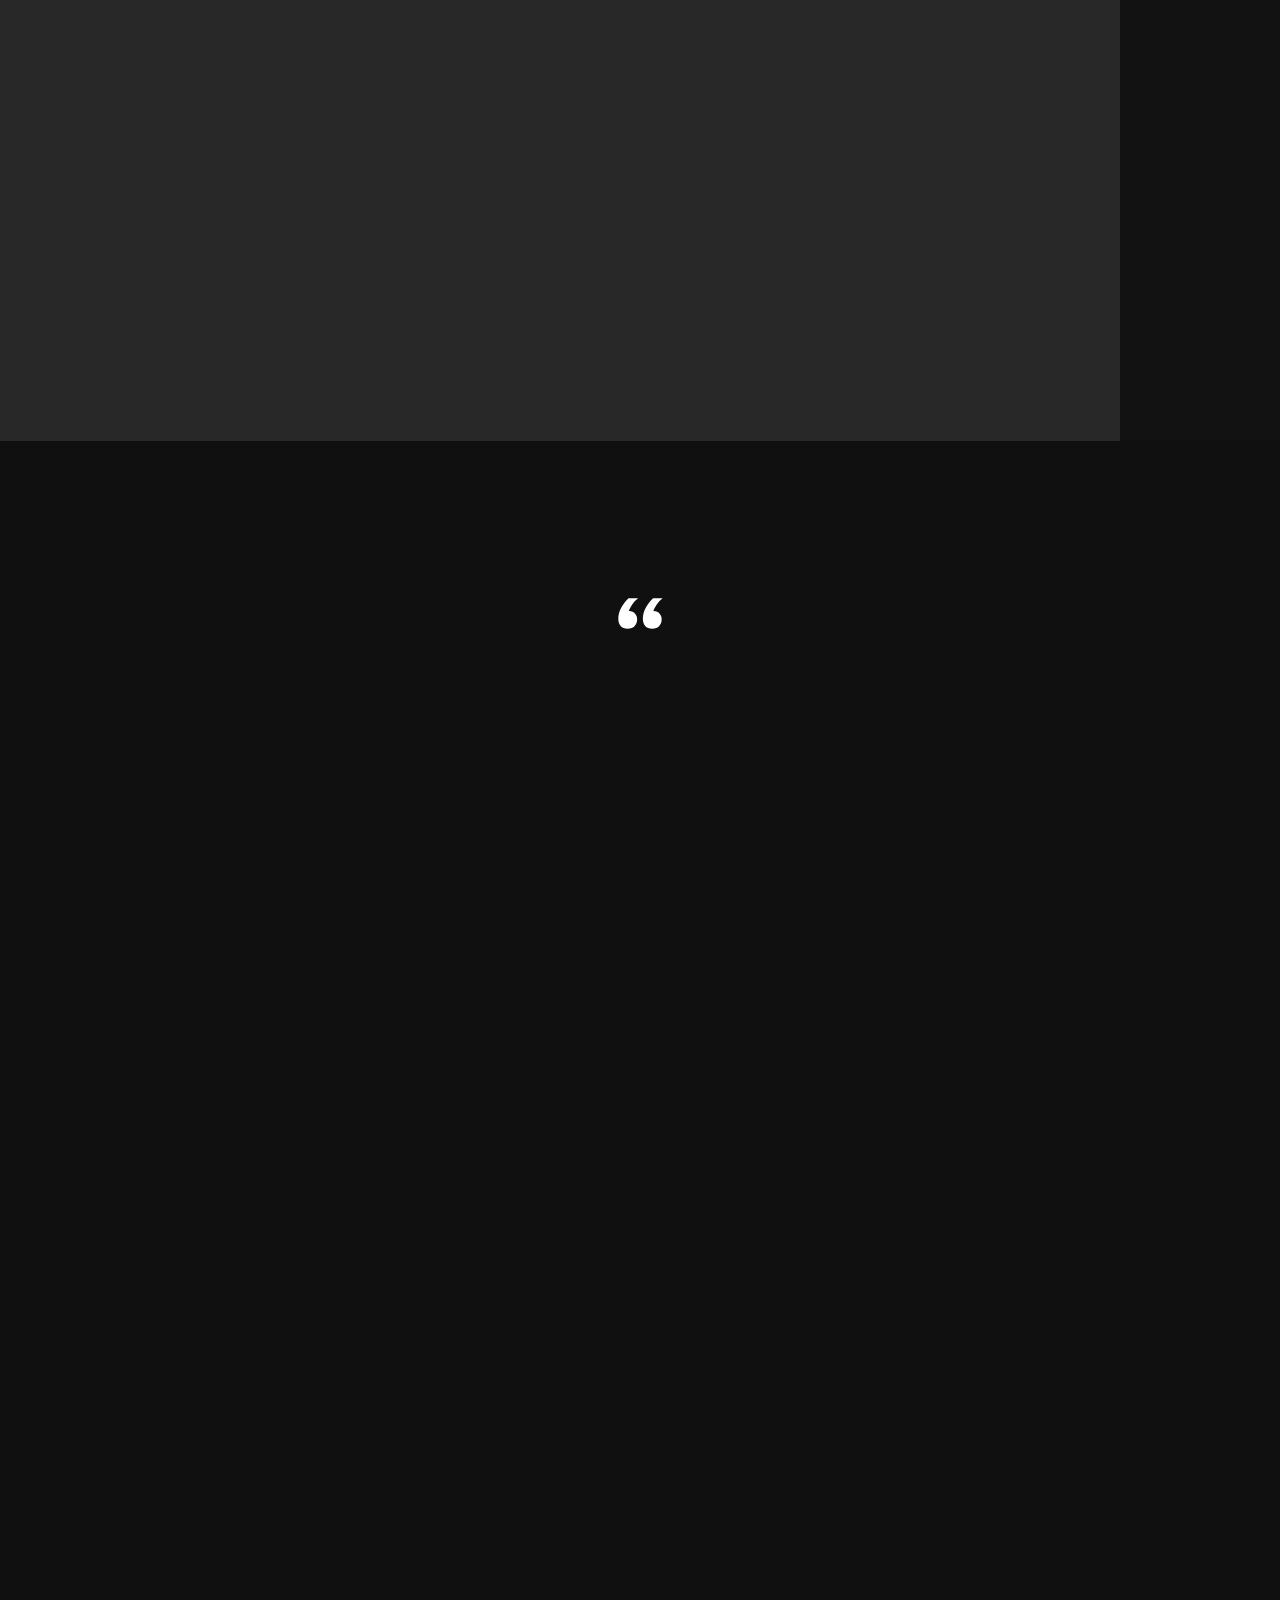
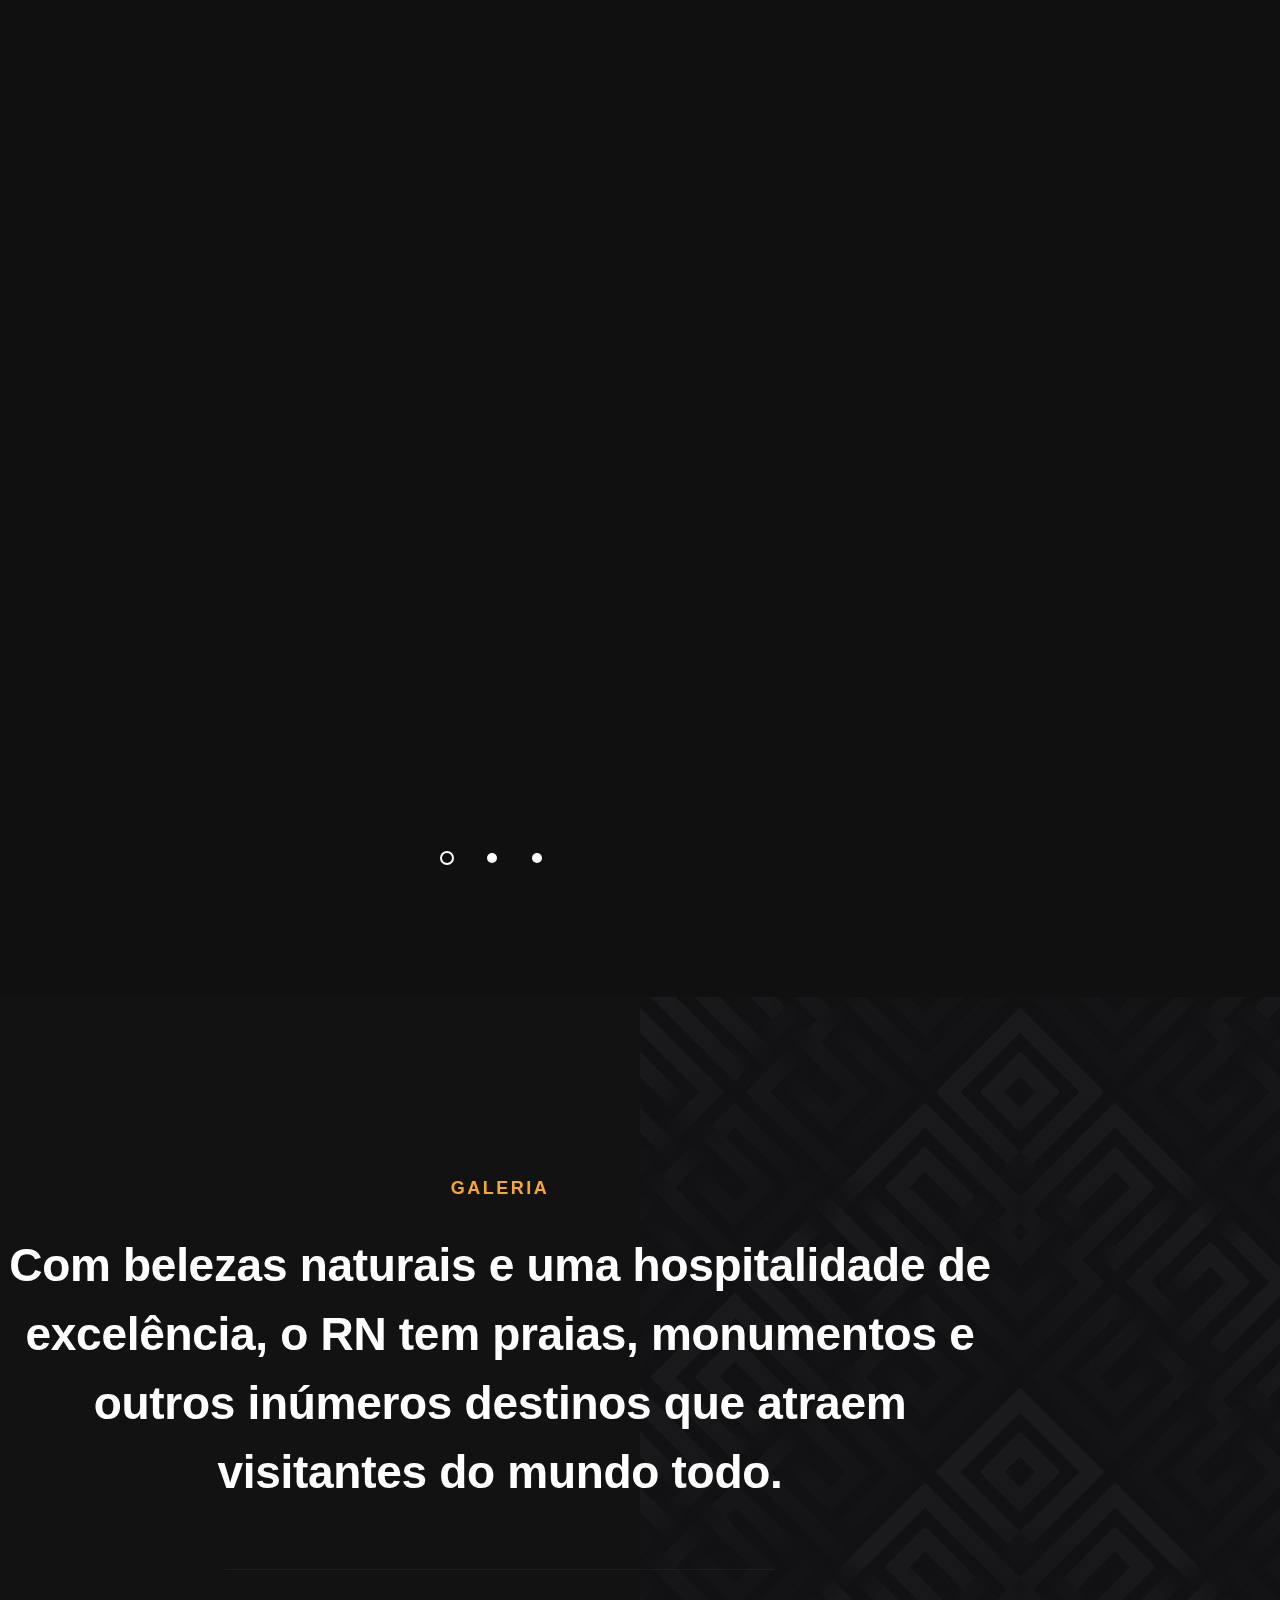
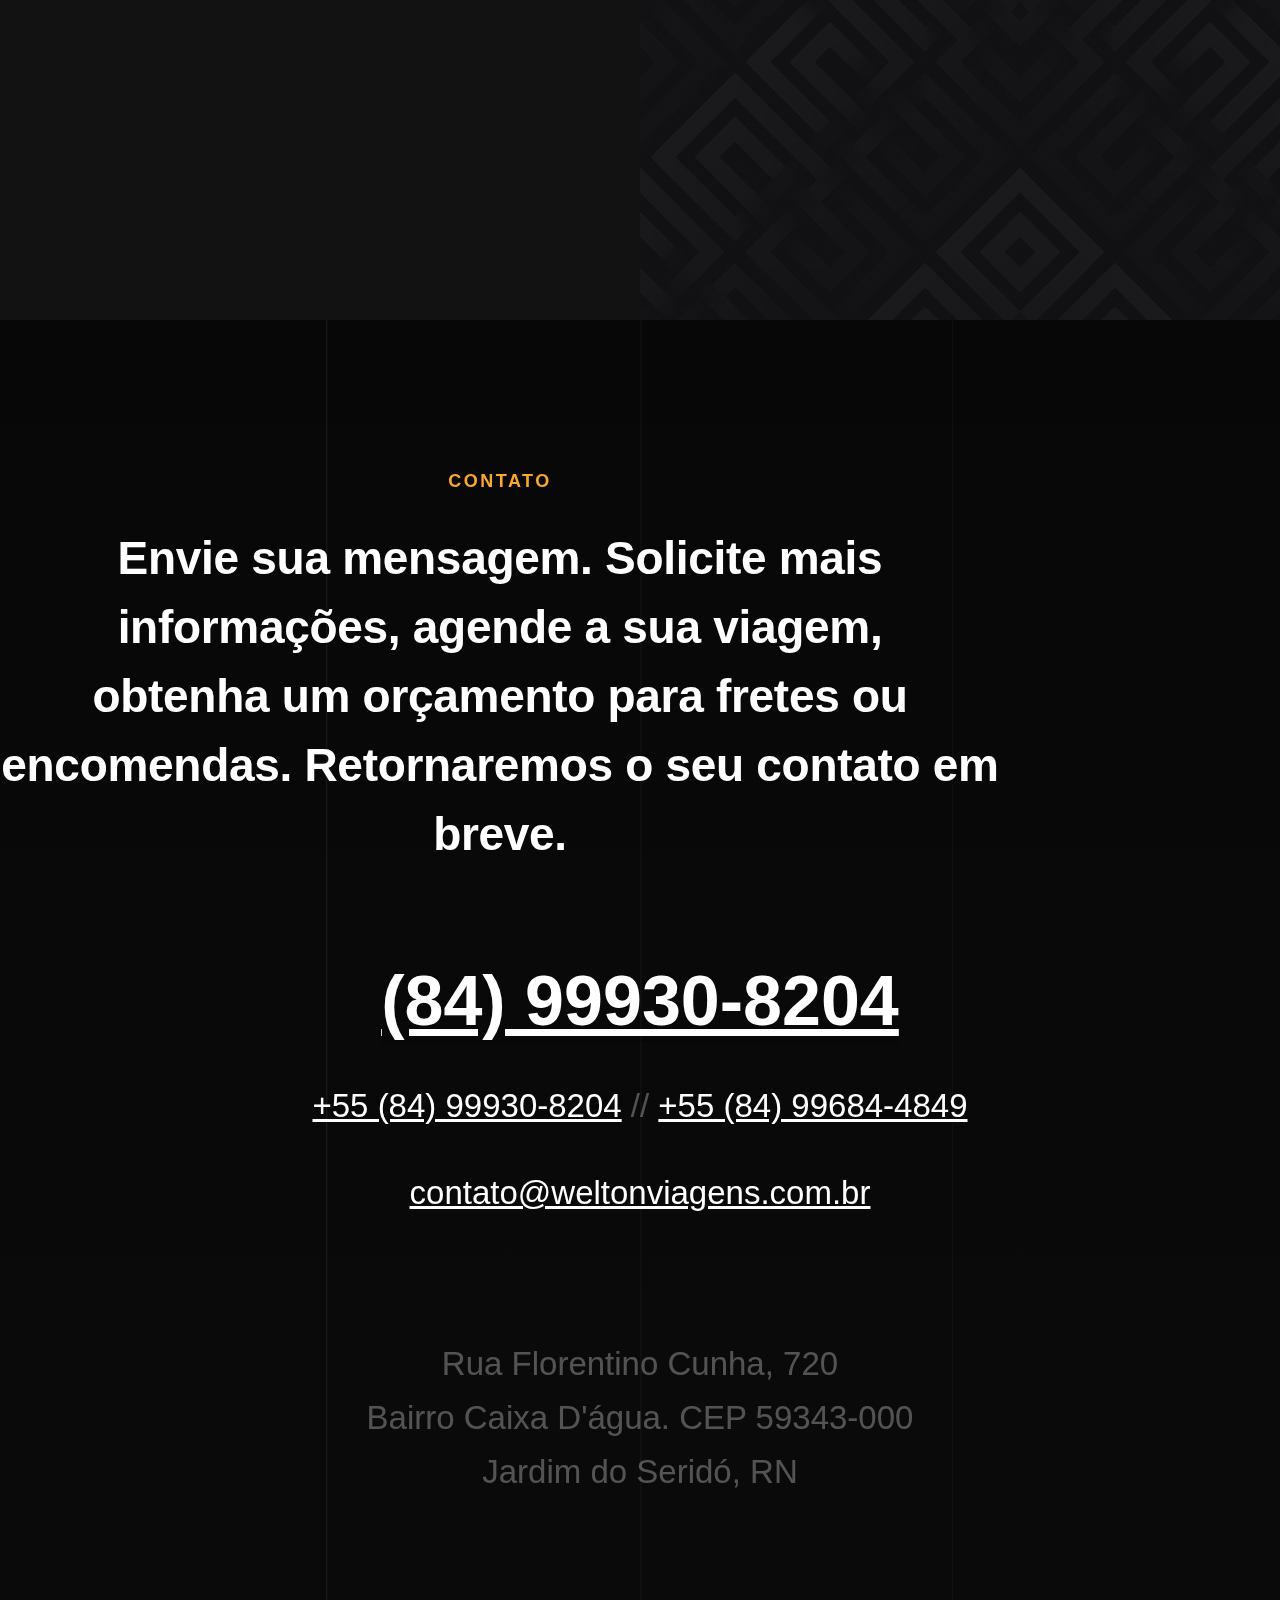
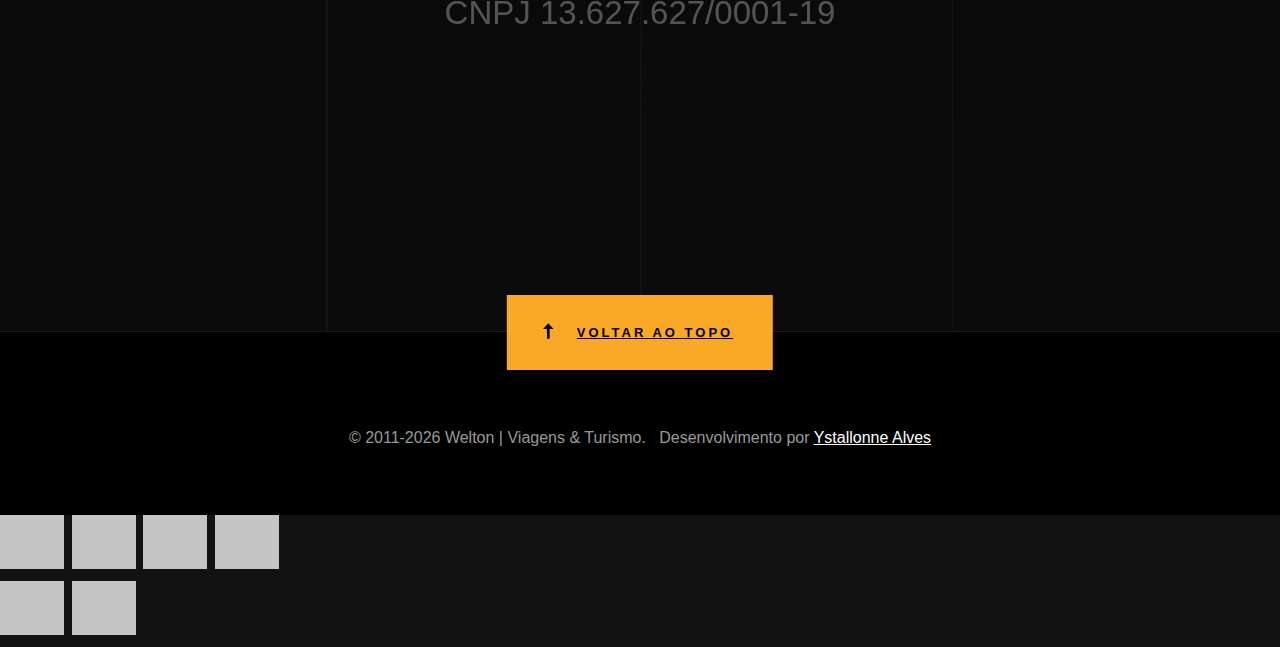
==== commit 5cac47a0: "Update index.html" ====
--- a/index.html
+++ b/index.html
@@ -392,7 +392,7 @@
 
 		<h3 class="item-title">Pesquisar passagens rodoviárias</h3>
 		<p>Visite o site do nosso parceiro e siga viagem.</p>
-<div class="container-partners">
+<div class="container-partners" style="background-color: #282828;">
 <!-- START ADVERTISER: Clickbus BR from awin.com -->
  <iframe class="responsive-iframe" src="https://www.awin1.com/cawshow.php?v=17713&s=2694610&q=395030&r=948137&iframe=1" frameborder="0" border="0" scrolling="no" marginheight="0" marginwidth="0"></iframe>
 
